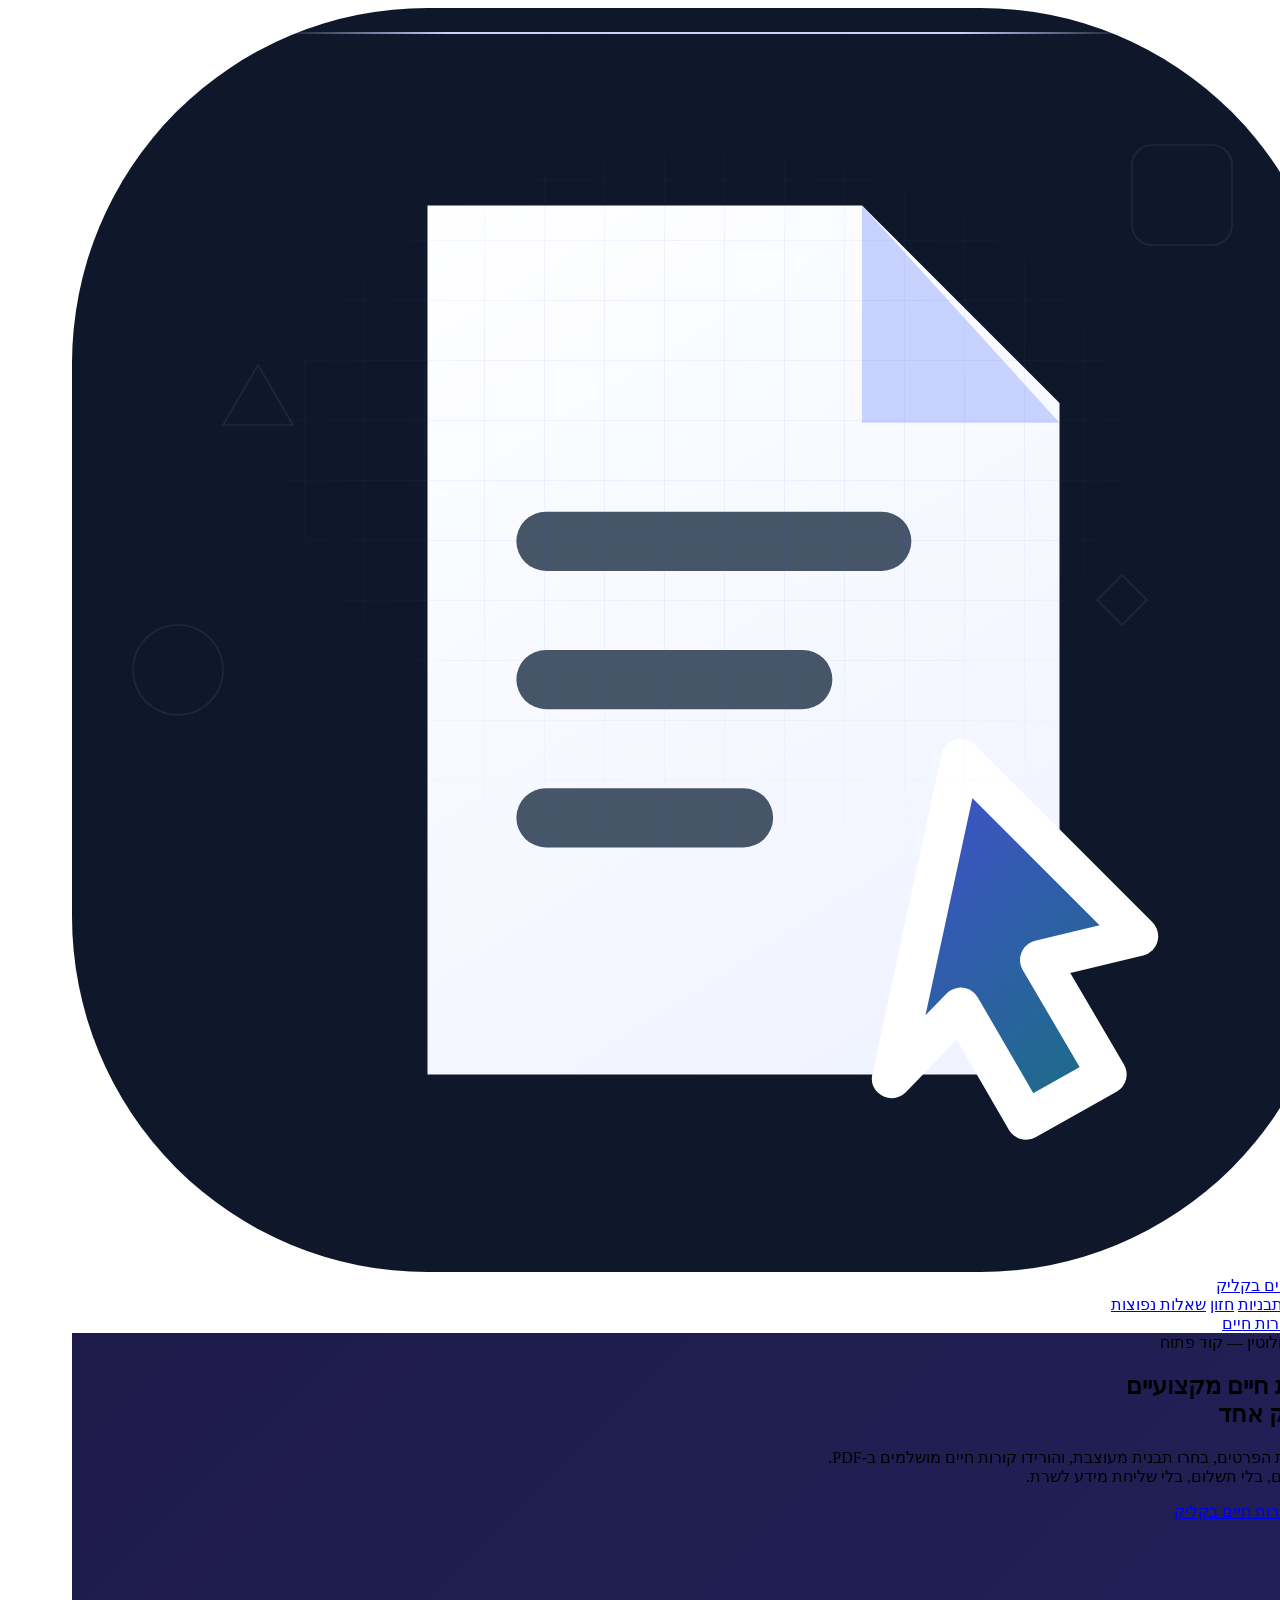
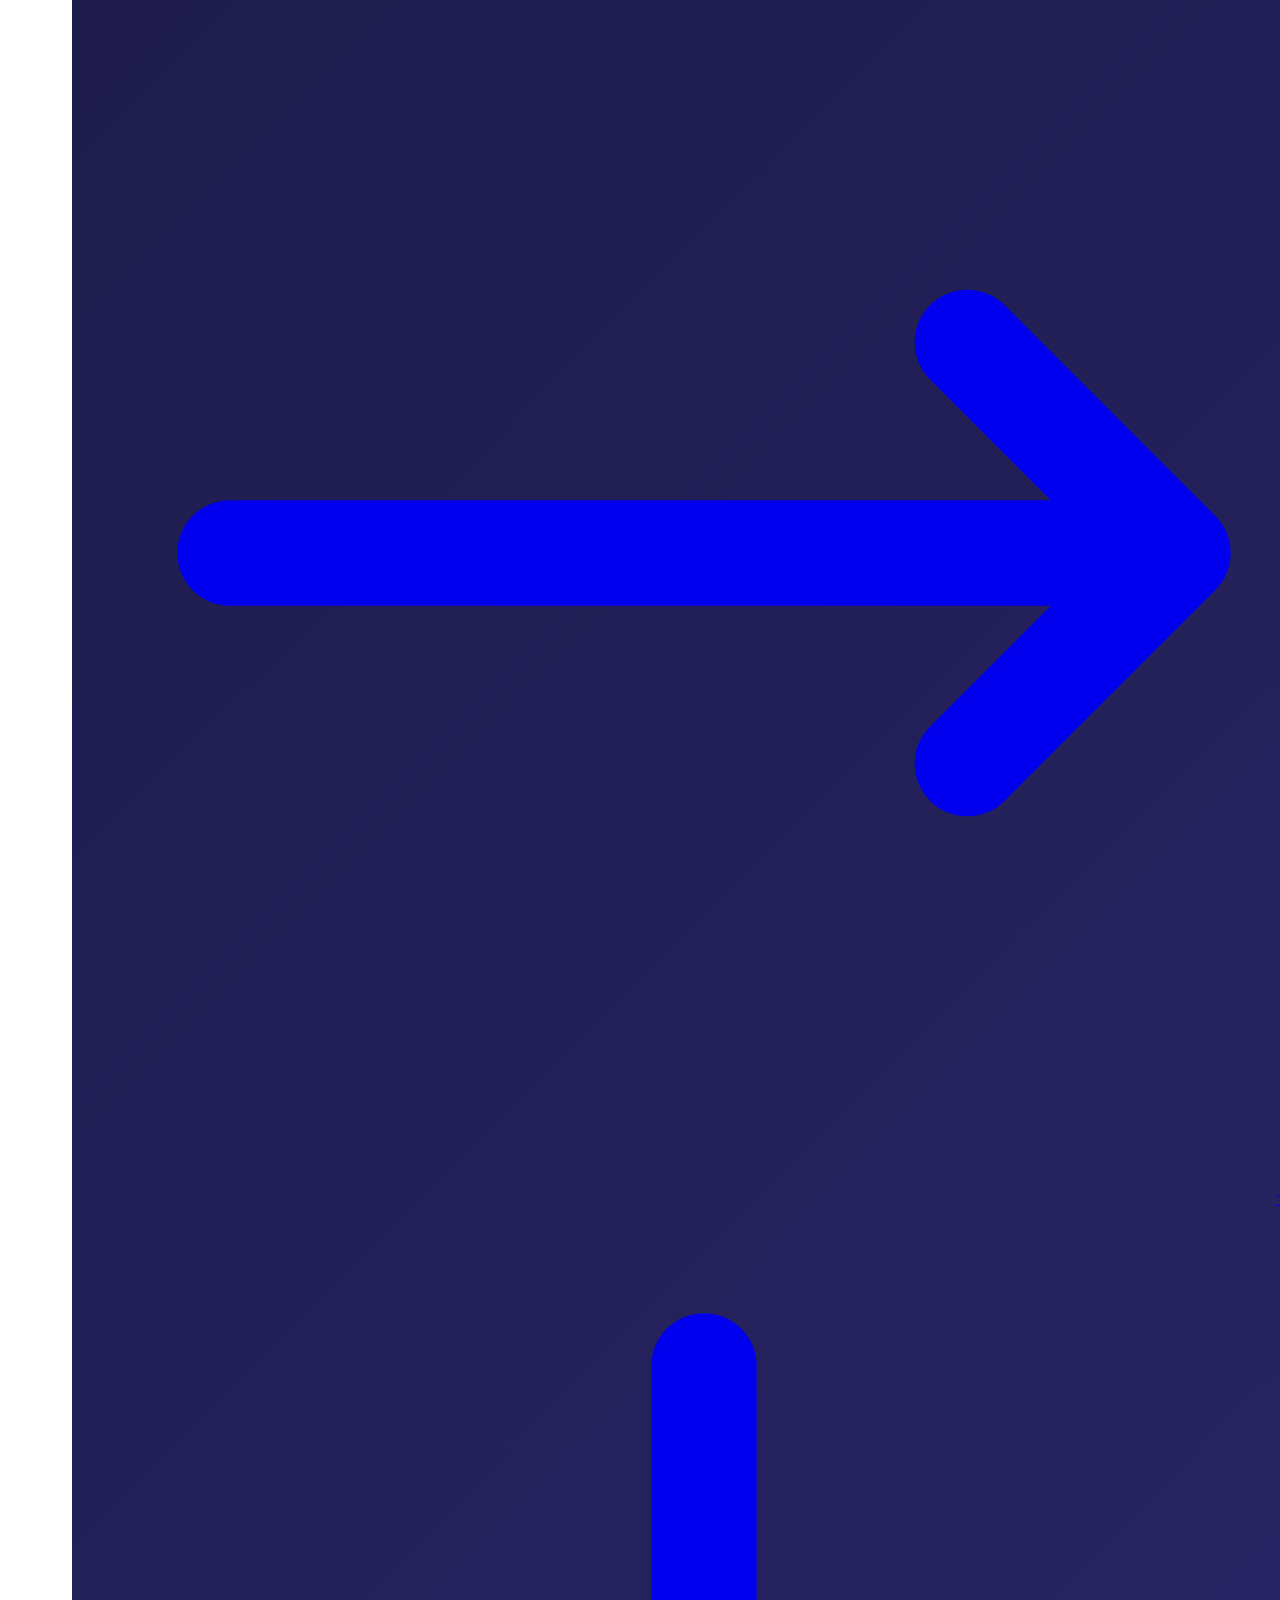
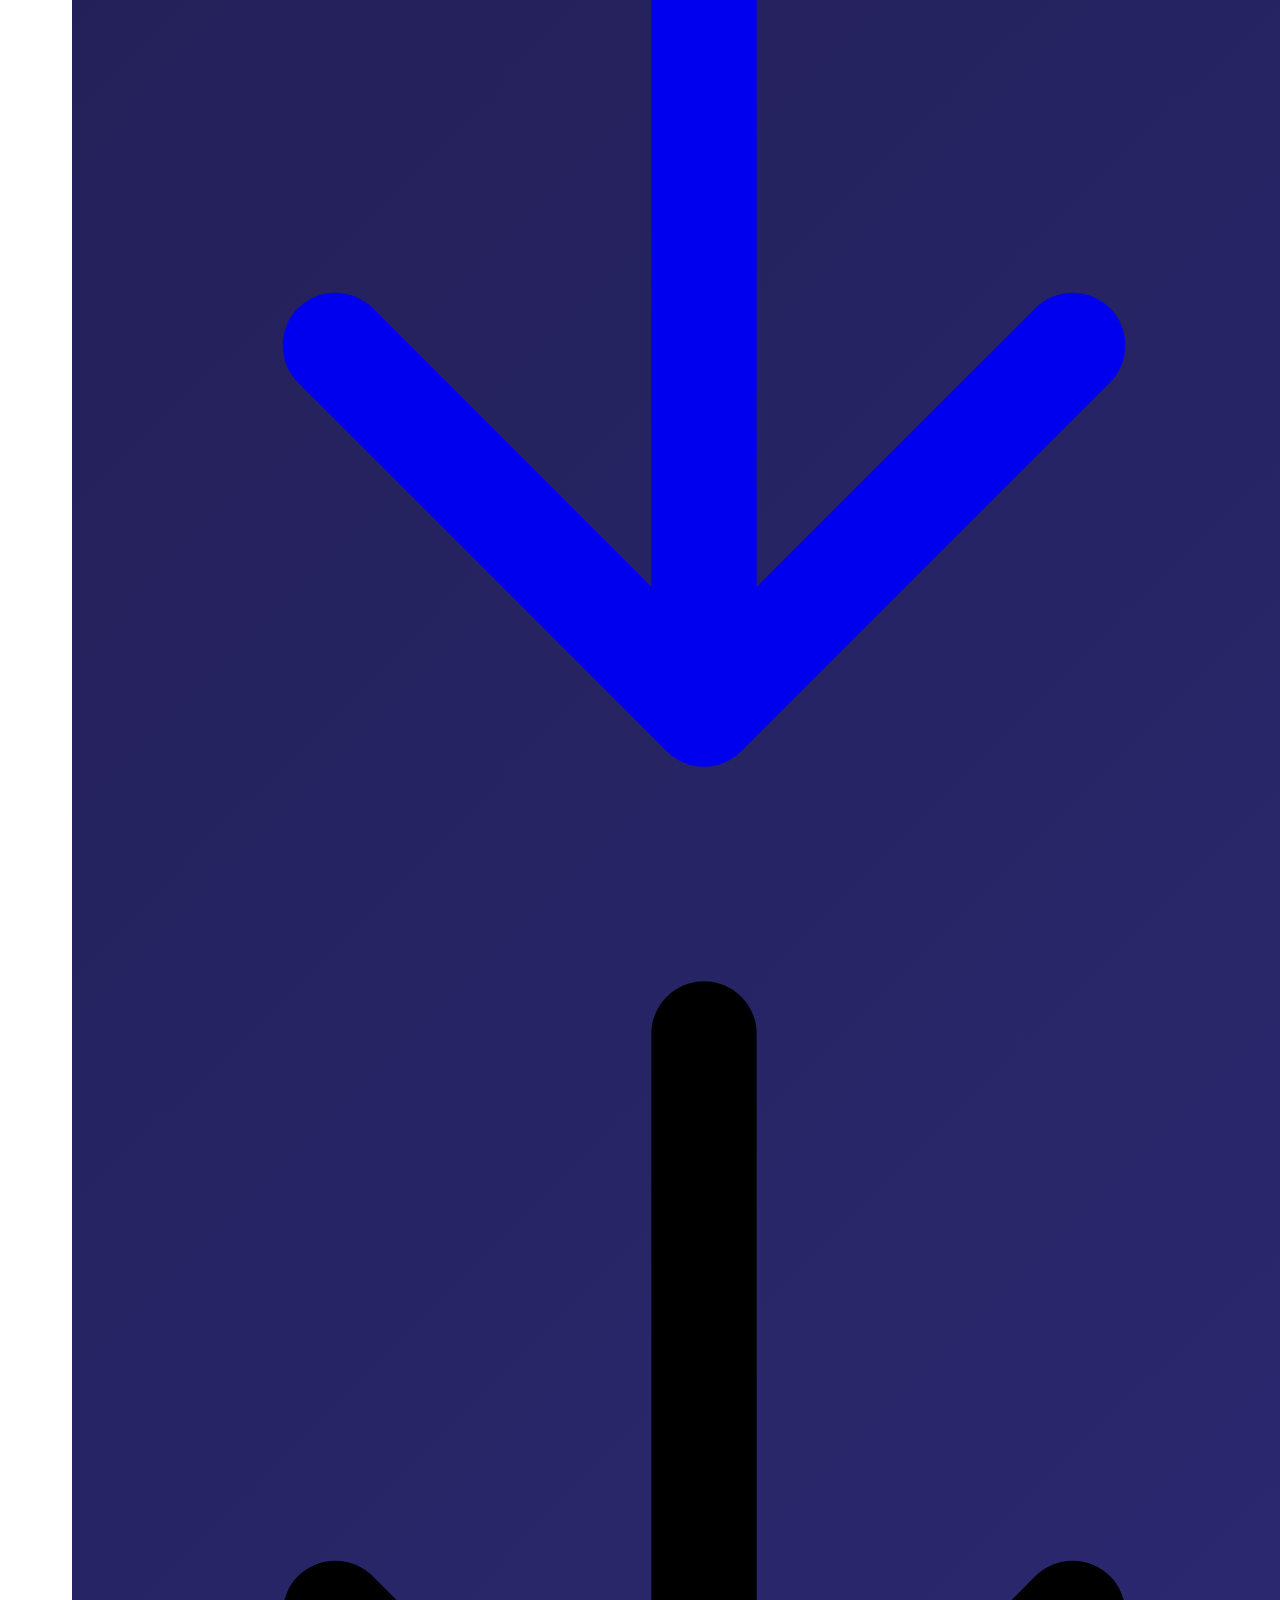
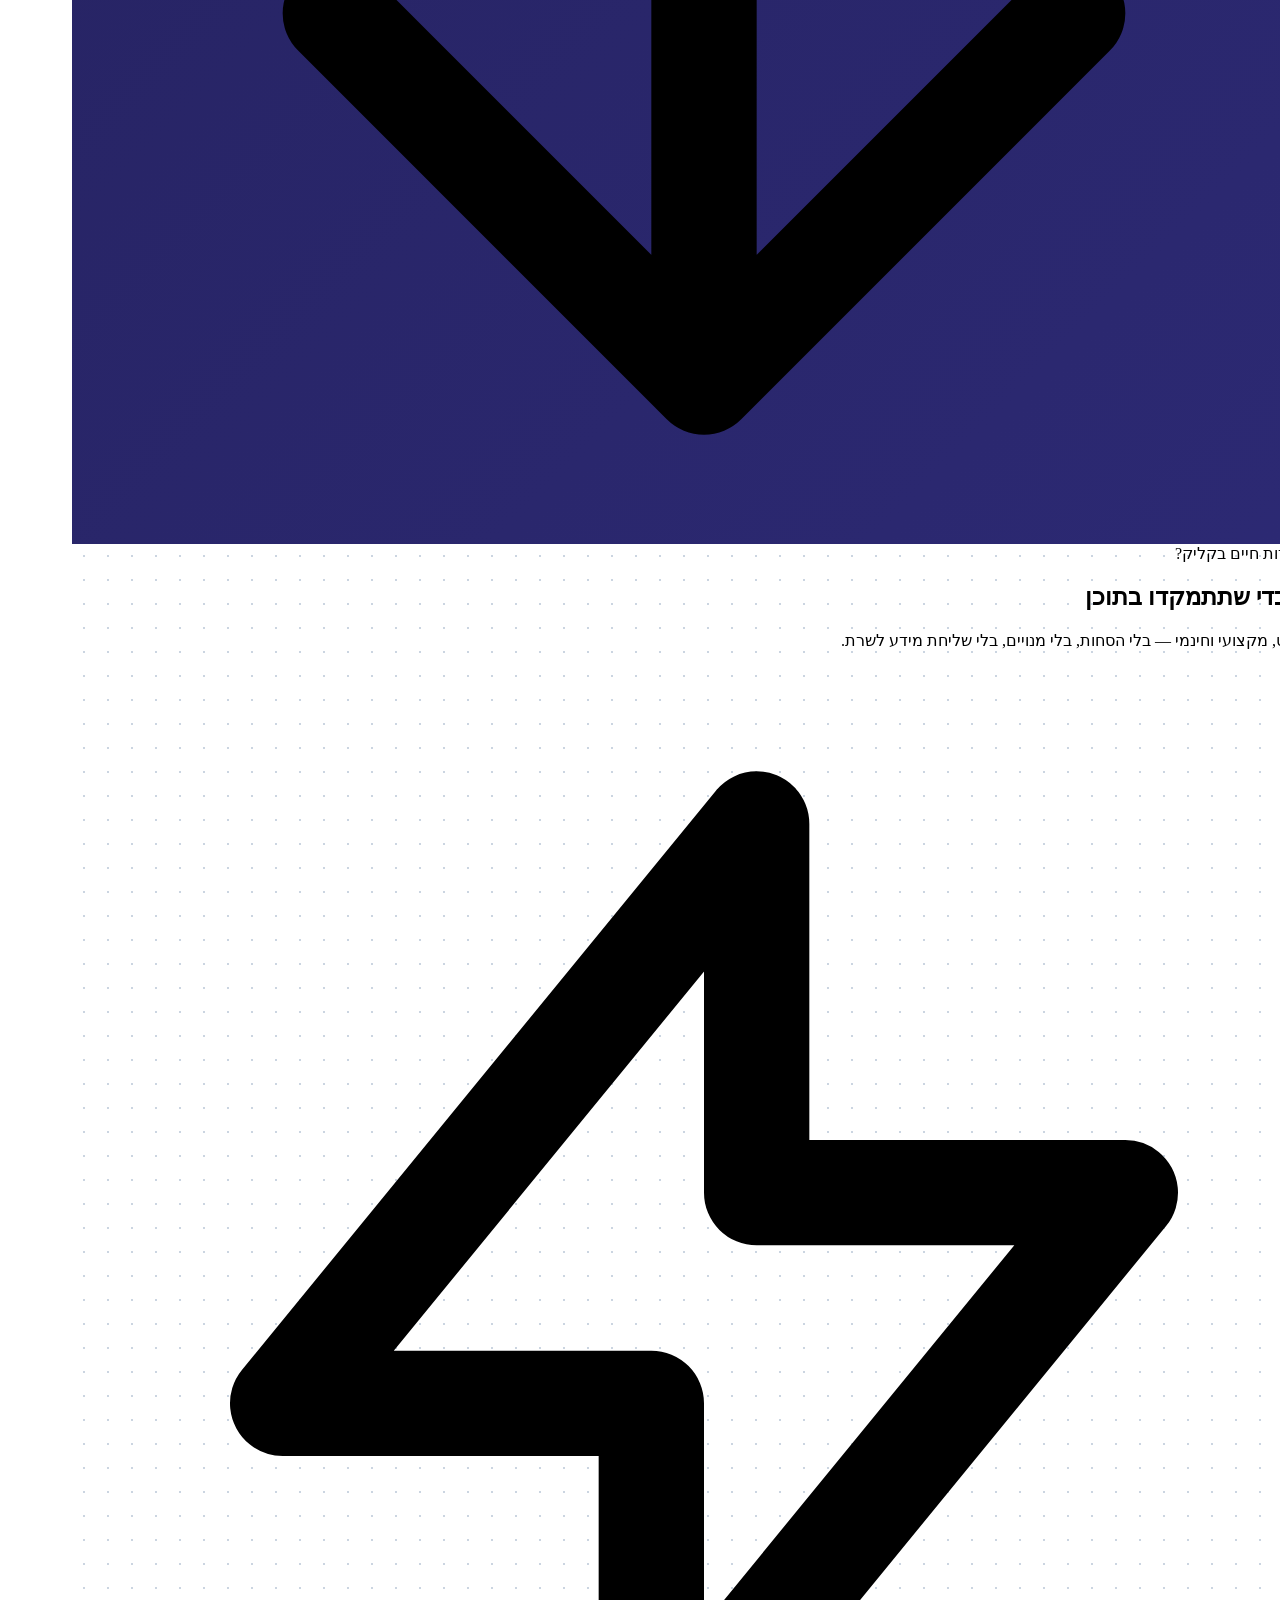
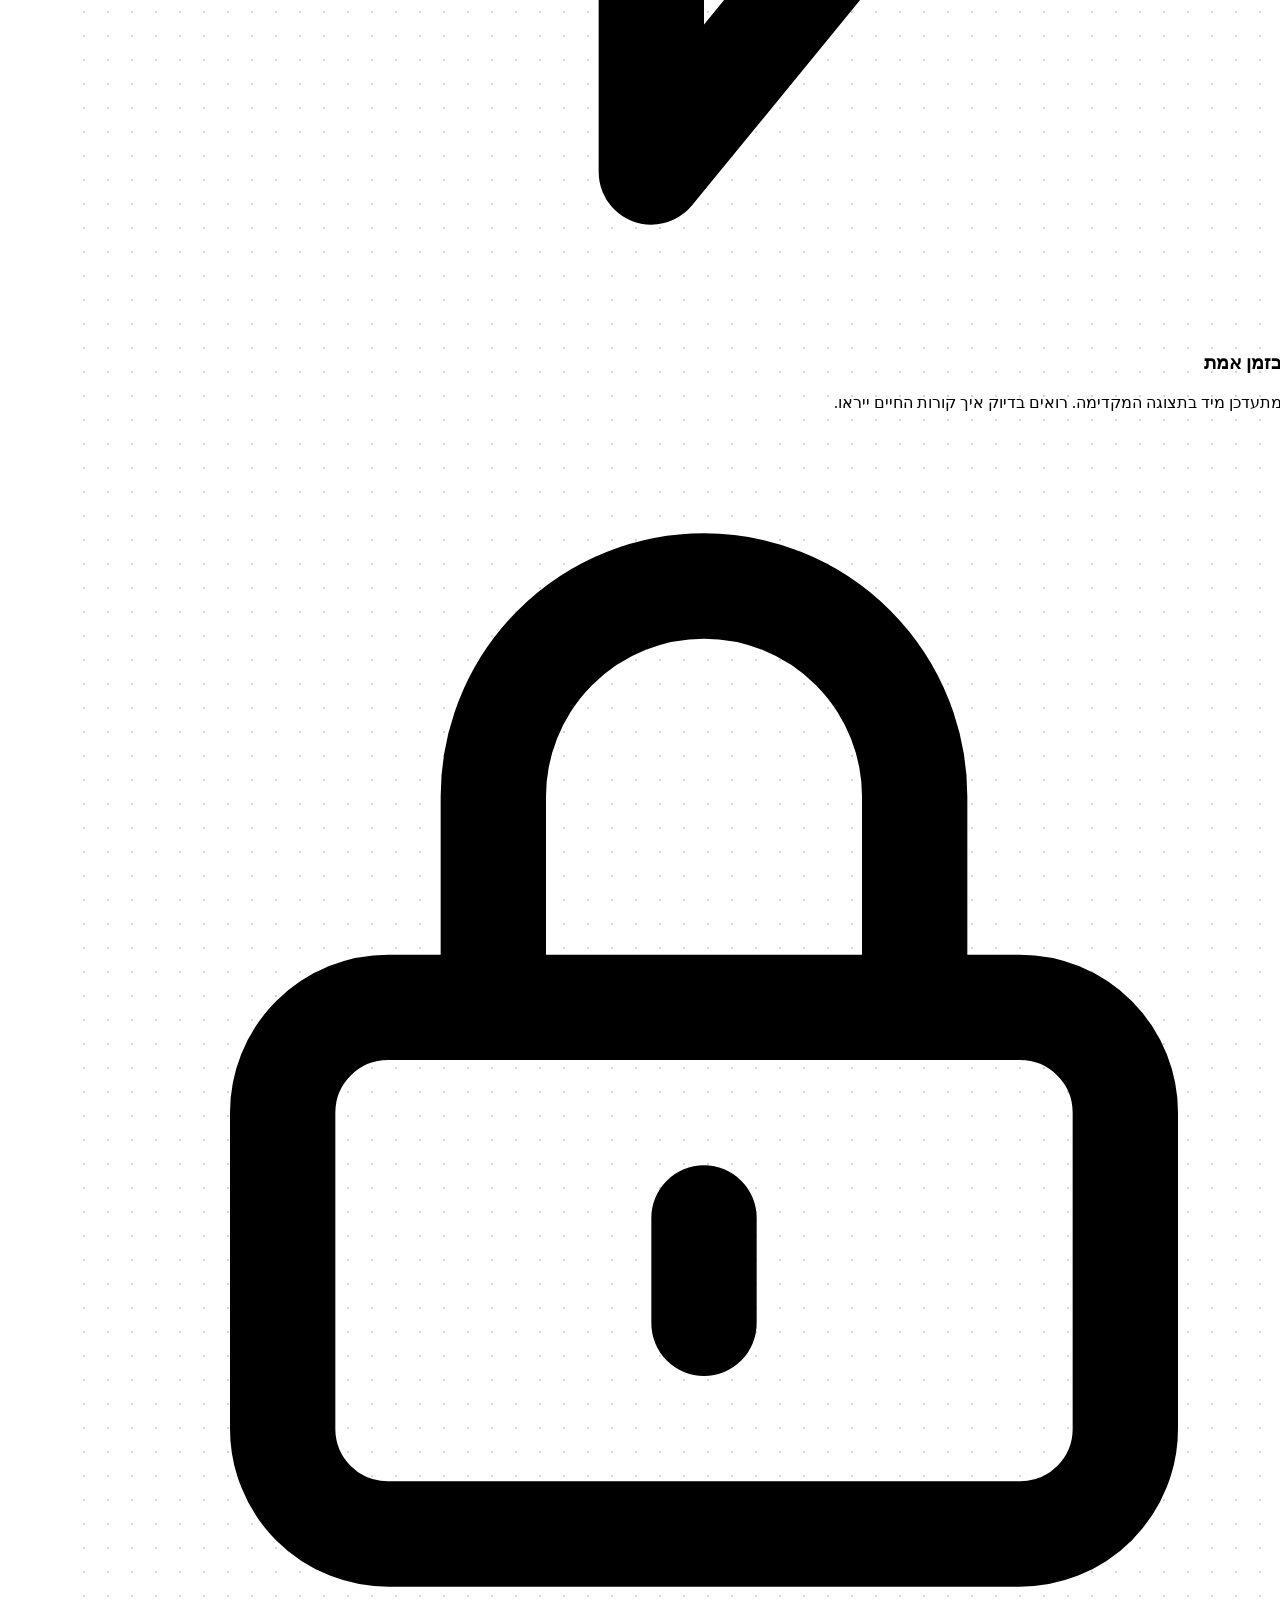
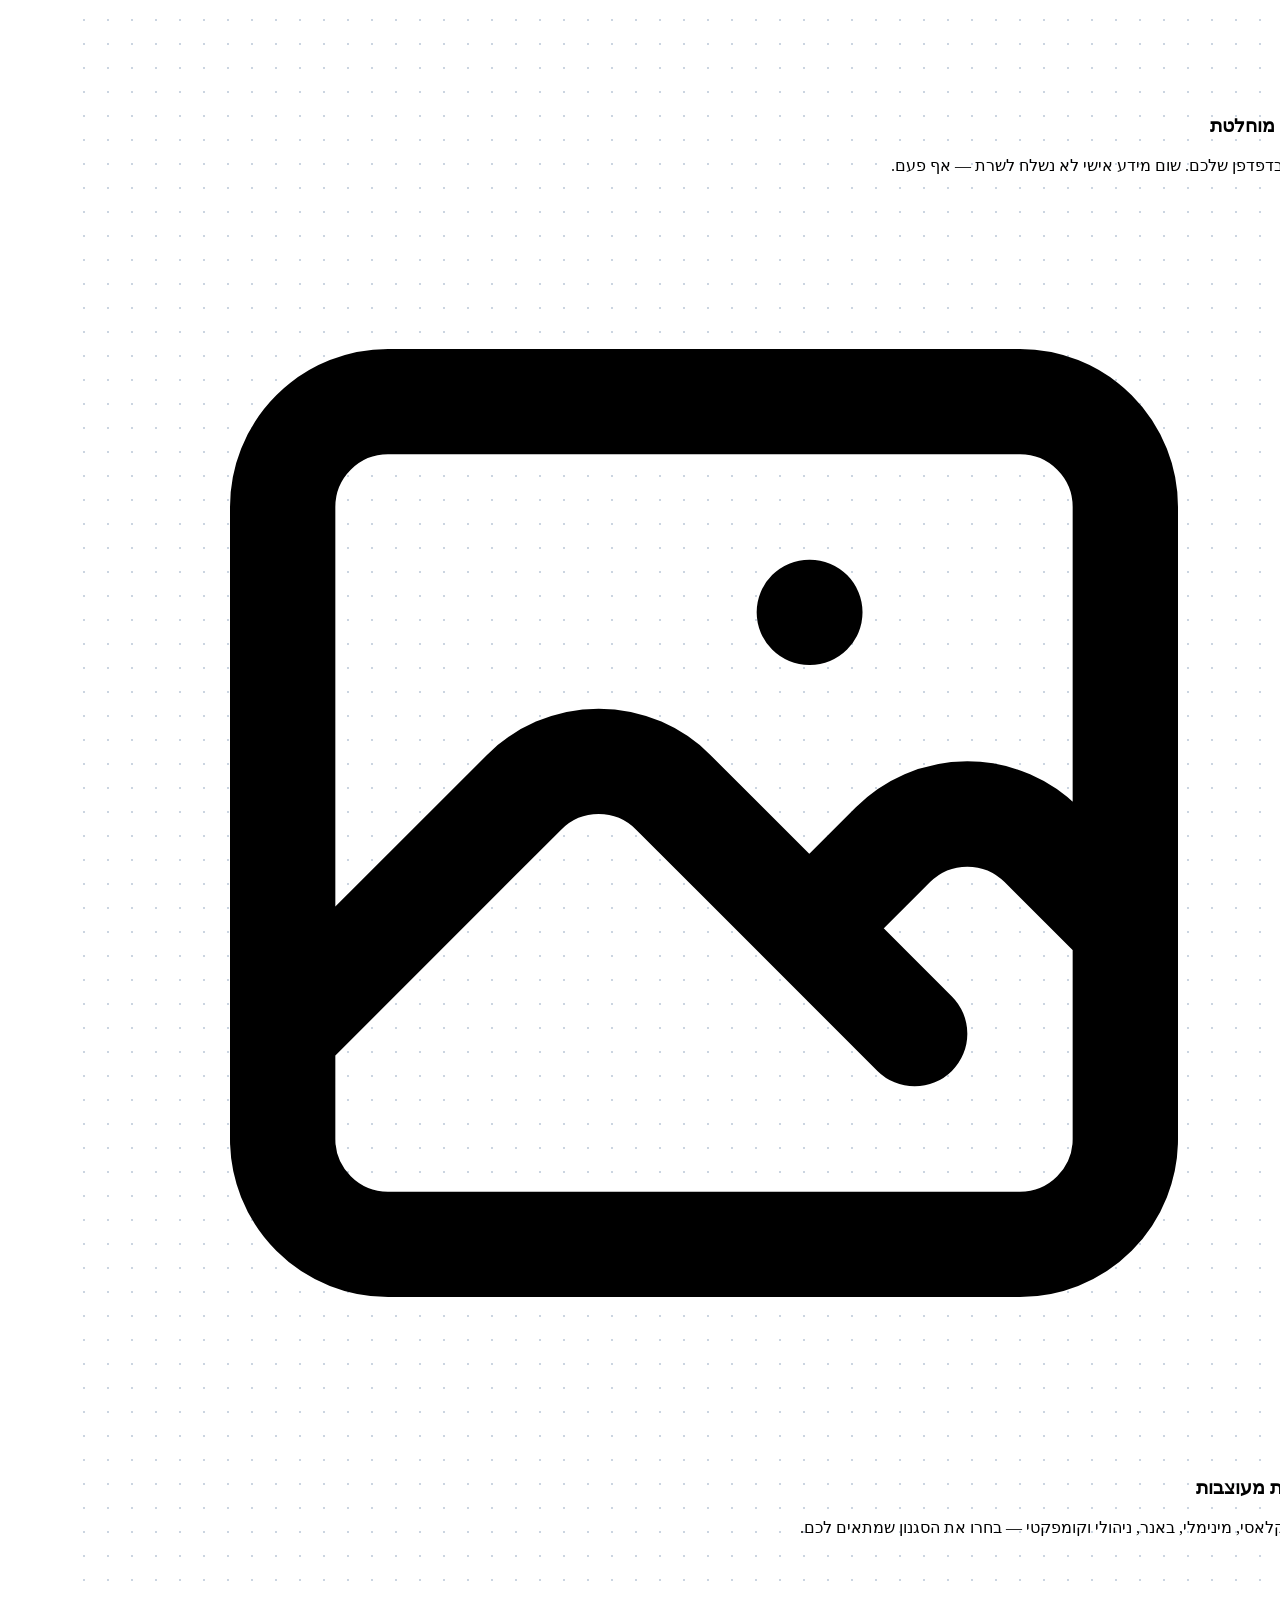
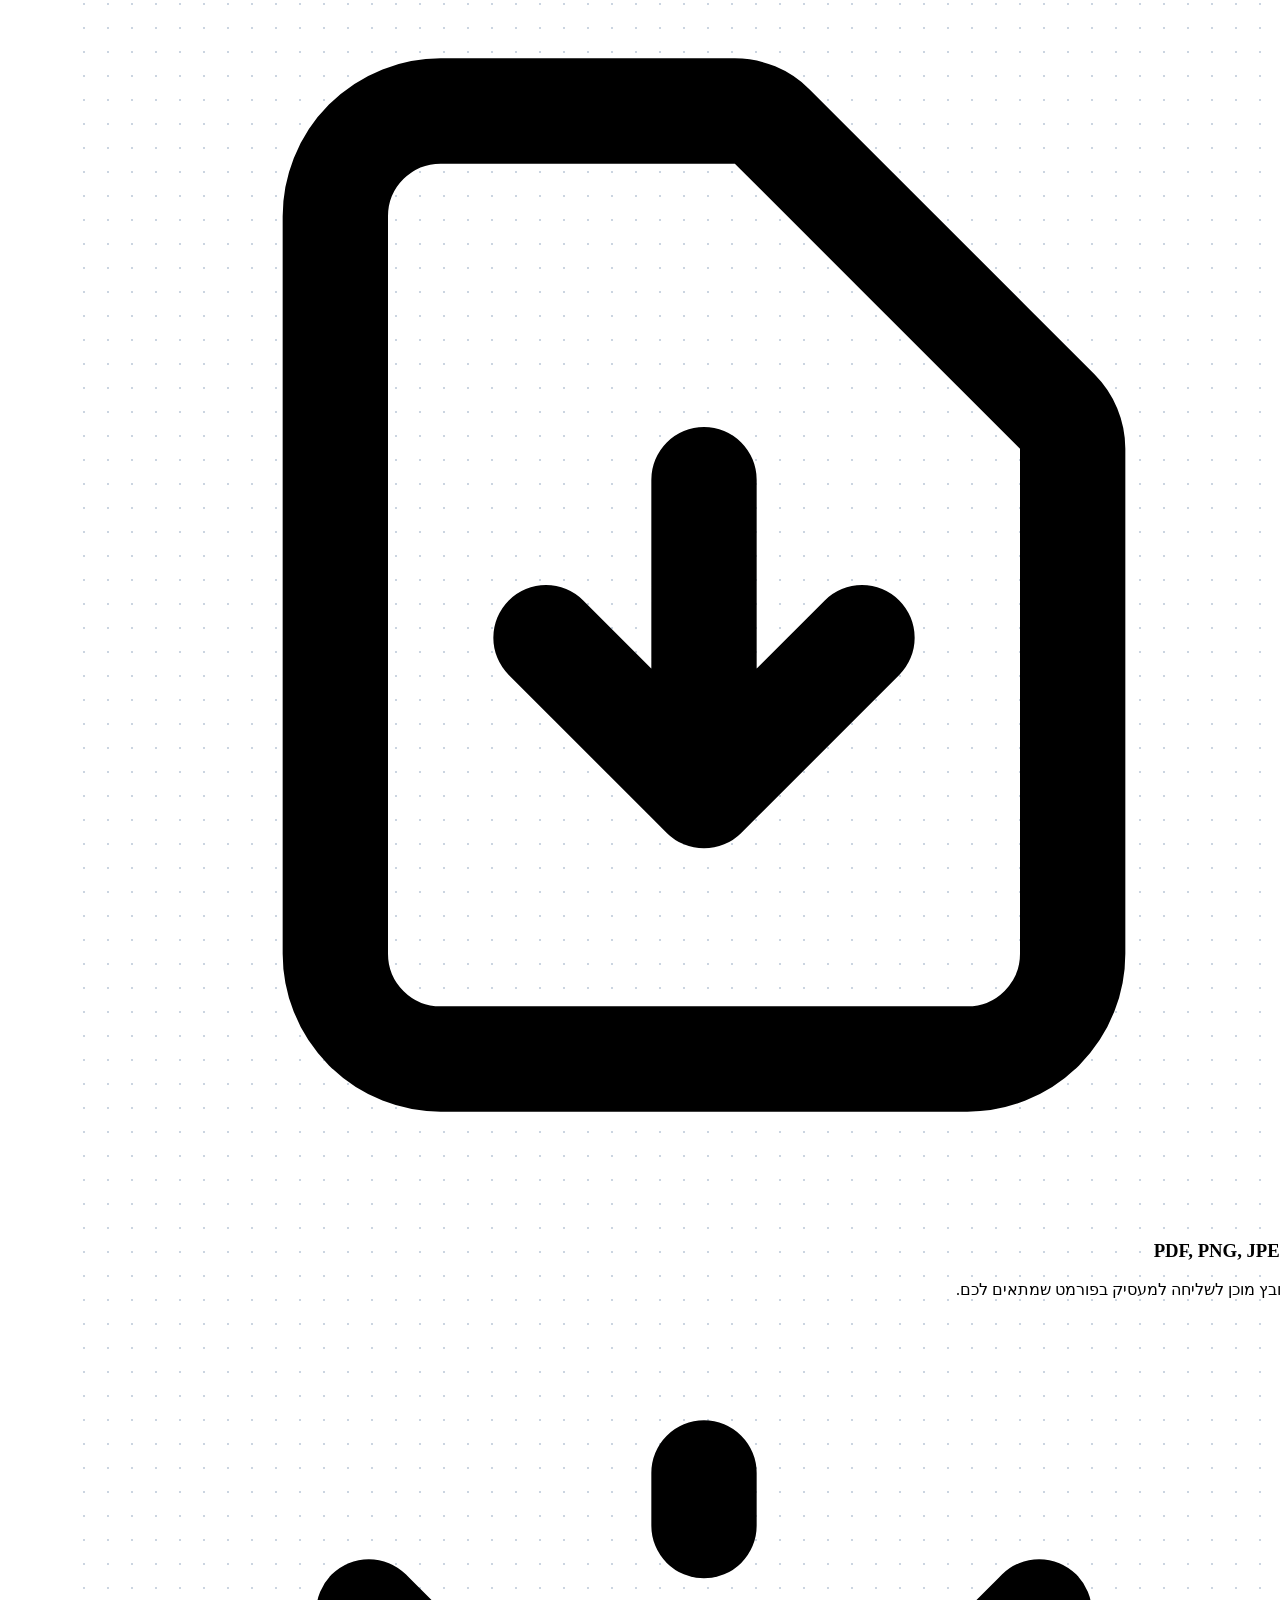
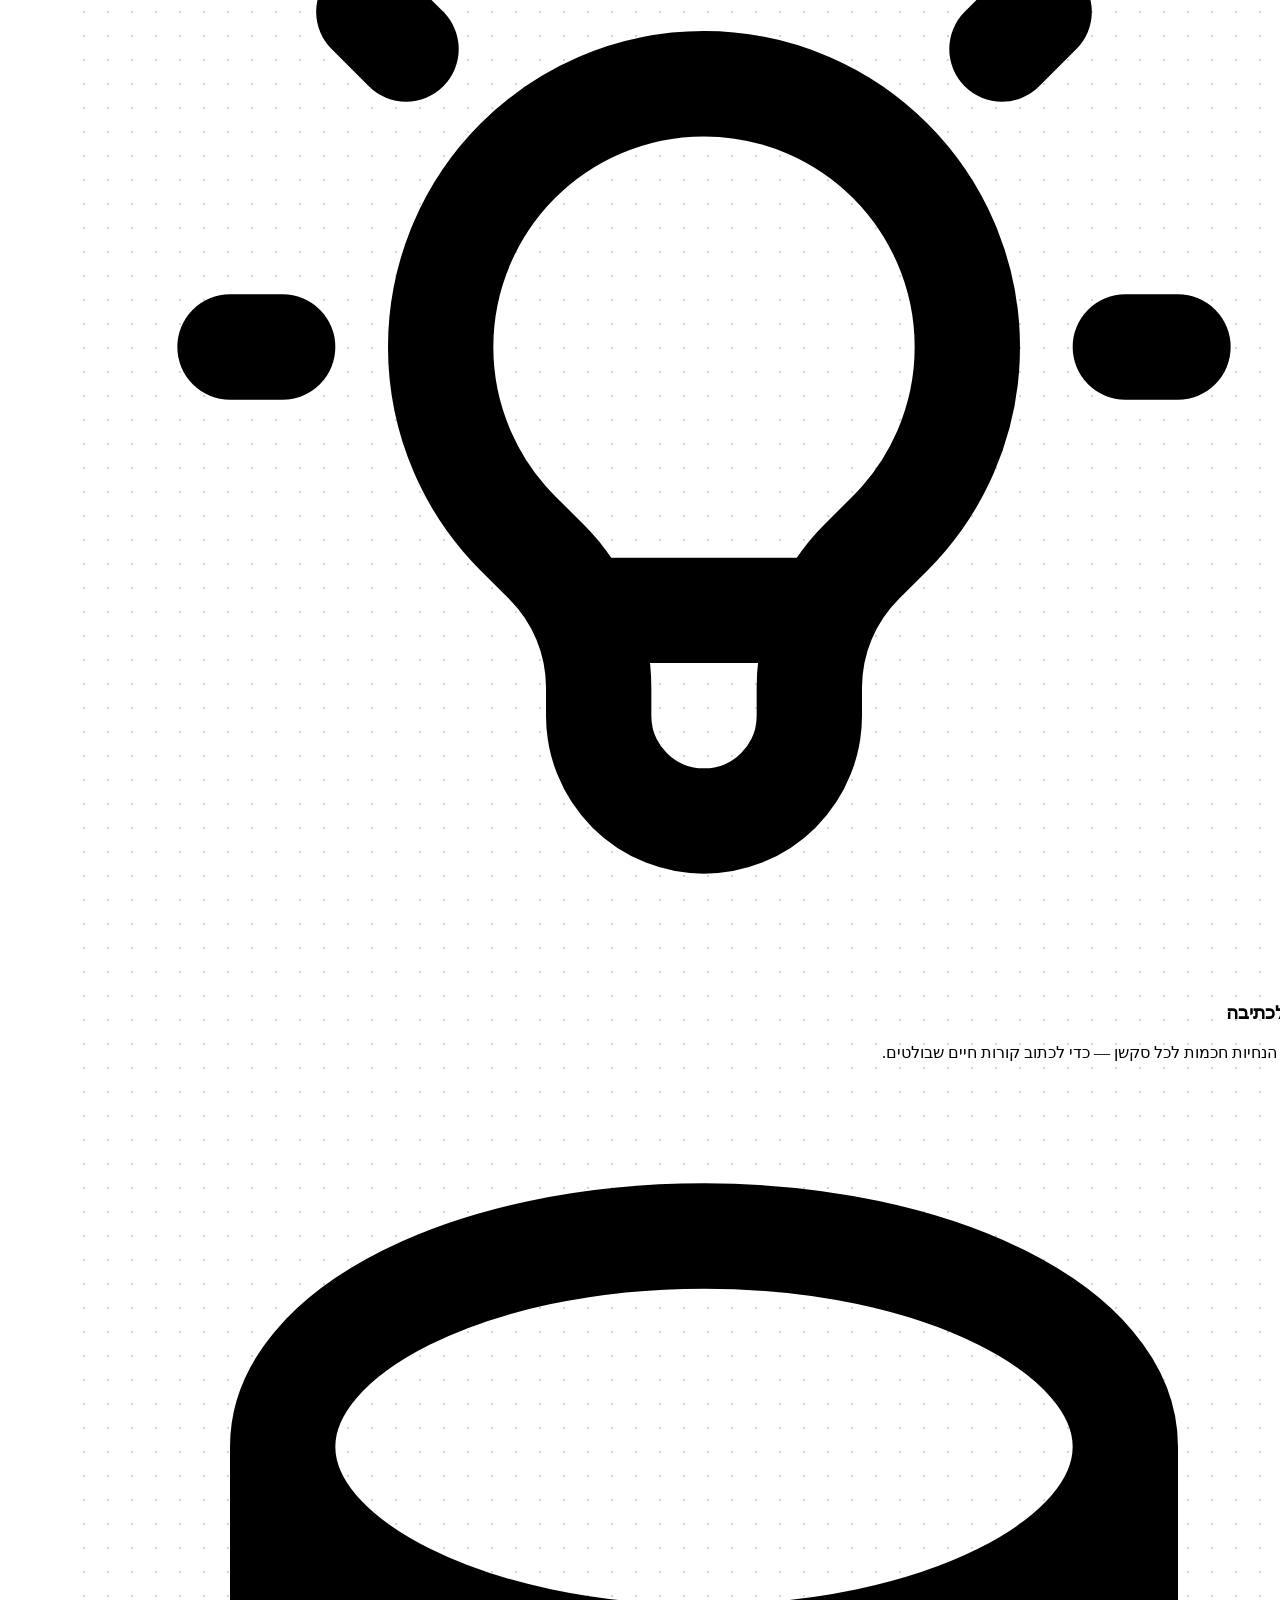
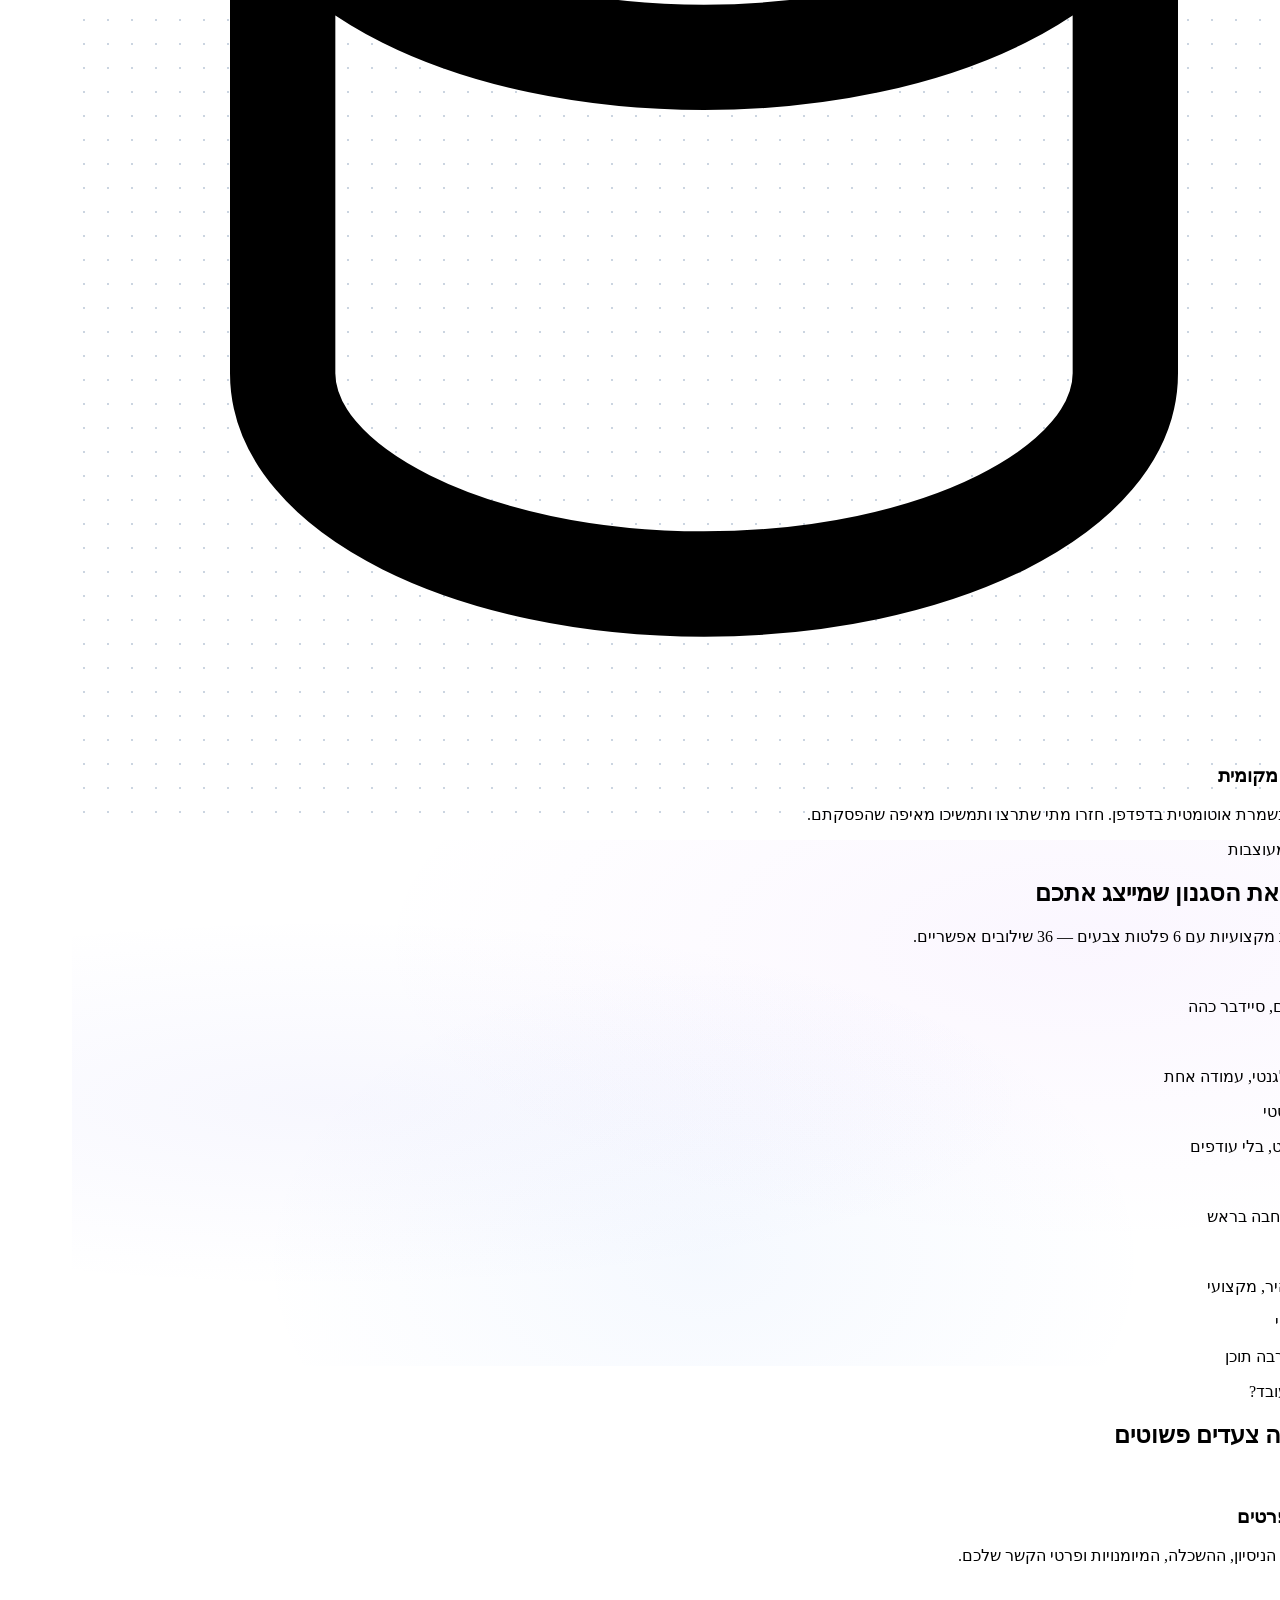
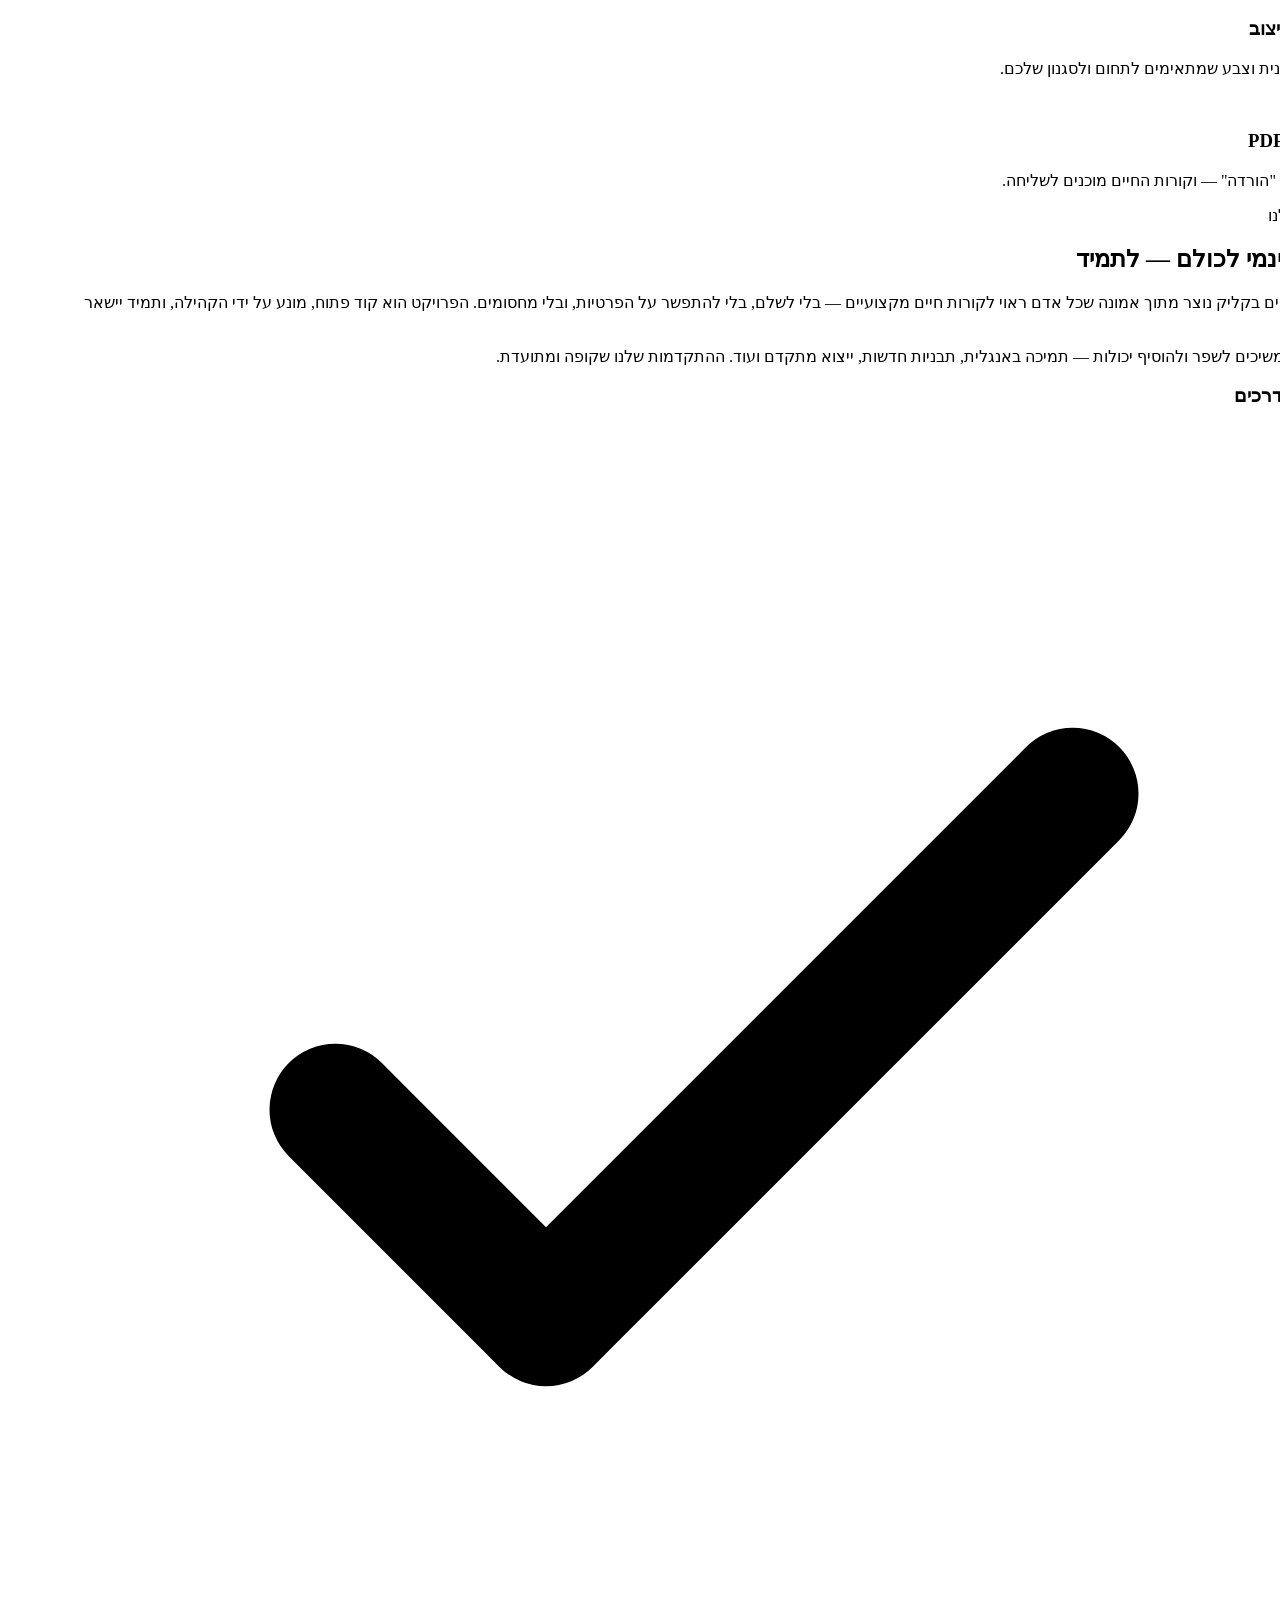
==== index.html @ f87c7bf4 "feat: add LHU Tech footer credit + animated backgrounds - Footer: 'נבנה ע״י LHU Tech' with logo link" ====
<!DOCTYPE html>
<html lang="he" dir="rtl">
<head>
    <meta charset="UTF-8">
    <meta name="viewport" content="width=device-width, initial-scale=1.0">
    <title>קורות חיים בקליק | מחולל קורות חיים חינמי בעברית</title>
    <meta name="description" content="קורות חיים בקליק — מחולל קורות חיים חינמי בעברית. בנו קורות חיים מקצועיים בדקות, עם תבניות מעוצבות, ייצוא PDF ושמירה מקומית. בלי רישום, בלי תשלום.">
    <link rel="icon" href="assets/logo-mark.svg" type="image/svg+xml">
    <link rel="manifest" href="site.webmanifest">
    <meta name="theme-color" content="#0f172a">
    <meta property="og:title" content="קורות חיים בקליק — מחולל קורות חיים חינמי בעברית">
    <meta property="og:description" content="בנו קורות חיים מקצועיים בדקות, עם תבניות מעוצבות, ייצוא PDF ושמירה מקומית. בלי רישום, בלי תשלום.">
    <meta property="og:type" content="website">
    <meta property="og:url" content="https://clicresume.com">
    <meta property="og:image" content="assets/logo.svg">
    <link rel="canonical" href="https://clicresume.com">

    <script src="https://cdn.tailwindcss.com"></script>
    <link rel="preconnect" href="https://fonts.googleapis.com">
    <link rel="preconnect" href="https://fonts.gstatic.com" crossorigin>
    <link href="https://fonts.googleapis.com/css2?family=Assistant:wght@300;400;500;600;700;800&family=Heebo:wght@300;400;500;700;800;900&display=swap" rel="stylesheet">

    <script>
        tailwind.config = {
            theme: {
                extend: {
                    fontFamily: {
                        sans: ['Assistant', 'sans-serif'],
                        display: ['Heebo', 'sans-serif'],
                    }
                }
            }
        }
    </script>

    <style>
        /* Scroll animations */
        .reveal {
            opacity: 0;
            transform: translateY(30px);
            transition: opacity 0.7s ease, transform 0.7s ease;
        }
        .reveal.visible {
            opacity: 1;
            transform: translateY(0);
        }
        .reveal-delay-1 { transition-delay: 0.1s; }
        .reveal-delay-2 { transition-delay: 0.2s; }
        .reveal-delay-3 { transition-delay: 0.3s; }
        .reveal-delay-4 { transition-delay: 0.4s; }

        /* Hero gradient animation */
        .hero-gradient {
            background: linear-gradient(-45deg, #0f172a, #1e293b, #312e81, #1e1b4b);
            background-size: 400% 400%;
            animation: gradientMove 12s ease infinite;
        }
        @keyframes gradientMove {
            0% { background-position: 0% 50%; }
            50% { background-position: 100% 50%; }
            100% { background-position: 0% 50%; }
        }

        /* Floating particles */
        .particles {
            position: absolute;
            inset: 0;
            overflow: hidden;
            pointer-events: none;
        }
        .particle {
            position: absolute;
            border-radius: 50%;
            opacity: 0;
            animation: particleFloat linear infinite;
        }
        @keyframes particleFloat {
            0% { opacity: 0; transform: translateY(100vh) scale(0); }
            10% { opacity: 1; }
            90% { opacity: 1; }
            100% { opacity: 0; transform: translateY(-10vh) scale(1); }
        }

        /* Animated grid */
        .hero-grid {
            position: absolute;
            inset: 0;
            background-image:
                linear-gradient(rgba(99,102,241,0.06) 1px, transparent 1px),
                linear-gradient(90deg, rgba(99,102,241,0.06) 1px, transparent 1px);
            background-size: 60px 60px;
            mask-image: radial-gradient(ellipse 70% 70% at 50% 50%, black 30%, transparent 70%);
            -webkit-mask-image: radial-gradient(ellipse 70% 70% at 50% 50%, black 30%, transparent 70%);
            animation: gridPulse 8s ease-in-out infinite;
        }
        @keyframes gridPulse {
            0%, 100% { opacity: 0.4; }
            50% { opacity: 0.8; }
        }

        /* Floating geometric shapes */
        .geo-shape {
            position: absolute;
            pointer-events: none;
            opacity: 0.07;
        }
        .geo-float-1 { animation: geoFloat1 20s ease-in-out infinite; }
        .geo-float-2 { animation: geoFloat2 25s ease-in-out infinite; }
        .geo-float-3 { animation: geoFloat3 18s ease-in-out infinite; }
        @keyframes geoFloat1 {
            0%, 100% { transform: translate(0, 0) rotate(0deg); }
            33% { transform: translate(30px, -40px) rotate(120deg); }
            66% { transform: translate(-20px, 20px) rotate(240deg); }
        }
        @keyframes geoFloat2 {
            0%, 100% { transform: translate(0, 0) rotate(0deg); }
            33% { transform: translate(-40px, 30px) rotate(-120deg); }
            66% { transform: translate(25px, -25px) rotate(-240deg); }
        }
        @keyframes geoFloat3 {
            0%, 100% { transform: translate(0, 0) rotate(0deg); }
            50% { transform: translate(20px, -30px) rotate(180deg); }
        }

        /* Floating animation */
        .float {
            animation: float 6s ease-in-out infinite;
        }
        @keyframes float {
            0%, 100% { transform: translateY(0px); }
            50% { transform: translateY(-12px); }
        }

        /* Dot pattern background */
        .dot-pattern {
            background-image: radial-gradient(circle, #cbd5e1 1px, transparent 1px);
            background-size: 24px 24px;
        }

        /* Mesh gradient for sections */
        .mesh-gradient {
            background:
                radial-gradient(ellipse at 20% 50%, rgba(99,102,241,0.05) 0%, transparent 50%),
                radial-gradient(ellipse at 80% 20%, rgba(168,85,247,0.05) 0%, transparent 50%),
                radial-gradient(ellipse at 50% 80%, rgba(59,130,246,0.05) 0%, transparent 50%);
        }

        /* Animated border glow for template cards */
        .template-card::before {
            content: '';
            position: absolute;
            inset: -1px;
            border-radius: 1rem;
            background: linear-gradient(135deg, transparent 40%, rgba(99,102,241,0.3) 50%, transparent 60%);
            background-size: 250% 250%;
            z-index: -1;
            opacity: 0;
            transition: opacity 0.4s ease;
            animation: borderShine 4s linear infinite;
        }
        .template-card:hover::before {
            opacity: 1;
        }
        @keyframes borderShine {
            0% { background-position: 200% 200%; }
            100% { background-position: -50% -50%; }
        }

        /* Smooth scroll */
        html { scroll-behavior: smooth; }

        /* Feature card hover */
        .feature-card {
            transition: transform 0.3s ease, box-shadow 0.3s ease;
        }
        .feature-card:hover {
            transform: translateY(-4px);
            box-shadow: 0 20px 40px -12px rgba(0,0,0,0.15);
        }

        /* Template preview card */
        .template-card {
            position: relative;
            transition: transform 0.35s ease, box-shadow 0.35s ease;
        }
        .template-card:hover {
            transform: scale(1.03);
            box-shadow: 0 20px 50px -15px rgba(0,0,0,0.25);
        }

        /* FAQ accordion */
        .faq-answer {
            max-height: 0;
            overflow: hidden;
            transition: max-height 0.4s ease, padding 0.3s ease;
        }
        .faq-answer.open {
            max-height: 300px;
            padding-top: 12px;
            padding-bottom: 4px;
        }

        /* CTA pulse */
        .cta-pulse {
            animation: ctaPulse 2.5s ease-in-out infinite;
        }
        @keyframes ctaPulse {
            0%, 100% { box-shadow: 0 0 0 0 rgba(99, 102, 241, 0.4); }
            50% { box-shadow: 0 0 0 12px rgba(99, 102, 241, 0); }
        }

        /* Connecting line for steps */
        .steps-connector {
            position: absolute;
            top: 32px;
            left: 16.66%;
            right: 16.66%;
            height: 2px;
            background: linear-gradient(90deg, transparent, #c7d2fe 20%, #c7d2fe 80%, transparent);
        }

        /* Shimmer effect */
        .shimmer {
            background: linear-gradient(90deg, transparent 0%, rgba(255,255,255,0.03) 50%, transparent 100%);
            background-size: 200% 100%;
            animation: shimmer 3s ease-in-out infinite;
        }
        @keyframes shimmer {
            0% { background-position: 200% 0; }
            100% { background-position: -200% 0; }
        }

        /* Glowing orbs */
        .glow-orb {
            position: absolute;
            border-radius: 50%;
            filter: blur(80px);
            pointer-events: none;
            animation: orbPulse 6s ease-in-out infinite alternate;
        }
        @keyframes orbPulse {
            0% { opacity: 0.3; transform: scale(1); }
            100% { opacity: 0.6; transform: scale(1.15); }
        }
    </style>
</head>
<body class="bg-white text-slate-800 font-sans antialiased">

    <!-- ==================== NAVBAR ==================== -->
    <nav class="fixed top-0 inset-x-0 z-50 transition-all duration-300" id="navbar">
        <div class="max-w-6xl mx-auto px-6 py-4 flex items-center justify-between">
            <a href="/" class="flex items-center gap-2.5">
                <img src="assets/logo-mark.svg" alt="קורות חיים בקליק" class="w-9 h-9 rounded-xl">
                <span class="text-lg font-display font-extrabold text-white">קורות חיים בקליק</span>
            </a>
            <div class="hidden md:flex items-center gap-8 text-sm font-medium text-white/80">
                <a href="#features" class="hover:text-white transition">יתרונות</a>
                <a href="#templates" class="hover:text-white transition">תבניות</a>
                <a href="#vision" class="hover:text-white transition">חזון</a>
                <a href="#faq" class="hover:text-white transition">שאלות נפוצות</a>
            </div>
            <a href="builder.html" class="bg-white/10 hover:bg-white/20 backdrop-blur text-white font-semibold py-2.5 px-5 rounded-xl text-sm border border-white/20 transition">
                יצירת קורות חיים
            </a>
        </div>
    </nav>

    <!-- ==================== HERO ==================== -->
    <section class="hero-gradient min-h-screen flex items-center justify-center relative overflow-hidden">
        <!-- Animated grid -->
        <div class="hero-grid"></div>

        <!-- Floating particles -->
        <div class="particles" id="particles"></div>

        <!-- Floating geometric shapes -->
        <svg class="geo-shape geo-float-1" style="top:15%;right:8%;width:120px;height:120px" viewBox="0 0 120 120" fill="none">
            <rect x="10" y="10" width="100" height="100" rx="20" stroke="white" stroke-width="1.5"/>
        </svg>
        <svg class="geo-shape geo-float-2" style="bottom:20%;left:5%;width:100px;height:100px" viewBox="0 0 100 100" fill="none">
            <circle cx="50" cy="50" r="45" stroke="white" stroke-width="1.5"/>
        </svg>
        <svg class="geo-shape geo-float-3" style="top:40%;left:12%;width:80px;height:80px" viewBox="0 0 80 80" fill="none">
            <polygon points="40,5 75,65 5,65" stroke="white" stroke-width="1.5"/>
        </svg>
        <svg class="geo-shape geo-float-1" style="bottom:30%;right:15%;width:60px;height:60px" viewBox="0 0 60 60" fill="none">
            <path d="M30 5 L55 30 L30 55 L5 30 Z" stroke="white" stroke-width="1.5"/>
        </svg>

        <!-- Glowing orbs -->
        <div class="glow-orb bg-indigo-500/20" style="top:10%;right:20%;width:300px;height:300px"></div>
        <div class="glow-orb bg-purple-600/15" style="bottom:15%;left:10%;width:400px;height:400px;animation-delay:-3s"></div>
        <div class="glow-orb bg-blue-500/10" style="top:50%;left:40%;width:250px;height:250px;animation-delay:-1.5s"></div>

        <!-- Shimmer overlay -->
        <div class="shimmer absolute inset-0 pointer-events-none"></div>

        <div class="relative z-10 max-w-4xl mx-auto px-6 text-center pt-24 pb-16">
            <div class="inline-flex items-center gap-2 rounded-full border border-emerald-400/30 bg-emerald-400/10 px-4 py-1.5 text-sm font-semibold text-emerald-300 mb-8">
                <span class="w-2 h-2 rounded-full bg-emerald-300 animate-pulse"></span>
                חינמי לחלוטין — קוד פתוח
            </div>

            <h1 class="text-4xl sm:text-5xl md:text-6xl font-display font-black text-white leading-tight mb-6">
                קורות חיים מקצועיים
                <br>
                <span class="bg-gradient-to-l from-indigo-400 to-purple-400 bg-clip-text text-transparent">בקליק אחד</span>
            </h1>

            <p class="text-lg sm:text-xl text-slate-300 max-w-2xl mx-auto mb-10 leading-relaxed">
                מלאו את הפרטים, בחרו תבנית מעוצבת, והורידו קורות חיים מושלמים ב-PDF.
                <br class="hidden sm:block">
                בלי רישום, בלי תשלום, בלי שליחת מידע לשרת.
            </p>

            <div class="flex flex-col sm:flex-row items-center justify-center gap-4">
                <a href="builder.html" class="cta-pulse bg-indigo-600 hover:bg-indigo-500 text-white font-bold py-4 px-10 rounded-2xl text-lg shadow-xl shadow-indigo-500/25 transition-all duration-300 hover:scale-105 flex items-center gap-3">
                    <span>יצירת קורות חיים בקליק</span>
                    <svg class="w-5 h-5 rotate-180" fill="none" stroke="currentColor" viewBox="0 0 24 24"><path stroke-linecap="round" stroke-linejoin="round" stroke-width="2" d="M17 8l4 4m0 0l-4 4m4-4H3"/></svg>
                </a>
                <a href="#features" class="text-white/70 hover:text-white font-medium py-4 px-6 rounded-2xl text-sm border border-white/10 hover:border-white/30 transition flex items-center gap-2">
                    למדו עוד
                    <svg class="w-4 h-4" fill="none" stroke="currentColor" viewBox="0 0 24 24"><path stroke-linecap="round" stroke-linejoin="round" stroke-width="2" d="M19 14l-7 7m0 0l-7-7m7 7V3"/></svg>
                </a>
            </div>

            <!-- Mini mockup -->
            <div class="mt-16 float">
                <div class="max-w-lg mx-auto bg-white/5 backdrop-blur-sm rounded-2xl border border-white/10 p-6 shadow-2xl">
                    <div class="flex gap-1.5 mb-4">
                        <div class="w-2.5 h-2.5 rounded-full bg-red-400/60"></div>
                        <div class="w-2.5 h-2.5 rounded-full bg-amber-400/60"></div>
                        <div class="w-2.5 h-2.5 rounded-full bg-emerald-400/60"></div>
                    </div>
                    <div class="flex gap-4">
                        <div class="w-1/3 bg-indigo-900/40 rounded-lg p-3 space-y-2">
                            <div class="w-12 h-12 mx-auto rounded-full bg-indigo-500/30"></div>
                            <div class="h-2 bg-white/20 rounded w-3/4 mx-auto"></div>
                            <div class="h-1.5 bg-white/10 rounded w-1/2 mx-auto"></div>
                            <div class="mt-4 space-y-1.5">
                                <div class="h-1.5 bg-white/10 rounded"></div>
                                <div class="h-1.5 bg-white/10 rounded w-4/5"></div>
                                <div class="h-1.5 bg-white/10 rounded w-3/5"></div>
                            </div>
                        </div>
                        <div class="w-2/3 space-y-3">
                            <div class="h-2.5 bg-indigo-400/20 rounded w-2/3"></div>
                            <div class="space-y-1.5">
                                <div class="h-1.5 bg-white/15 rounded"></div>
                                <div class="h-1.5 bg-white/15 rounded w-5/6"></div>
                                <div class="h-1.5 bg-white/15 rounded w-4/6"></div>
                            </div>
                            <div class="h-2.5 bg-indigo-400/20 rounded w-1/2 mt-4"></div>
                            <div class="space-y-1.5">
                                <div class="h-1.5 bg-white/15 rounded w-5/6"></div>
                                <div class="h-1.5 bg-white/15 rounded w-3/6"></div>
                            </div>
                        </div>
                    </div>
                </div>
            </div>
        </div>

        <!-- Scroll indicator -->
        <div class="absolute bottom-8 left-1/2 -translate-x-1/2 text-white/40 animate-bounce">
            <svg class="w-6 h-6" fill="none" stroke="currentColor" viewBox="0 0 24 24"><path stroke-linecap="round" stroke-linejoin="round" stroke-width="2" d="M19 14l-7 7m0 0l-7-7m7 7V3"/></svg>
        </div>
    </section>

    <!-- ==================== FEATURES ==================== -->
    <section id="features" class="py-24 bg-slate-50 dot-pattern relative">
        <div class="max-w-6xl mx-auto px-6">
            <div class="text-center mb-16 reveal">
                <span class="inline-block text-indigo-600 font-bold text-sm tracking-wide mb-3">למה קורות חיים בקליק?</span>
                <h2 class="text-3xl sm:text-4xl font-display font-extrabold text-slate-900 mb-4">הכל כדי שתתמקדו בתוכן</h2>
                <p class="text-slate-500 max-w-xl mx-auto">כלי פשוט, מקצועי וחינמי — בלי הסחות, בלי מנויים, בלי שליחת מידע לשרת.</p>
            </div>

            <div class="grid md:grid-cols-2 lg:grid-cols-3 gap-6">
                <!-- Feature 1 -->
                <div class="feature-card bg-white rounded-2xl p-7 border border-slate-100 shadow-sm reveal reveal-delay-1">
                    <div class="w-12 h-12 bg-indigo-50 rounded-xl flex items-center justify-center mb-4">
                        <svg class="w-6 h-6 text-indigo-600" fill="none" stroke="currentColor" viewBox="0 0 24 24"><path stroke-linecap="round" stroke-linejoin="round" stroke-width="2" d="M13 10V3L4 14h7v7l9-11h-7z"/></svg>
                    </div>
                    <h3 class="font-bold text-lg text-slate-900 mb-2">עריכה בזמן אמת</h3>
                    <p class="text-sm text-slate-500 leading-relaxed">כל שינוי מתעדכן מיד בתצוגה המקדימה. רואים בדיוק איך קורות החיים ייראו.</p>
                </div>

                <!-- Feature 2 -->
                <div class="feature-card bg-white rounded-2xl p-7 border border-slate-100 shadow-sm reveal reveal-delay-2">
                    <div class="w-12 h-12 bg-emerald-50 rounded-xl flex items-center justify-center mb-4">
                        <svg class="w-6 h-6 text-emerald-600" fill="none" stroke="currentColor" viewBox="0 0 24 24"><path stroke-linecap="round" stroke-linejoin="round" stroke-width="2" d="M12 15v2m-6 4h12a2 2 0 002-2v-6a2 2 0 00-2-2H6a2 2 0 00-2 2v6a2 2 0 002 2zm10-10V7a4 4 0 00-8 0v4h8z"/></svg>
                    </div>
                    <h3 class="font-bold text-lg text-slate-900 mb-2">פרטיות מוחלטת</h3>
                    <p class="text-sm text-slate-500 leading-relaxed">הכל רץ בדפדפן שלכם. שום מידע אישי לא נשלח לשרת — אף פעם.</p>
                </div>

                <!-- Feature 3 -->
                <div class="feature-card bg-white rounded-2xl p-7 border border-slate-100 shadow-sm reveal reveal-delay-3">
                    <div class="w-12 h-12 bg-purple-50 rounded-xl flex items-center justify-center mb-4">
                        <svg class="w-6 h-6 text-purple-600" fill="none" stroke="currentColor" viewBox="0 0 24 24"><path stroke-linecap="round" stroke-linejoin="round" stroke-width="2" d="M4 16l4.586-4.586a2 2 0 012.828 0L16 16m-2-2l1.586-1.586a2 2 0 012.828 0L20 14m-6-6h.01M6 20h12a2 2 0 002-2V6a2 2 0 00-2-2H6a2 2 0 00-2 2v12a2 2 0 002 2z"/></svg>
                    </div>
                    <h3 class="font-bold text-lg text-slate-900 mb-2">6 תבניות מעוצבות</h3>
                    <p class="text-sm text-slate-500 leading-relaxed">מודרני, קלאסי, מינימלי, באנר, ניהולי וקומפקטי — בחרו את הסגנון שמתאים לכם.</p>
                </div>

                <!-- Feature 4 -->
                <div class="feature-card bg-white rounded-2xl p-7 border border-slate-100 shadow-sm reveal reveal-delay-1">
                    <div class="w-12 h-12 bg-amber-50 rounded-xl flex items-center justify-center mb-4">
                        <svg class="w-6 h-6 text-amber-600" fill="none" stroke="currentColor" viewBox="0 0 24 24"><path stroke-linecap="round" stroke-linejoin="round" stroke-width="2" d="M12 10v6m0 0l-3-3m3 3l3-3m2 8H7a2 2 0 01-2-2V5a2 2 0 012-2h5.586a1 1 0 01.707.293l5.414 5.414a1 1 0 01.293.707V19a2 2 0 01-2 2z"/></svg>
                    </div>
                    <h3 class="font-bold text-lg text-slate-900 mb-2">ייצוא PDF, PNG, JPEG</h3>
                    <p class="text-sm text-slate-500 leading-relaxed">הורידו קובץ מוכן לשליחה למעסיק בפורמט שמתאים לכם.</p>
                </div>

                <!-- Feature 5 -->
                <div class="feature-card bg-white rounded-2xl p-7 border border-slate-100 shadow-sm reveal reveal-delay-2">
                    <div class="w-12 h-12 bg-rose-50 rounded-xl flex items-center justify-center mb-4">
                        <svg class="w-6 h-6 text-rose-600" fill="none" stroke="currentColor" viewBox="0 0 24 24"><path stroke-linecap="round" stroke-linejoin="round" stroke-width="2" d="M9.663 17h4.673M12 3v1m6.364 1.636l-.707.707M21 12h-1M4 12H3m3.343-5.657l-.707-.707m2.828 9.9a5 5 0 117.072 0l-.548.547A3.374 3.374 0 0014 18.469V19a2 2 0 11-4 0v-.531c0-.895-.356-1.754-.988-2.386l-.548-.547z"/></svg>
                    </div>
                    <h3 class="font-bold text-lg text-slate-900 mb-2">טיפים לכתיבה</h3>
                    <p class="text-sm text-slate-500 leading-relaxed">מקבלים הנחיות חכמות לכל סקשן — כדי לכתוב קורות חיים שבולטים.</p>
                </div>

                <!-- Feature 6 -->
                <div class="feature-card bg-white rounded-2xl p-7 border border-slate-100 shadow-sm reveal reveal-delay-3">
                    <div class="w-12 h-12 bg-teal-50 rounded-xl flex items-center justify-center mb-4">
                        <svg class="w-6 h-6 text-teal-600" fill="none" stroke="currentColor" viewBox="0 0 24 24"><path stroke-linecap="round" stroke-linejoin="round" stroke-width="2" d="M4 7v10c0 2.21 3.582 4 8 4s8-1.79 8-4V7M4 7c0 2.21 3.582 4 8 4s8-1.79 8-4M4 7c0-2.21 3.582-4 8-4s8 1.79 8 4"/></svg>
                    </div>
                    <h3 class="font-bold text-lg text-slate-900 mb-2">שמירה מקומית</h3>
                    <p class="text-sm text-slate-500 leading-relaxed">הטיוטה נשמרת אוטומטית בדפדפן. חזרו מתי שתרצו ותמשיכו מאיפה שהפסקתם.</p>
                </div>
            </div>
        </div>
    </section>

    <!-- ==================== TEMPLATES PREVIEW ==================== -->
    <section id="templates" class="py-24 bg-white mesh-gradient relative">
        <div class="max-w-6xl mx-auto px-6">
            <div class="text-center mb-16 reveal">
                <span class="inline-block text-indigo-600 font-bold text-sm tracking-wide mb-3">תבניות מעוצבות</span>
                <h2 class="text-3xl sm:text-4xl font-display font-extrabold text-slate-900 mb-4">בחרו את הסגנון שמייצג אתכם</h2>
                <p class="text-slate-500 max-w-xl mx-auto">6 תבניות מקצועיות עם 6 פלטות צבעים — 36 שילובים אפשריים.</p>
            </div>

            <div class="grid grid-cols-2 md:grid-cols-3 gap-6">
                <div class="template-card bg-slate-50 rounded-2xl overflow-hidden border border-slate-100 reveal reveal-delay-1">
                    <div class="aspect-[210/297] bg-white p-4 flex">
                        <div class="w-1/3 bg-indigo-900 rounded-lg"></div>
                        <div class="w-2/3 p-3 space-y-2">
                            <div class="h-2 bg-indigo-200 rounded w-3/4"></div>
                            <div class="h-1.5 bg-slate-100 rounded"></div>
                            <div class="h-1.5 bg-slate-100 rounded w-4/5"></div>
                            <div class="h-2 bg-indigo-100 rounded w-1/2 mt-3"></div>
                            <div class="h-1.5 bg-slate-100 rounded"></div>
                            <div class="h-1.5 bg-slate-100 rounded w-3/5"></div>
                        </div>
                    </div>
                    <div class="p-4 text-center">
                        <span class="font-bold text-sm text-slate-800">מודרני</span>
                        <p class="text-xs text-slate-400">שני טורים, סיידבר כהה</p>
                    </div>
                </div>

                <div class="template-card bg-slate-50 rounded-2xl overflow-hidden border border-slate-100 reveal reveal-delay-2">
                    <div class="aspect-[210/297] bg-white p-4 space-y-2">
                        <div class="text-center space-y-1 pb-2 border-b border-slate-200">
                            <div class="h-2.5 bg-rose-200 rounded w-1/2 mx-auto"></div>
                            <div class="h-1.5 bg-slate-100 rounded w-1/3 mx-auto"></div>
                        </div>
                        <div class="h-2 bg-rose-100 rounded w-1/3 mt-3"></div>
                        <div class="h-1.5 bg-slate-100 rounded"></div>
                        <div class="h-1.5 bg-slate-100 rounded w-5/6"></div>
                        <div class="h-2 bg-rose-100 rounded w-1/4 mt-2"></div>
                        <div class="h-1.5 bg-slate-100 rounded w-4/5"></div>
                    </div>
                    <div class="p-4 text-center">
                        <span class="font-bold text-sm text-slate-800">קלאסי</span>
                        <p class="text-xs text-slate-400">סריף אלגנטי, עמודה אחת</p>
                    </div>
                </div>

                <div class="template-card bg-slate-50 rounded-2xl overflow-hidden border border-slate-100 reveal reveal-delay-3">
                    <div class="aspect-[210/297] bg-white p-4 space-y-2">
                        <div class="h-2.5 bg-slate-700 rounded w-2/5"></div>
                        <div class="h-1.5 bg-slate-200 rounded w-1/4"></div>
                        <div class="border-t border-slate-100 mt-3 pt-2 space-y-1.5">
                            <div class="h-1.5 bg-slate-100 rounded"></div>
                            <div class="h-1.5 bg-slate-100 rounded w-5/6"></div>
                            <div class="h-1.5 bg-slate-100 rounded w-3/6"></div>
                        </div>
                        <div class="h-2 bg-slate-200 rounded w-1/3 mt-2"></div>
                        <div class="h-1.5 bg-slate-100 rounded w-4/5"></div>
                    </div>
                    <div class="p-4 text-center">
                        <span class="font-bold text-sm text-slate-800">מינימליסטי</span>
                        <p class="text-xs text-slate-400">נקי ופשוט, בלי עודפים</p>
                    </div>
                </div>

                <div class="template-card bg-slate-50 rounded-2xl overflow-hidden border border-slate-100 reveal reveal-delay-1">
                    <div class="aspect-[210/297] bg-white p-4 space-y-2">
                        <div class="bg-emerald-800 rounded-lg p-3 mb-2">
                            <div class="h-2 bg-white/30 rounded w-1/2 mx-auto"></div>
                            <div class="h-1.5 bg-white/15 rounded w-1/3 mx-auto mt-1"></div>
                        </div>
                        <div class="h-2 bg-emerald-100 rounded w-1/3"></div>
                        <div class="h-1.5 bg-slate-100 rounded"></div>
                        <div class="h-1.5 bg-slate-100 rounded w-4/5"></div>
                    </div>
                    <div class="p-4 text-center">
                        <span class="font-bold text-sm text-slate-800">באנר</span>
                        <p class="text-xs text-slate-400">כותרת רחבה בראש</p>
                    </div>
                </div>

                <div class="template-card bg-slate-50 rounded-2xl overflow-hidden border border-slate-100 reveal reveal-delay-2">
                    <div class="aspect-[210/297] bg-white p-4 flex">
                        <div class="w-1/4 bg-amber-50 rounded-lg p-2 space-y-2">
                            <div class="h-1.5 bg-amber-200 rounded"></div>
                            <div class="h-1 bg-amber-100 rounded"></div>
                            <div class="h-1 bg-amber-100 rounded w-3/4"></div>
                        </div>
                        <div class="w-3/4 p-3 space-y-2">
                            <div class="h-2 bg-amber-200 rounded w-2/3"></div>
                            <div class="h-1.5 bg-slate-100 rounded"></div>
                            <div class="h-1.5 bg-slate-100 rounded w-5/6"></div>
                            <div class="h-2 bg-amber-100 rounded w-1/2 mt-2"></div>
                            <div class="h-1.5 bg-slate-100 rounded w-4/5"></div>
                        </div>
                    </div>
                    <div class="p-4 text-center">
                        <span class="font-bold text-sm text-slate-800">ניהולי</span>
                        <p class="text-xs text-slate-400">סרגל בהיר, מקצועי</p>
                    </div>
                </div>

                <div class="template-card bg-slate-50 rounded-2xl overflow-hidden border border-slate-100 reveal reveal-delay-3">
                    <div class="aspect-[210/297] bg-white p-4 space-y-1.5">
                        <div class="h-2 bg-teal-700 rounded w-2/5"></div>
                        <div class="h-1 bg-slate-200 rounded w-full"></div>
                        <div class="grid grid-cols-2 gap-2 mt-2">
                            <div class="space-y-1">
                                <div class="h-1.5 bg-teal-100 rounded w-3/4"></div>
                                <div class="h-1 bg-slate-100 rounded"></div>
                                <div class="h-1 bg-slate-100 rounded w-4/5"></div>
                            </div>
                            <div class="space-y-1">
                                <div class="h-1.5 bg-teal-100 rounded w-3/4"></div>
                                <div class="h-1 bg-slate-100 rounded"></div>
                                <div class="h-1 bg-slate-100 rounded w-3/5"></div>
                            </div>
                        </div>
                    </div>
                    <div class="p-4 text-center">
                        <span class="font-bold text-sm text-slate-800">קומפקטי</span>
                        <p class="text-xs text-slate-400">צפוף, הרבה תוכן</p>
                    </div>
                </div>
            </div>
        </div>
    </section>

    <!-- ==================== HOW IT WORKS ==================== -->
    <section class="py-24 bg-slate-50">
        <div class="max-w-4xl mx-auto px-6">
            <div class="text-center mb-16 reveal">
                <span class="inline-block text-indigo-600 font-bold text-sm tracking-wide mb-3">איך זה עובד?</span>
                <h2 class="text-3xl sm:text-4xl font-display font-extrabold text-slate-900">שלושה צעדים פשוטים</h2>
            </div>

            <div class="grid md:grid-cols-3 gap-8 relative">
                <div class="steps-connector hidden md:block"></div>
                <div class="text-center reveal reveal-delay-1">
                    <div class="w-16 h-16 bg-indigo-600 text-white rounded-2xl flex items-center justify-center text-2xl font-black mx-auto mb-5 shadow-lg shadow-indigo-200">1</div>
                    <h3 class="font-bold text-slate-900 mb-2">מלאו פרטים</h3>
                    <p class="text-sm text-slate-500">הזינו את הניסיון, ההשכלה, המיומנויות ופרטי הקשר שלכם.</p>
                </div>
                <div class="text-center reveal reveal-delay-2">
                    <div class="w-16 h-16 bg-indigo-600 text-white rounded-2xl flex items-center justify-center text-2xl font-black mx-auto mb-5 shadow-lg shadow-indigo-200">2</div>
                    <h3 class="font-bold text-slate-900 mb-2">בחרו עיצוב</h3>
                    <p class="text-sm text-slate-500">בחרו תבנית וצבע שמתאימים לתחום ולסגנון שלכם.</p>
                </div>
                <div class="text-center reveal reveal-delay-3">
                    <div class="w-16 h-16 bg-indigo-600 text-white rounded-2xl flex items-center justify-center text-2xl font-black mx-auto mb-5 shadow-lg shadow-indigo-200">3</div>
                    <h3 class="font-bold text-slate-900 mb-2">הורידו PDF</h3>
                    <p class="text-sm text-slate-500">לחצו על "הורדה" — וקורות החיים מוכנים לשליחה.</p>
                </div>
            </div>
        </div>
    </section>

    <!-- ==================== VISION ==================== -->
    <section id="vision" class="py-24 bg-white relative overflow-hidden">
        <div class="glow-orb bg-indigo-400/5" style="top:-10%;left:-5%;width:400px;height:400px"></div>
        <div class="glow-orb bg-purple-400/5" style="bottom:-10%;right:-5%;width:350px;height:350px;animation-delay:-2s"></div>
        <div class="max-w-5xl mx-auto px-6">
            <div class="grid md:grid-cols-2 gap-16 items-center">
                <div class="reveal">
                    <span class="inline-block text-indigo-600 font-bold text-sm tracking-wide mb-3">החזון שלנו</span>
                    <h2 class="text-3xl sm:text-4xl font-display font-extrabold text-slate-900 mb-6">כלי חינמי לכולם — לתמיד</h2>
                    <p class="text-slate-600 leading-relaxed mb-6">
                        קורות חיים בקליק נוצר מתוך אמונה שכל אדם ראוי לקורות חיים מקצועיים — בלי לשלם, בלי להתפשר על הפרטיות, ובלי מחסומים. הפרויקט הוא קוד פתוח, מונע על ידי הקהילה, ותמיד יישאר חינמי.
                    </p>
                    <p class="text-slate-600 leading-relaxed">
                        אנחנו ממשיכים לשפר ולהוסיף יכולות — תמיכה באנגלית, תבניות חדשות, ייצוא מתקדם ועוד. ההתקדמות שלנו שקופה ומתועדת.
                    </p>
                </div>
                <div class="reveal reveal-delay-2">
                    <div class="bg-slate-50 rounded-2xl border border-slate-100 p-8">
                        <h3 class="font-bold text-slate-900 mb-6 text-lg">מפת הדרכים</h3>
                        <div class="space-y-5">
                            <div class="flex gap-4">
                                <div class="w-8 h-8 rounded-full bg-emerald-100 text-emerald-600 flex items-center justify-center shrink-0 mt-0.5">
                                    <svg class="w-4 h-4" fill="none" stroke="currentColor" viewBox="0 0 24 24"><path stroke-linecap="round" stroke-linejoin="round" stroke-width="2.5" d="M5 13l4 4L19 7"/></svg>
                                </div>
                                <div>
                                    <p class="font-bold text-sm text-slate-800">שלב 1 — בסיס לפרסום</p>
                                    <p class="text-xs text-slate-400">אתר, תבניות, ייצוא, שמירה מקומית</p>
                                </div>
                            </div>
                            <div class="flex gap-4">
                                <div class="w-8 h-8 rounded-full bg-emerald-100 text-emerald-600 flex items-center justify-center shrink-0 mt-0.5">
                                    <svg class="w-4 h-4" fill="none" stroke="currentColor" viewBox="0 0 24 24"><path stroke-linecap="round" stroke-linejoin="round" stroke-width="2.5" d="M5 13l4 4L19 7"/></svg>
                                </div>
                                <div>
                                    <p class="font-bold text-sm text-slate-800">שלב 2 — ארכיטקטורה מודולרית</p>
                                    <p class="text-xs text-slate-400">סקציות דינמיות, JSON, drag & drop</p>
                                </div>
                            </div>
                            <div class="flex gap-4">
                                <div class="w-8 h-8 rounded-full bg-indigo-100 text-indigo-600 flex items-center justify-center shrink-0 mt-0.5 ring-2 ring-indigo-200">
                                    <svg class="w-4 h-4" fill="none" stroke="currentColor" viewBox="0 0 24 24"><path stroke-linecap="round" stroke-linejoin="round" stroke-width="2" d="M12 8v4l3 3m6-3a9 9 0 11-18 0 9 9 0 0118 0z"/></svg>
                                </div>
                                <div>
                                    <p class="font-bold text-sm text-indigo-700">שלב 3 — שיפור חוויית כתיבה</p>
                                    <p class="text-xs text-slate-400">טיפים מתקדמים, נגישות, מצב מדריך</p>
                                </div>
                            </div>
                            <div class="flex gap-4">
                                <div class="w-8 h-8 rounded-full bg-slate-100 text-slate-400 flex items-center justify-center shrink-0 mt-0.5">
                                    <span class="text-xs font-bold">4</span>
                                </div>
                                <div>
                                    <p class="font-bold text-sm text-slate-500">שלב 4 — שפות ותבניות</p>
                                    <p class="text-xs text-slate-400">אנגלית, LTR, תבניות לפי ענף</p>
                                </div>
                            </div>
                            <div class="flex gap-4">
                                <div class="w-8 h-8 rounded-full bg-slate-100 text-slate-400 flex items-center justify-center shrink-0 mt-0.5">
                                    <span class="text-xs font-bold">5</span>
                                </div>
                                <div>
                                    <p class="font-bold text-sm text-slate-500">שלב 5 — ייצוא מתקדם</p>
                                    <p class="text-xs text-slate-400">PDF עם טקסט בחירה, DOCX</p>
                                </div>
                            </div>
                        </div>
                    </div>
                </div>
            </div>
        </div>
    </section>

    <!-- ==================== FAQ ==================== -->
    <section id="faq" class="py-24 bg-slate-50 dot-pattern relative">
        <div class="max-w-3xl mx-auto px-6">
            <div class="text-center mb-16 reveal">
                <span class="inline-block text-indigo-600 font-bold text-sm tracking-wide mb-3">שאלות נפוצות</span>
                <h2 class="text-3xl sm:text-4xl font-display font-extrabold text-slate-900">יש שאלות? יש תשובות</h2>
            </div>

            <div class="space-y-3 reveal">
                <div class="bg-white rounded-xl border border-slate-100 overflow-hidden">
                    <button onclick="this.nextElementSibling.classList.toggle('open'); this.querySelector('svg').classList.toggle('rotate-180')" class="w-full flex items-center justify-between p-5 text-right">
                        <span class="font-bold text-slate-800">האם זה באמת חינמי?</span>
                        <svg class="w-5 h-5 text-slate-400 transition-transform duration-300" fill="none" stroke="currentColor" viewBox="0 0 24 24"><path stroke-linecap="round" stroke-linejoin="round" stroke-width="2" d="M19 9l-7 7-7-7"/></svg>
                    </button>
                    <div class="faq-answer px-5 text-sm text-slate-600 leading-relaxed">
                        כן, לחלוטין. אין מנויים, אין תכונות נעולות, אין תשלום. הפרויקט הוא קוד פתוח ותמיד יישאר חינמי.
                    </div>
                </div>

                <div class="bg-white rounded-xl border border-slate-100 overflow-hidden">
                    <button onclick="this.nextElementSibling.classList.toggle('open'); this.querySelector('svg').classList.toggle('rotate-180')" class="w-full flex items-center justify-between p-5 text-right">
                        <span class="font-bold text-slate-800">האם המידע שלי נשמר באיזשהו שרת?</span>
                        <svg class="w-5 h-5 text-slate-400 transition-transform duration-300" fill="none" stroke="currentColor" viewBox="0 0 24 24"><path stroke-linecap="round" stroke-linejoin="round" stroke-width="2" d="M19 9l-7 7-7-7"/></svg>
                    </button>
                    <div class="faq-answer px-5 text-sm text-slate-600 leading-relaxed">
                        לא. הכל רץ בדפדפן שלכם בלבד. שום מידע אישי, שם, טלפון או תוכן קורות החיים לא נשלח לשרת — אף פעם.
                    </div>
                </div>

                <div class="bg-white rounded-xl border border-slate-100 overflow-hidden">
                    <button onclick="this.nextElementSibling.classList.toggle('open'); this.querySelector('svg').classList.toggle('rotate-180')" class="w-full flex items-center justify-between p-5 text-right">
                        <span class="font-bold text-slate-800">אפשר לשמור ולחזור אחר כך?</span>
                        <svg class="w-5 h-5 text-slate-400 transition-transform duration-300" fill="none" stroke="currentColor" viewBox="0 0 24 24"><path stroke-linecap="round" stroke-linejoin="round" stroke-width="2" d="M19 9l-7 7-7-7"/></svg>
                    </button>
                    <div class="faq-answer px-5 text-sm text-slate-600 leading-relaxed">
                        בהחלט. הטיוטה נשמרת אוטומטית בדפדפן שלכם (localStorage). אפשר גם לייצא ולייבא קובץ JSON.
                    </div>
                </div>

                <div class="bg-white rounded-xl border border-slate-100 overflow-hidden">
                    <button onclick="this.nextElementSibling.classList.toggle('open'); this.querySelector('svg').classList.toggle('rotate-180')" class="w-full flex items-center justify-between p-5 text-right">
                        <span class="font-bold text-slate-800">האם ה-PDF מתאים למערכות ATS?</span>
                        <svg class="w-5 h-5 text-slate-400 transition-transform duration-300" fill="none" stroke="currentColor" viewBox="0 0 24 24"><path stroke-linecap="round" stroke-linejoin="round" stroke-width="2" d="M19 9l-7 7-7-7"/></svg>
                    </button>
                    <div class="faq-answer px-5 text-sm text-slate-600 leading-relaxed">
                        יש אפשרות הדפסה ישירות מהדפדפן שמייצרת PDF עם טקסט ניתן לבחירה — מתאים יותר למערכות סינון אוטומטיות (ATS). אנחנו ממשיכים לשפר את התמיכה בנושא.
                    </div>
                </div>

                <div class="bg-white rounded-xl border border-slate-100 overflow-hidden">
                    <button onclick="this.nextElementSibling.classList.toggle('open'); this.querySelector('svg').classList.toggle('rotate-180')" class="w-full flex items-center justify-between p-5 text-right">
                        <span class="font-bold text-slate-800">אפשר לתרום לפרויקט?</span>
                        <svg class="w-5 h-5 text-slate-400 transition-transform duration-300" fill="none" stroke="currentColor" viewBox="0 0 24 24"><path stroke-linecap="round" stroke-linejoin="round" stroke-width="2" d="M19 9l-7 7-7-7"/></svg>
                    </button>
                    <div class="faq-answer px-5 text-sm text-slate-600 leading-relaxed">
                        בוודאי! הפרויקט הוא קוד פתוח ב-GitHub. אפשר לפתוח Issues, לשלוח Pull Requests, או פשוט לשתף עם מישהו שזקוק לקורות חיים.
                    </div>
                </div>
            </div>
        </div>
    </section>

    <!-- ==================== FINAL CTA ==================== -->
    <section class="py-24 hero-gradient relative overflow-hidden">
        <div class="hero-grid" style="opacity:0.3"></div>
        <div class="shimmer absolute inset-0 pointer-events-none"></div>
        <div class="glow-orb bg-indigo-500/20" style="top:-20%;right:10%;width:350px;height:350px"></div>
        <div class="glow-orb bg-purple-600/15" style="bottom:-20%;left:15%;width:300px;height:300px;animation-delay:-2s"></div>
        <div class="relative z-10 max-w-3xl mx-auto px-6 text-center">
            <h2 class="text-3xl sm:text-4xl font-display font-extrabold text-white mb-6 reveal">
                מוכנים ליצור קורות חיים?
            </h2>
            <p class="text-lg text-slate-300 mb-10 reveal reveal-delay-1">
                ללא רישום. ללא תשלום. פשוט מתחילים.
            </p>
            <a href="builder.html" class="reveal reveal-delay-2 inline-flex items-center gap-3 bg-white text-indigo-700 font-bold py-4 px-10 rounded-2xl text-lg shadow-xl hover:shadow-2xl transition-all duration-300 hover:scale-105">
                <span>יצירת קורות חיים בקליק</span>
                <svg class="w-5 h-5 rotate-180" fill="none" stroke="currentColor" viewBox="0 0 24 24"><path stroke-linecap="round" stroke-linejoin="round" stroke-width="2" d="M17 8l4 4m0 0l-4 4m4-4H3"/></svg>
            </a>
        </div>
    </section>

    <!-- ==================== FOOTER ==================== -->
    <footer class="bg-slate-900 text-slate-400 py-12">
        <div class="max-w-6xl mx-auto px-6">
            <div class="flex flex-col md:flex-row items-center justify-between gap-6">
                <div class="flex items-center gap-3">
                    <img src="assets/logo-mark.svg" alt="" class="w-8 h-8 rounded-lg opacity-70">
                    <div>
                        <span class="font-display font-bold text-white text-sm">קורות חיים בקליק</span>
                        <p class="text-xs text-slate-500">קוד פתוח — חינמי לתמיד</p>
                    </div>
                </div>
                <div class="flex items-center gap-6 text-sm">
                    <a href="builder.html" class="hover:text-white transition">יצירת קורות חיים</a>
                    <a href="#features" class="hover:text-white transition">יתרונות</a>
                    <a href="#faq" class="hover:text-white transition">שאלות נפוצות</a>
                    <a href="https://github.com/shimonamsellem/ClicResume" target="_blank" rel="noopener" class="hover:text-white transition flex items-center gap-1.5">
                        <svg class="w-4 h-4" fill="currentColor" viewBox="0 0 24 24"><path d="M12 0c-6.626 0-12 5.373-12 12 0 5.302 3.438 9.8 8.207 11.387.599.111.793-.261.793-.577v-2.234c-3.338.726-4.033-1.416-4.033-1.416-.546-1.387-1.333-1.756-1.333-1.756-1.089-.745.083-.729.083-.729 1.205.084 1.839 1.237 1.839 1.237 1.07 1.834 2.807 1.304 3.492.997.107-.775.418-1.305.762-1.604-2.665-.305-5.467-1.334-5.467-5.931 0-1.311.469-2.381 1.236-3.221-.124-.303-.535-1.524.117-3.176 0 0 1.008-.322 3.301 1.23.957-.266 1.983-.399 3.003-.404 1.02.005 2.047.138 3.006.404 2.291-1.552 3.297-1.23 3.297-1.23.653 1.653.242 2.874.118 3.176.77.84 1.235 1.911 1.235 3.221 0 4.609-2.807 5.624-5.479 5.921.43.372.823 1.102.823 2.222v3.293c0 .319.192.694.801.576 4.765-1.589 8.199-6.086 8.199-11.386 0-6.627-5.373-12-12-12z"/></svg>
                        GitHub
                    </a>
                </div>
            </div>
            <div class="border-t border-slate-800 mt-8 pt-6 flex flex-col sm:flex-row items-center justify-center gap-2 text-xs text-slate-500">
                <span>נבנה ע״י</span>
                <a href="https://it.lhucorp.com" target="_blank" rel="noopener" class="flex items-center gap-1.5 hover:text-white transition">
                    <img src="https://it.lhucorp.com/logo.png" alt="LHU Tech" class="h-5 opacity-70 hover:opacity-100 transition">
                    <span class="font-semibold text-slate-400 hover:text-white transition">LHU Tech</span>
                </a>
            </div>
        </div>
    </footer>

    <!-- ==================== SCRIPTS ==================== -->
    <script>
        // Scroll reveal
        const observer = new IntersectionObserver((entries) => {
            entries.forEach(entry => {
                if (entry.isIntersecting) {
                    entry.target.classList.add('visible');
                }
            });
        }, { threshold: 0.1, rootMargin: '0px 0px -40px 0px' });

        document.querySelectorAll('.reveal').forEach(el => observer.observe(el));

        // Navbar background on scroll
        const navbar = document.getElementById('navbar');
        window.addEventListener('scroll', () => {
            if (window.scrollY > 60) {
                navbar.classList.add('bg-slate-900/95', 'backdrop-blur-md', 'shadow-lg');
            } else {
                navbar.classList.remove('bg-slate-900/95', 'backdrop-blur-md', 'shadow-lg');
            }
        });

        // Generate floating particles
        (function createParticles() {
            const container = document.getElementById('particles');
            if (!container) return;
            const colors = ['rgba(129,140,248,0.5)', 'rgba(167,139,250,0.4)', 'rgba(96,165,250,0.4)', 'rgba(255,255,255,0.2)'];
            for (let i = 0; i < 35; i++) {
                const p = document.createElement('div');
                p.classList.add('particle');
                const size = Math.random() * 4 + 2;
                p.style.width = size + 'px';
                p.style.height = size + 'px';
                p.style.left = Math.random() * 100 + '%';
                p.style.background = colors[Math.floor(Math.random() * colors.length)];
                p.style.animationDuration = (Math.random() * 15 + 10) + 's';
                p.style.animationDelay = (Math.random() * 15) + 's';
                container.appendChild(p);
            }
        })();
    </script>

</body>
</html>
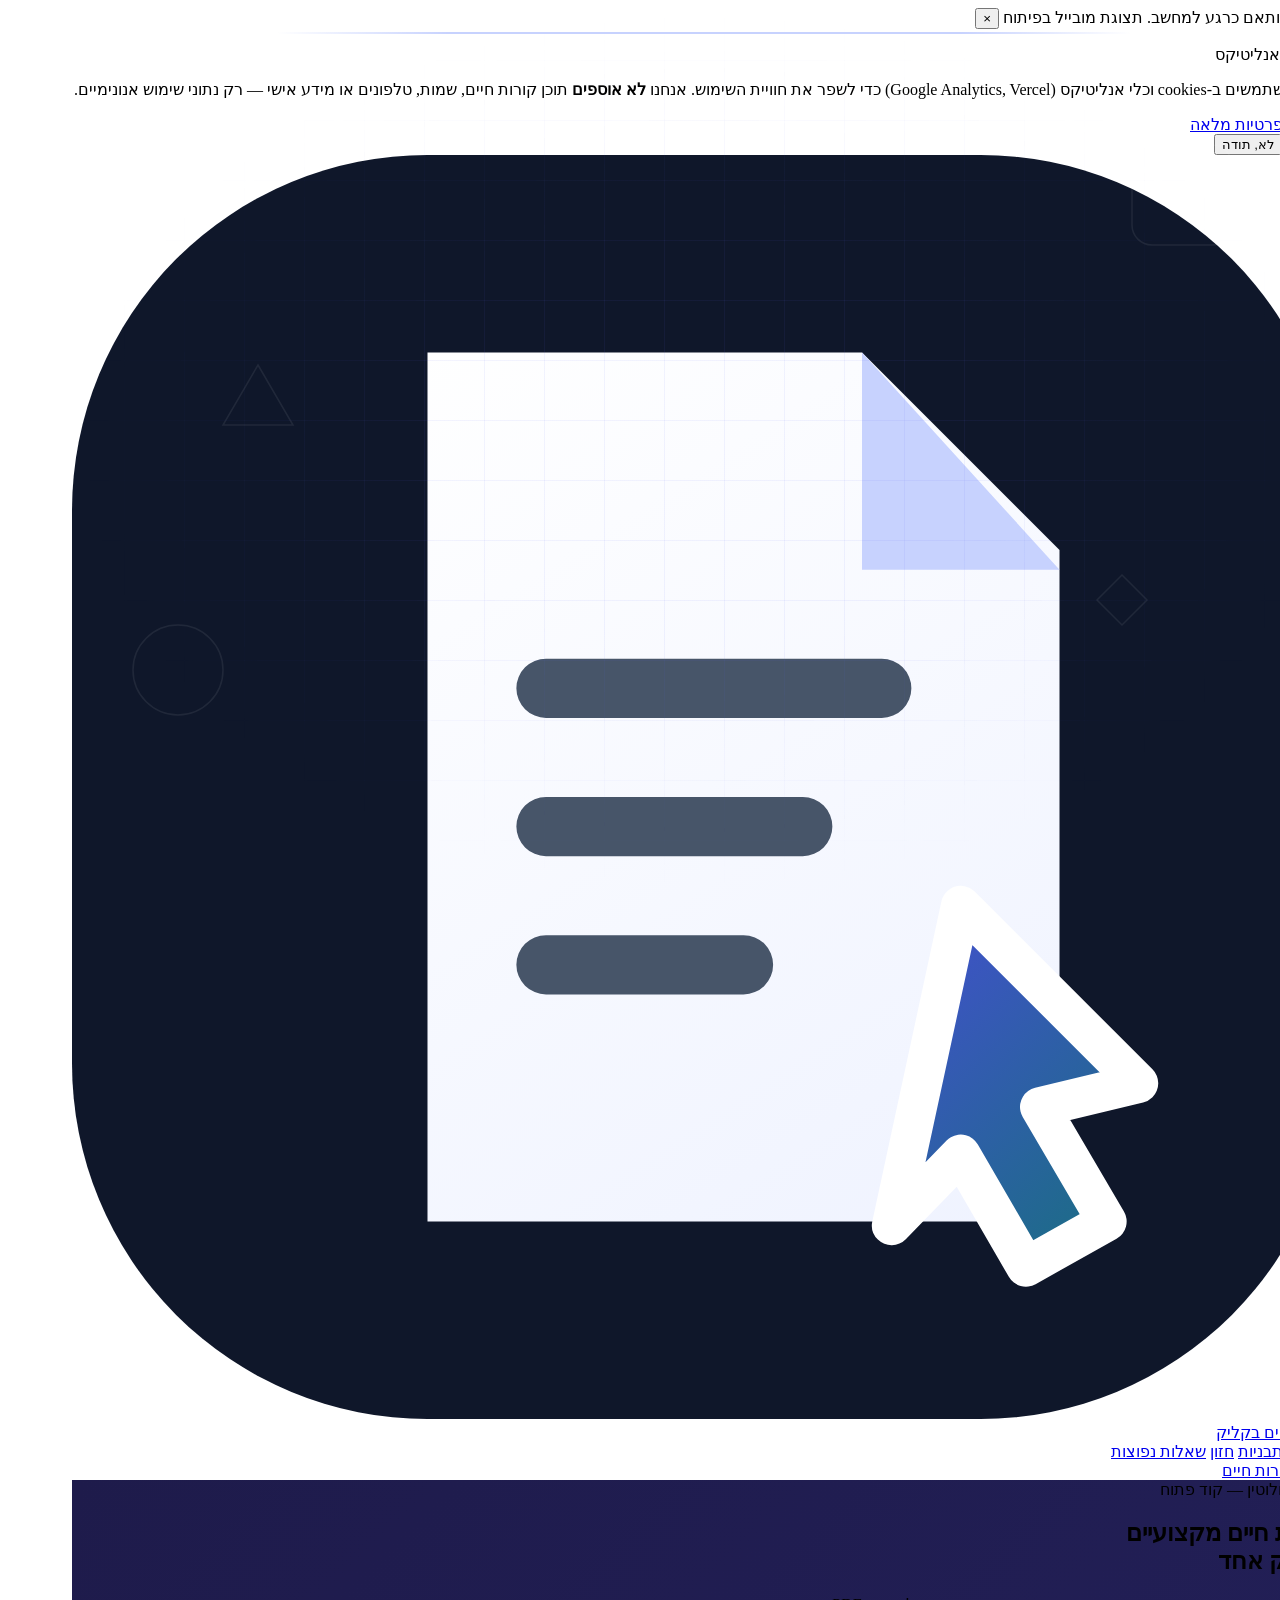
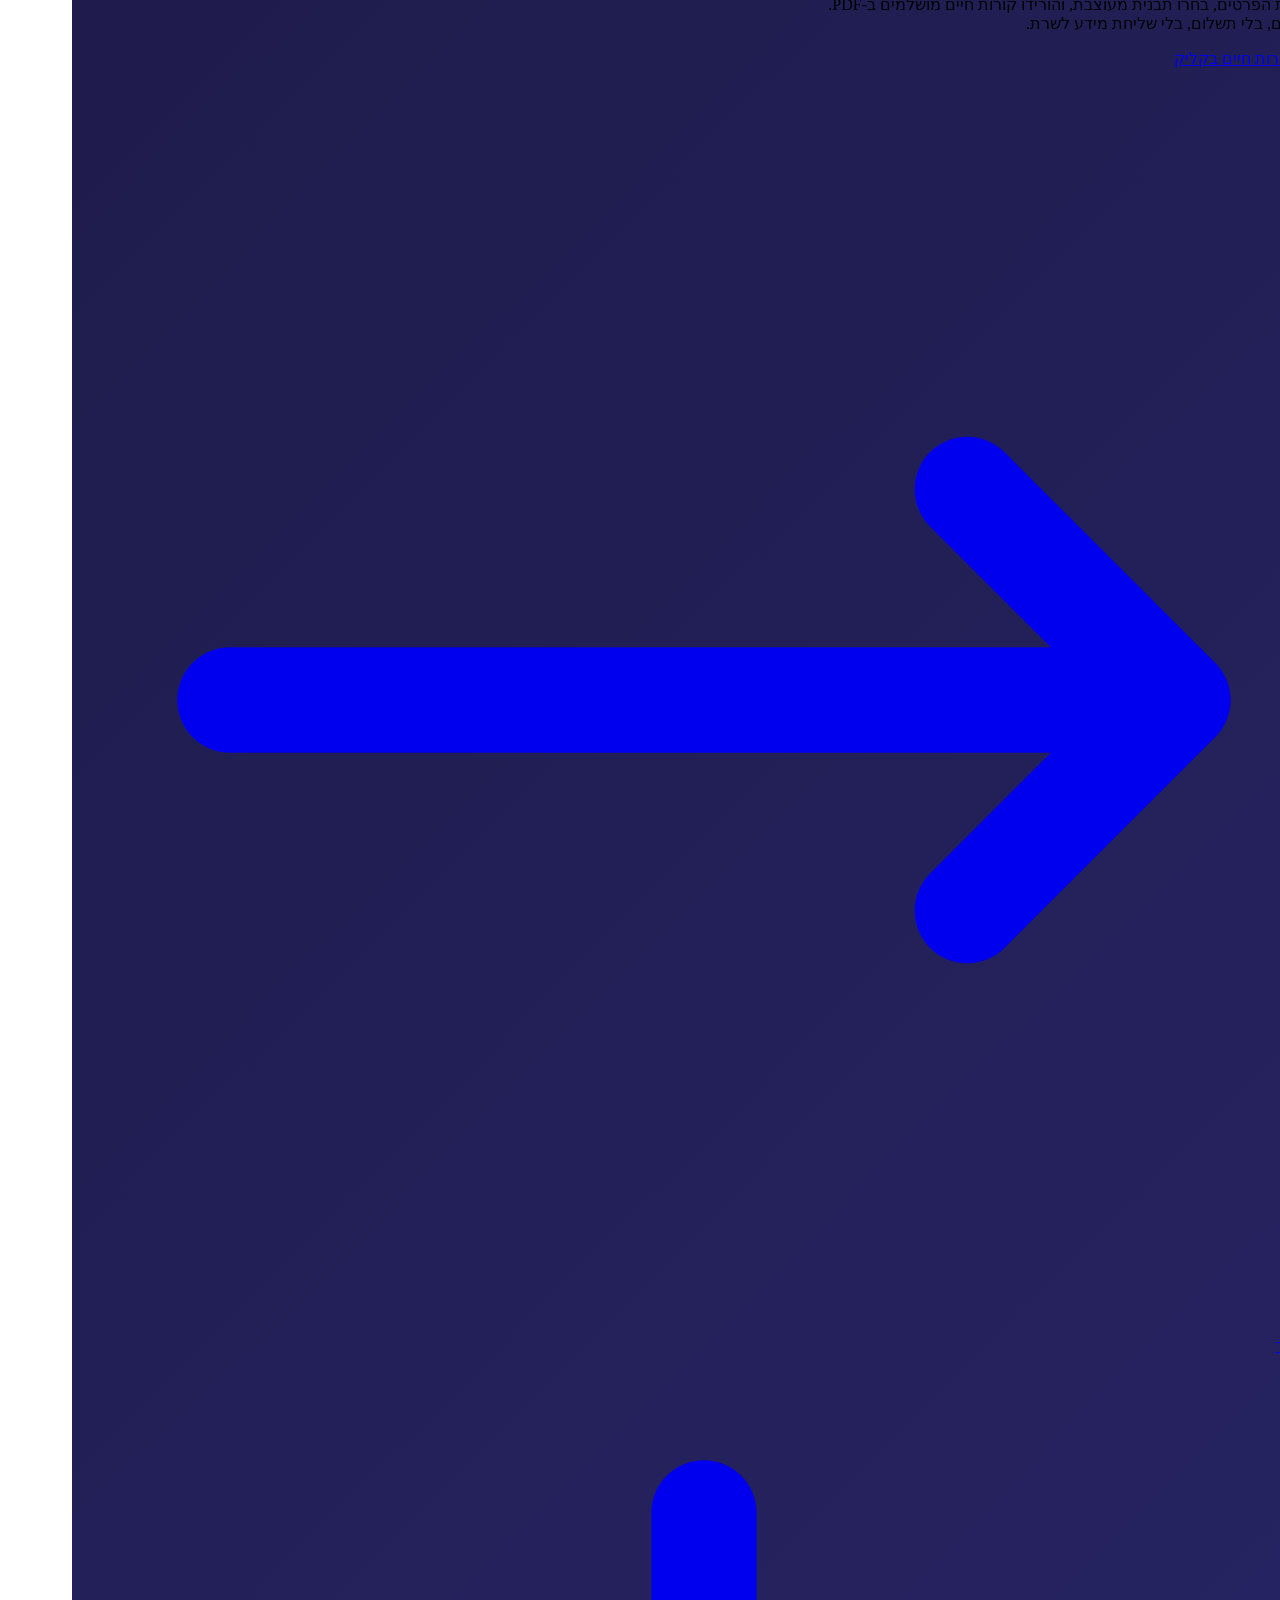
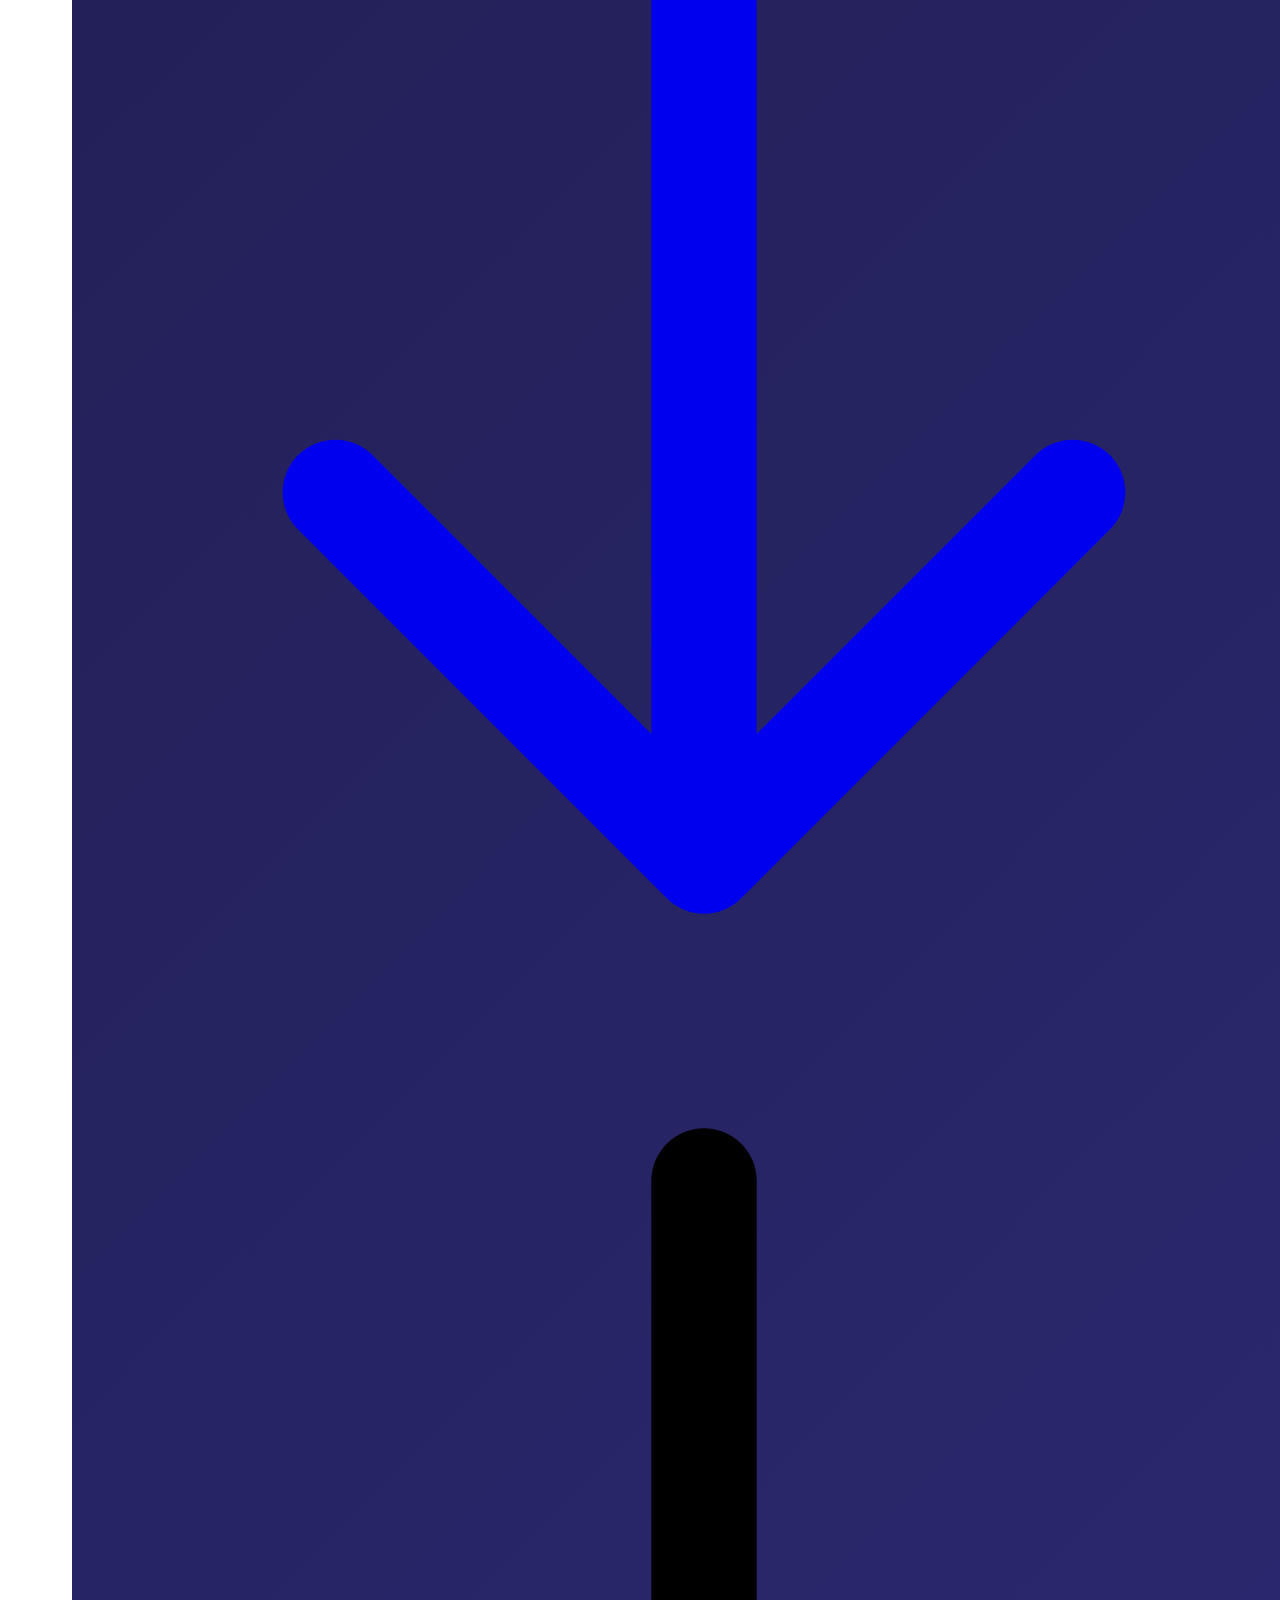
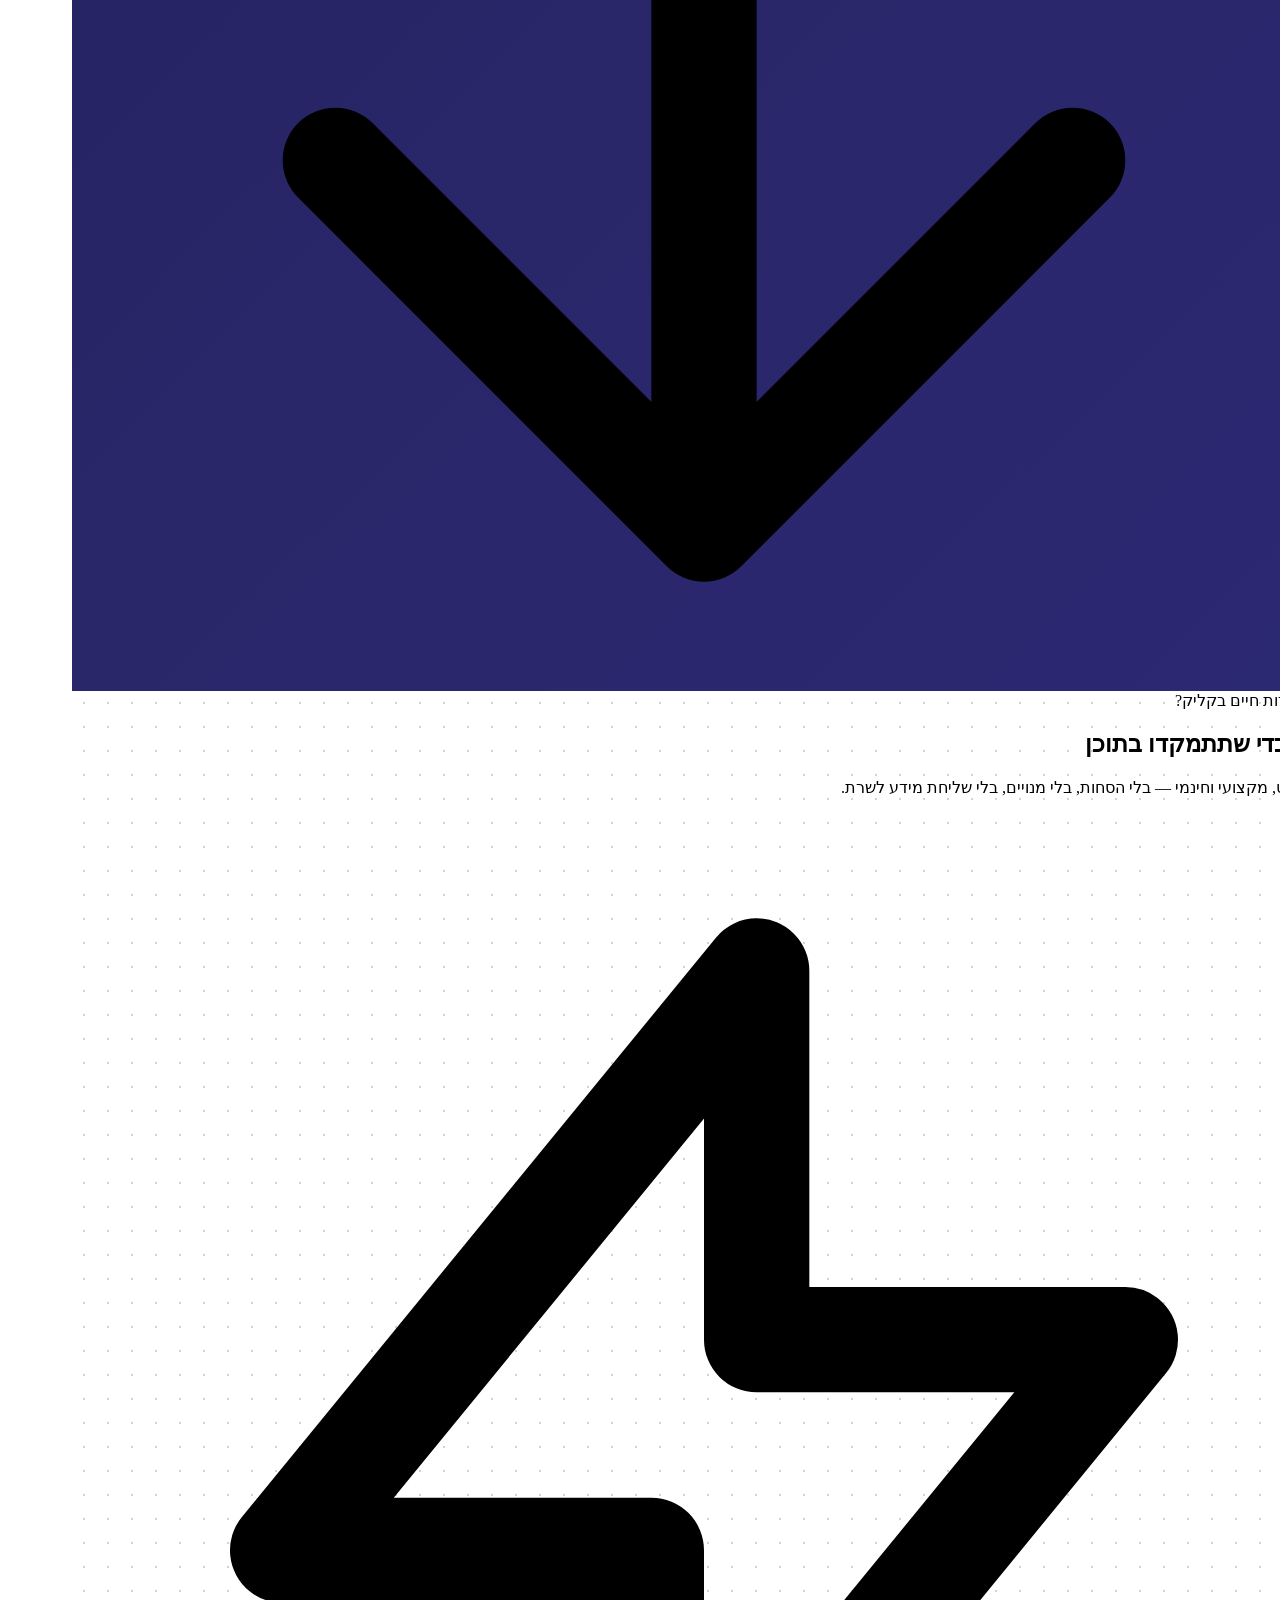
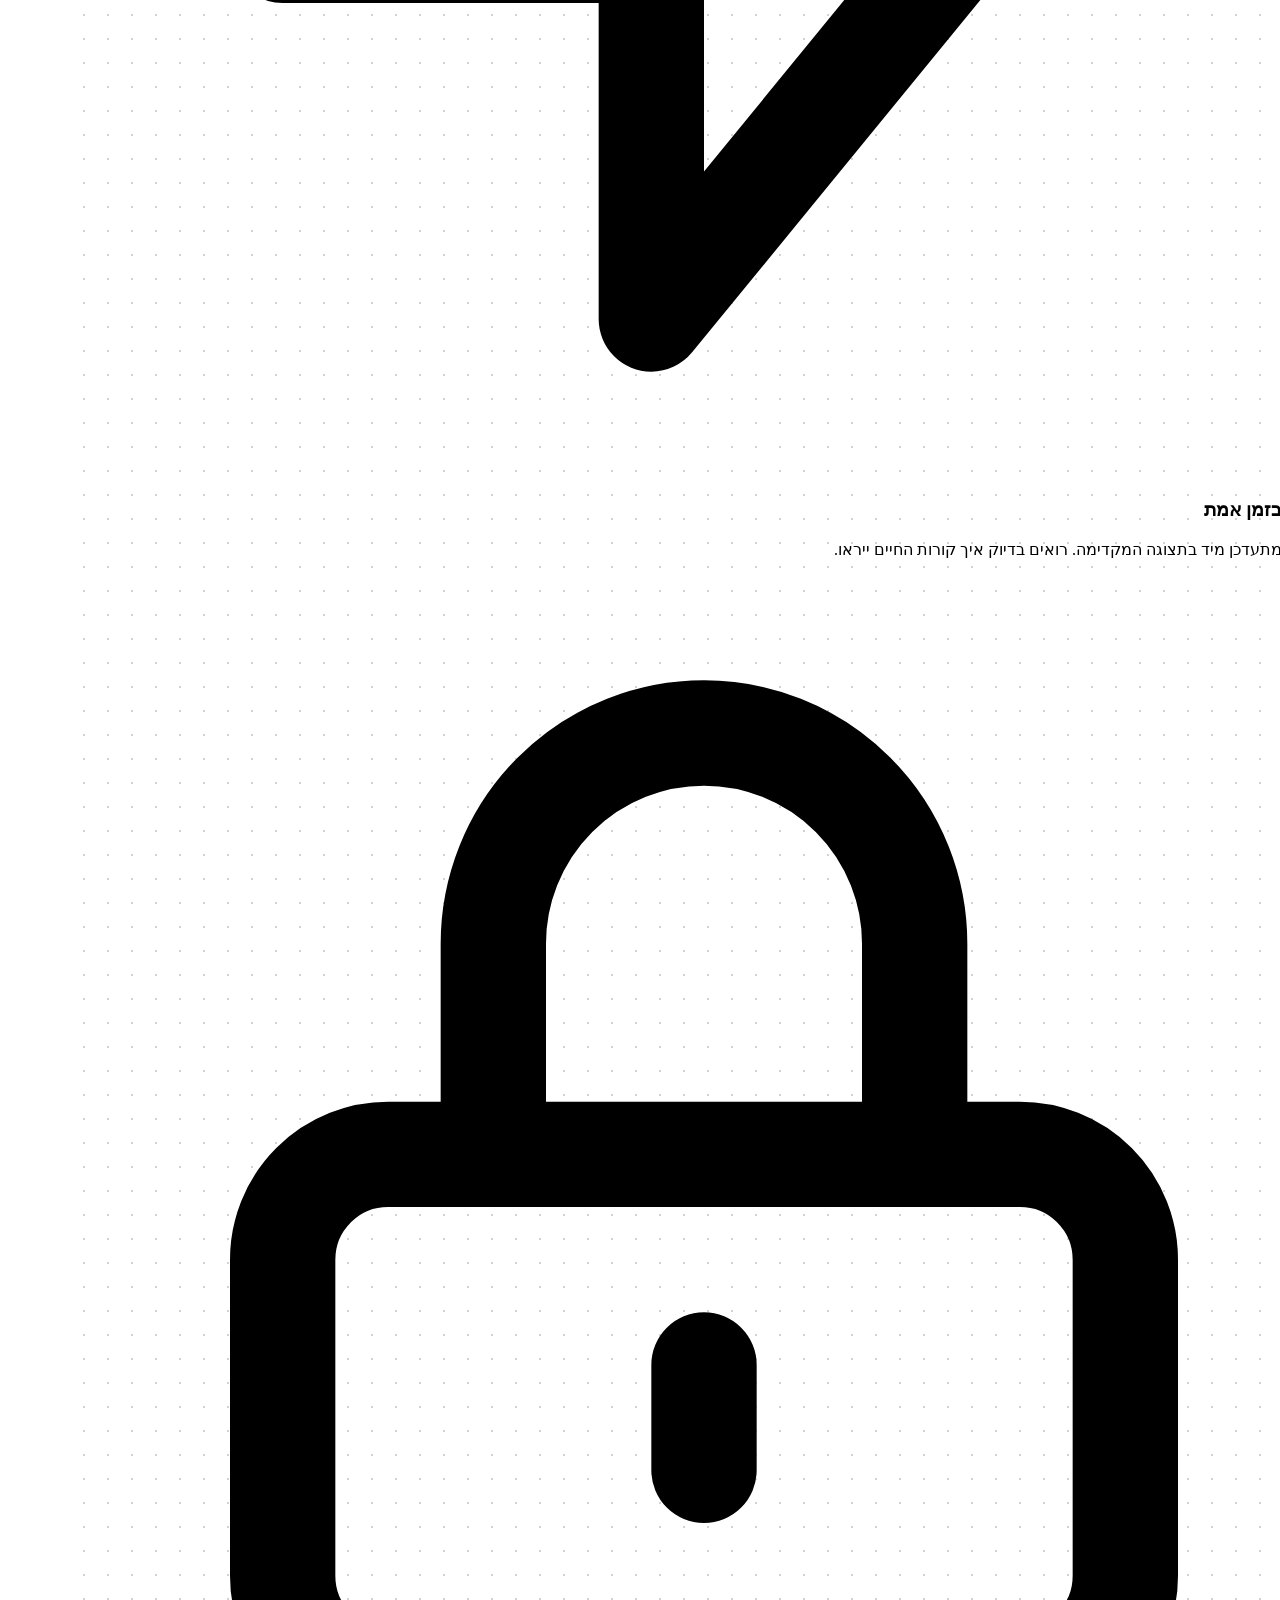
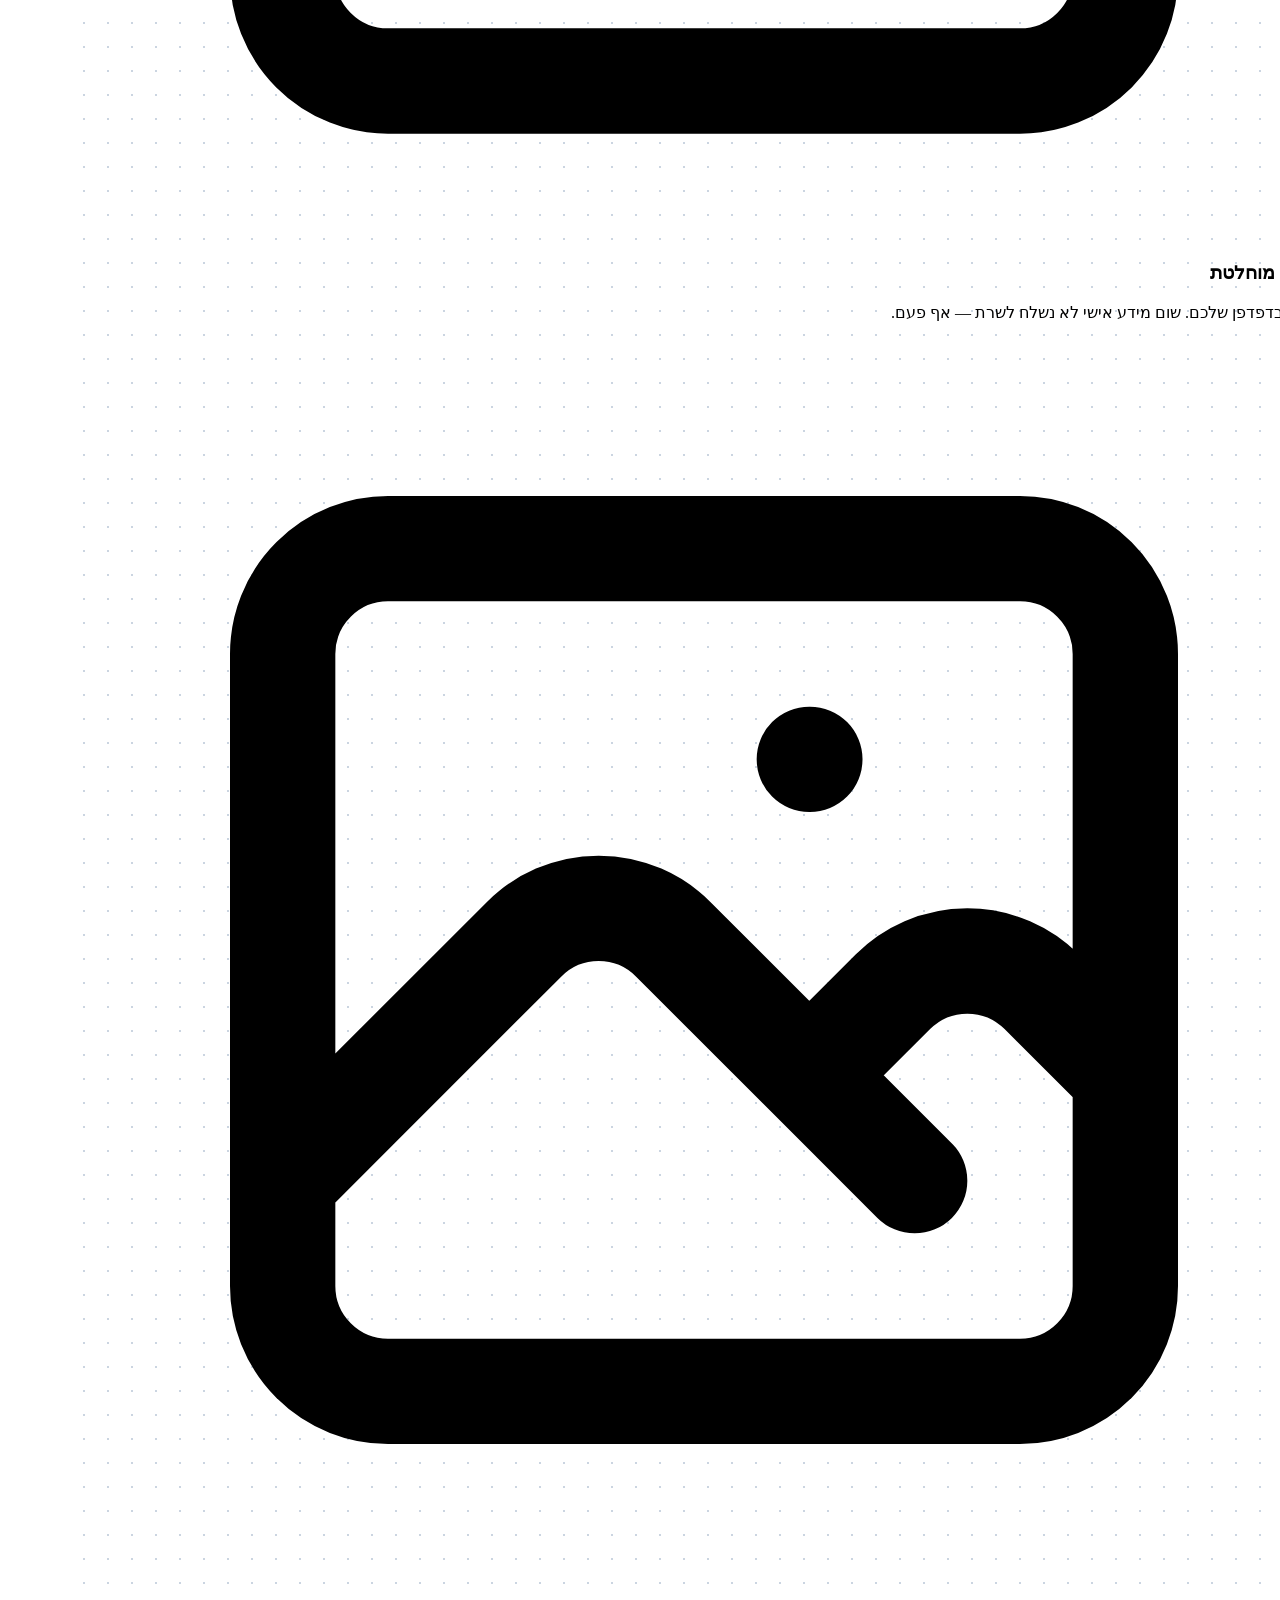
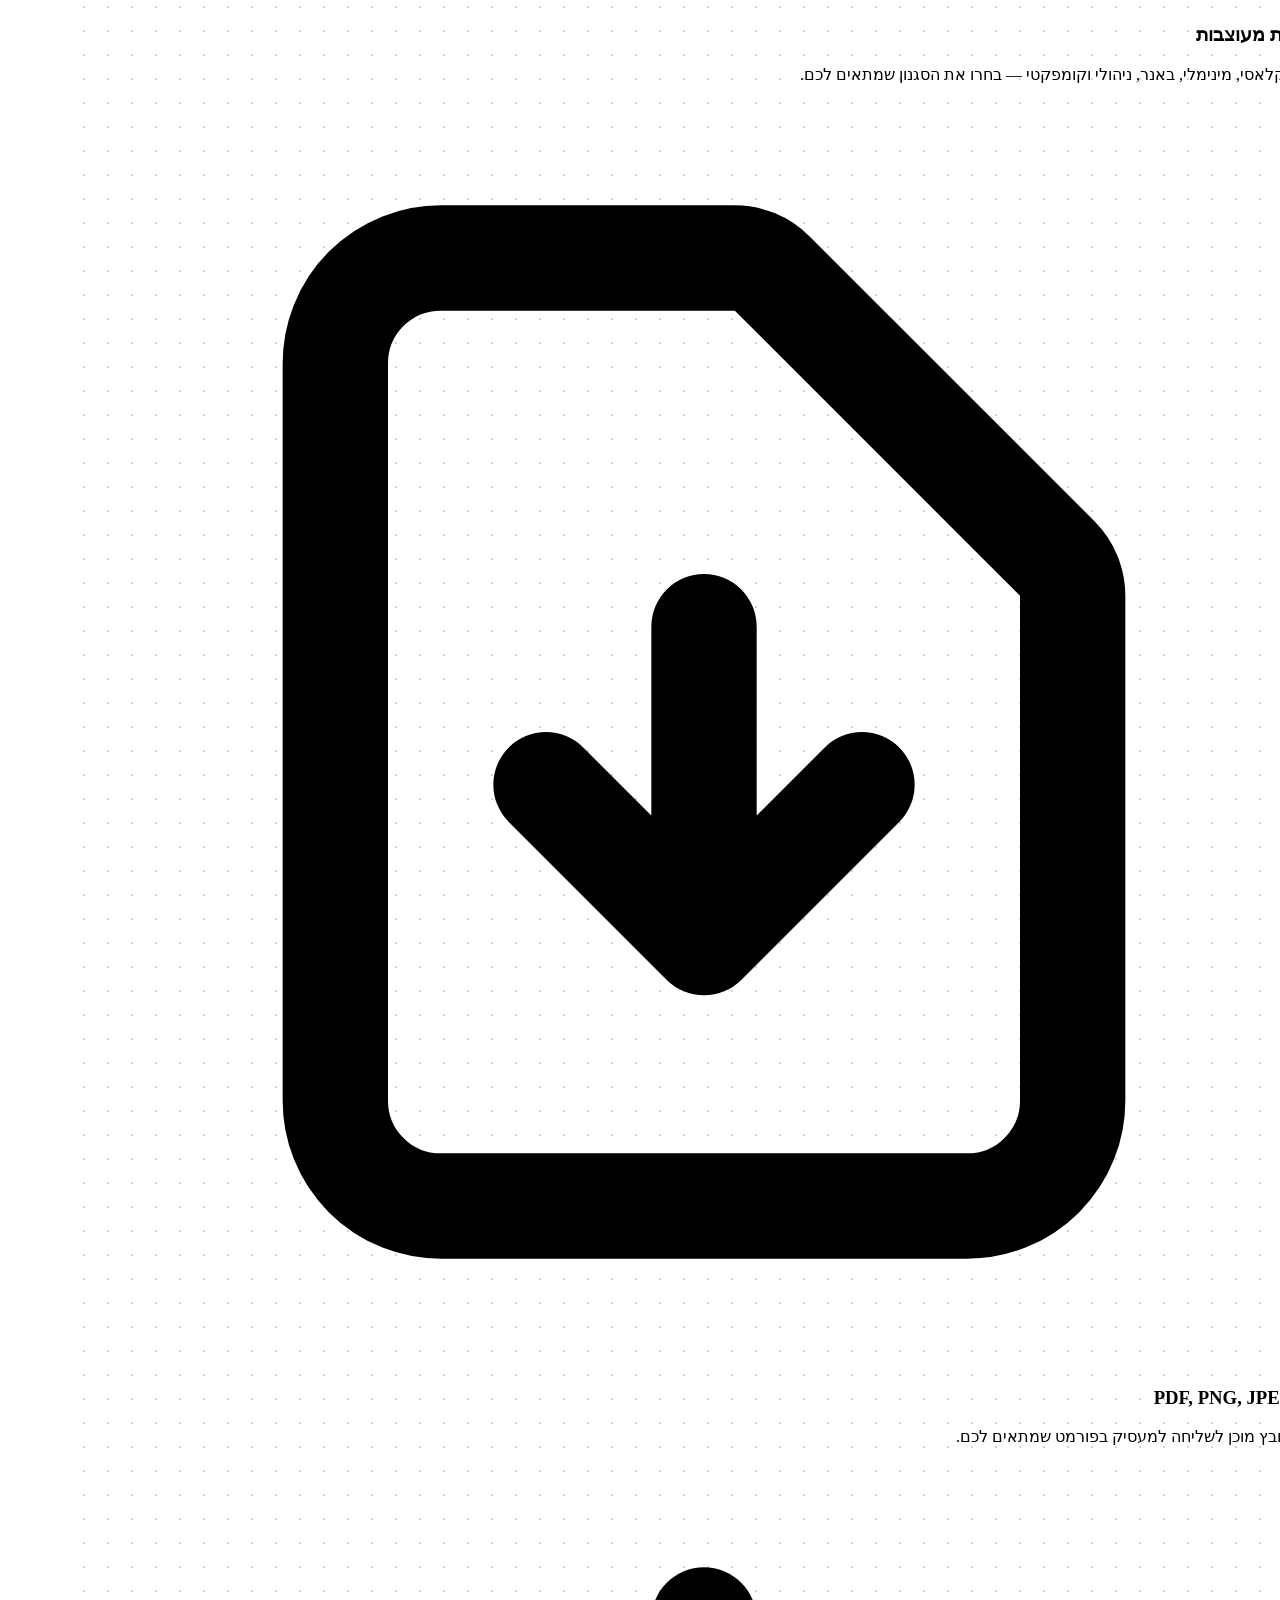
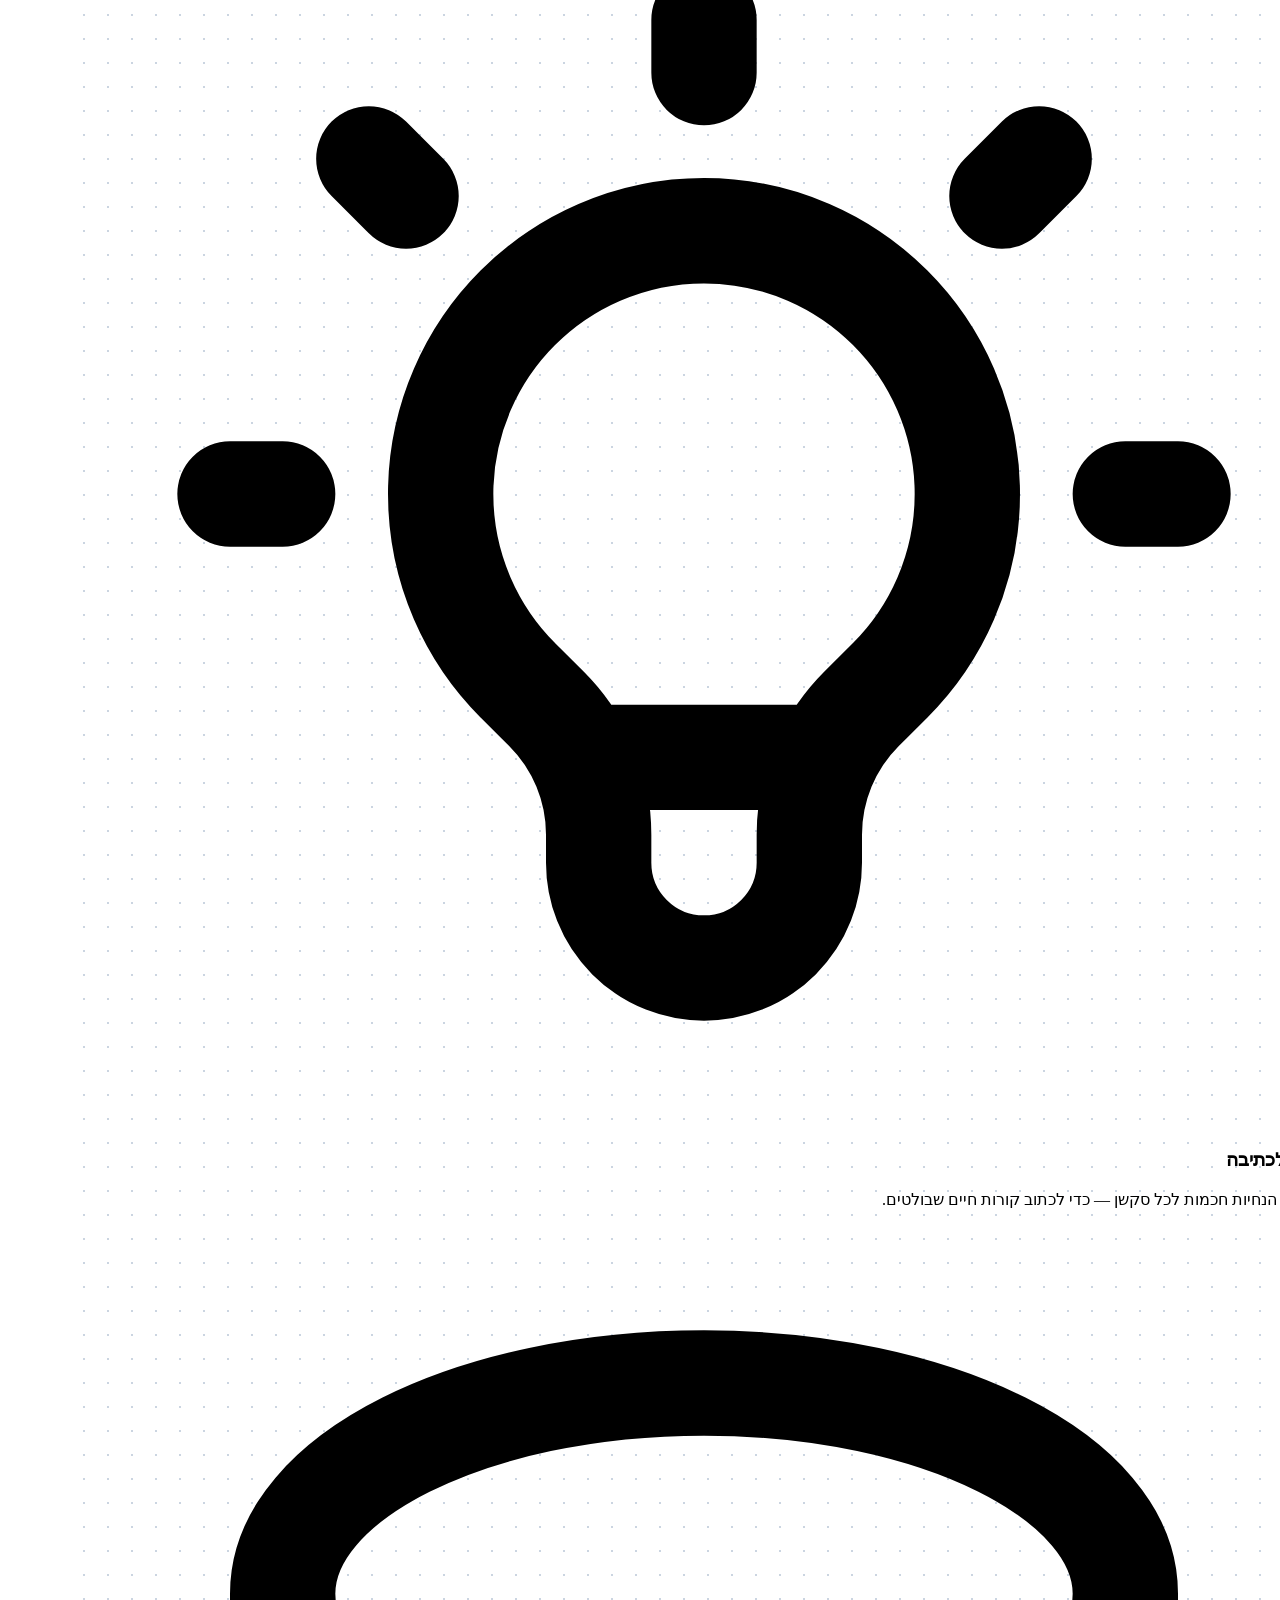
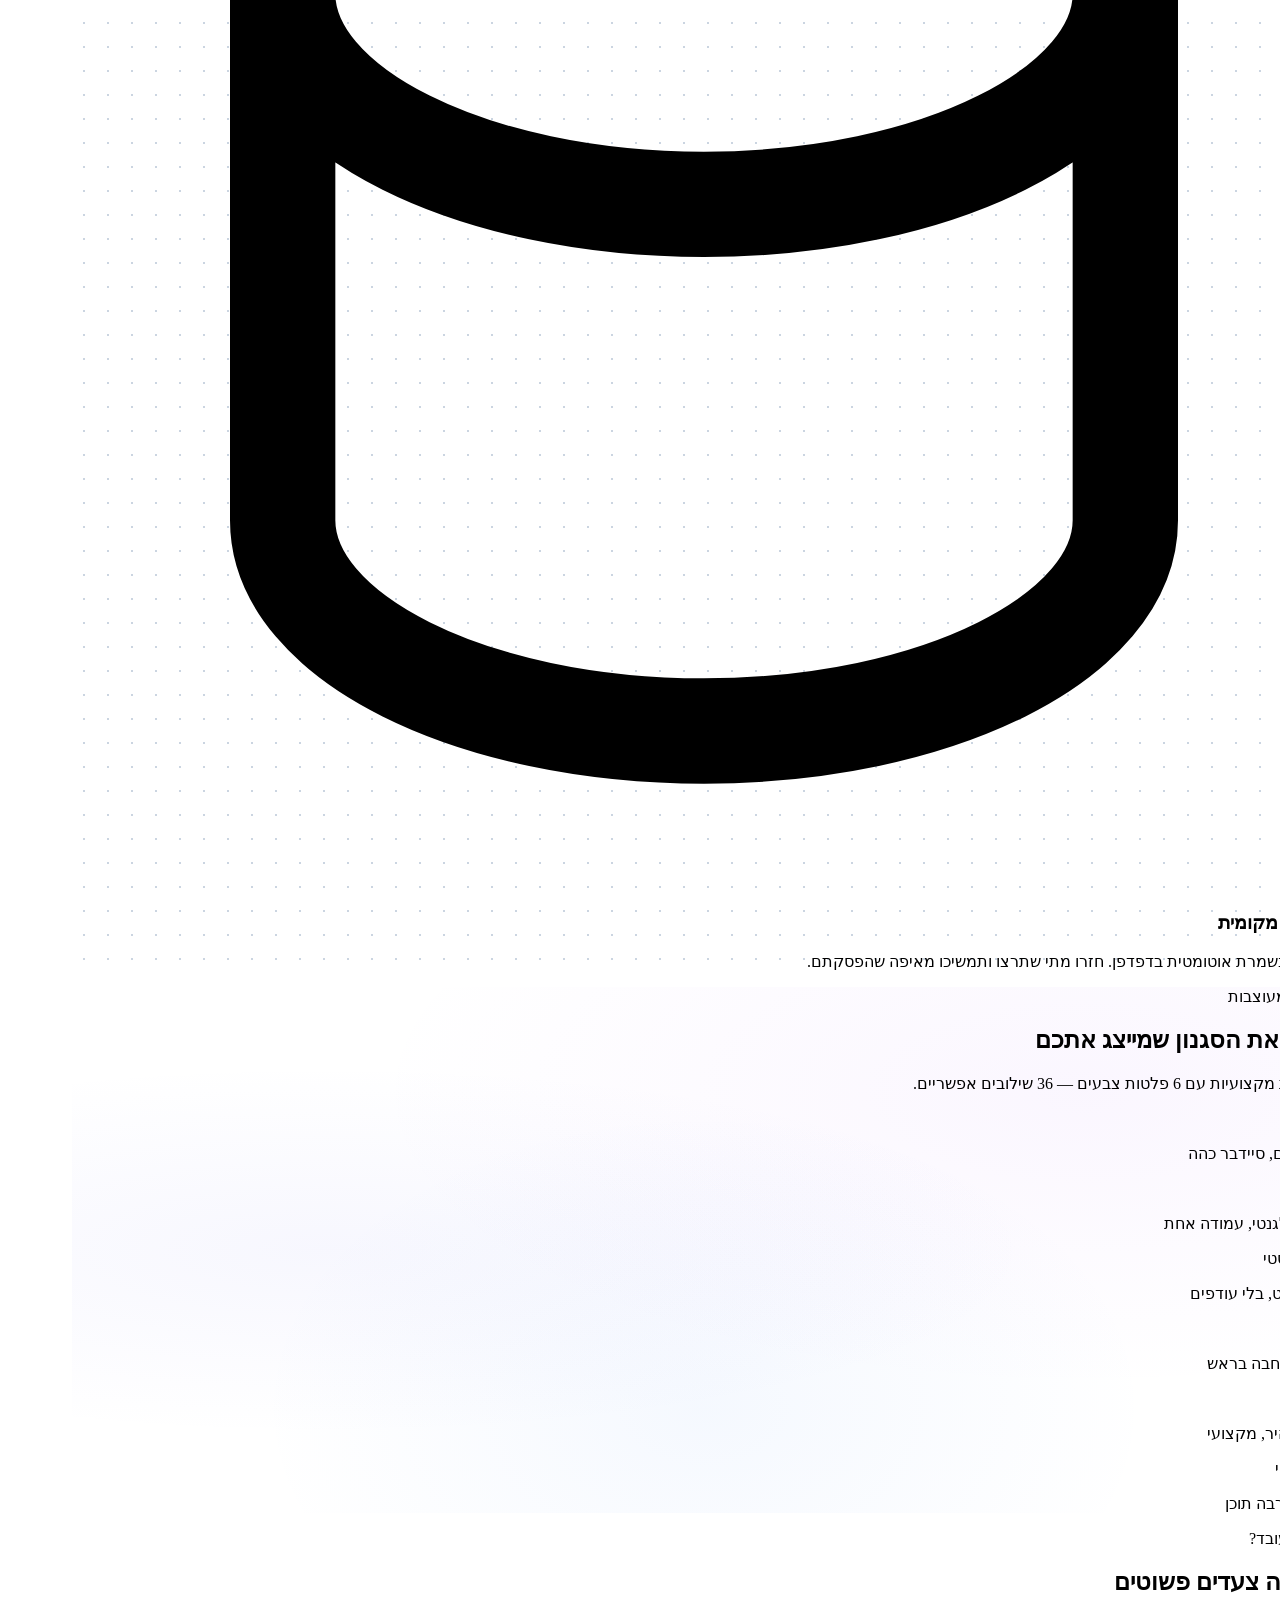
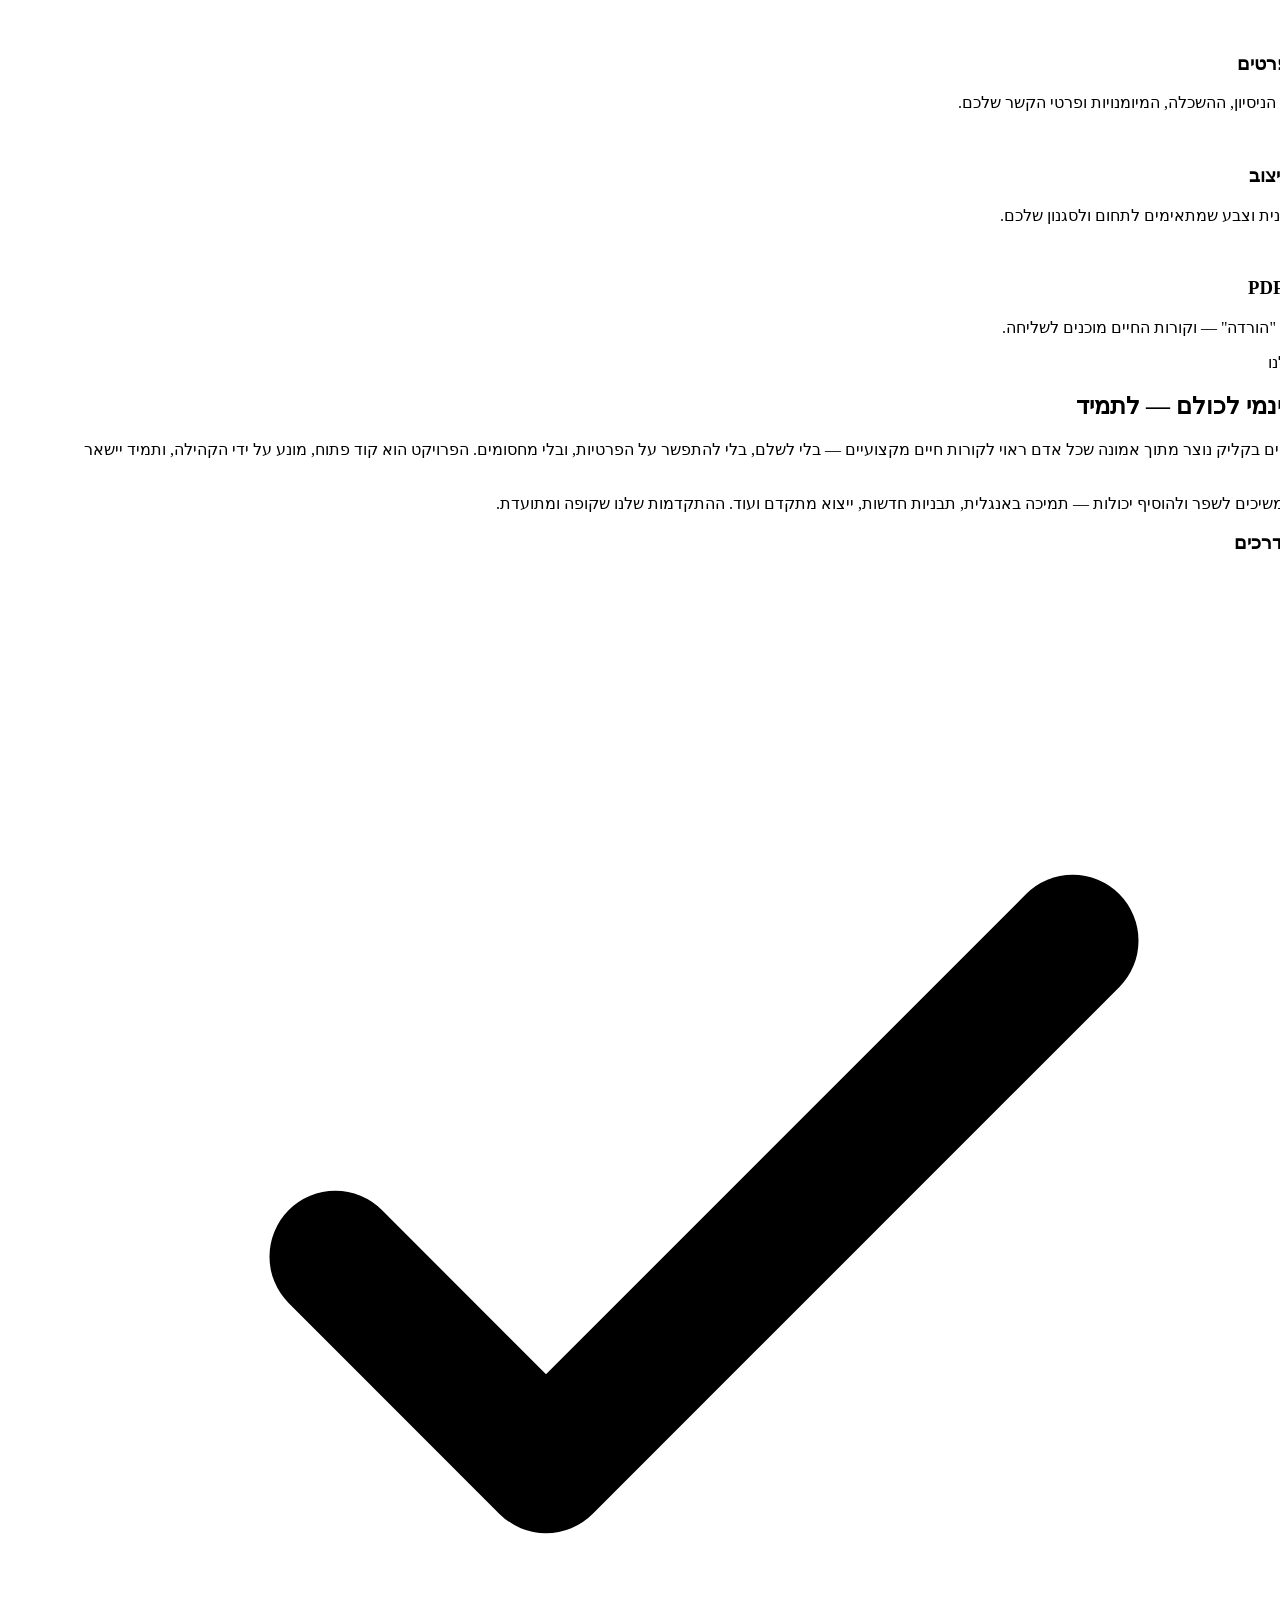
==== commit 9fe95f06: "feat: consent banners, analytics prep, privacy page, mobile notice" ====
--- a/index.html
+++ b/index.html
@@ -245,6 +245,27 @@
     </style>
 </head>
 <body class="bg-white text-slate-800 font-sans antialiased">
+
+    <!-- ==================== MOBILE NOTICE ==================== -->
+    <div id="mobile-notice" class="md:hidden fixed top-0 inset-x-0 z-[60] bg-amber-500 text-amber-950 text-center py-2.5 px-4 text-xs font-semibold shadow-md">
+        <span>האתר מותאם כרגע למחשב. תצוגת מובייל בפיתוח</span>
+        <button onclick="this.parentElement.remove()" class="mr-3 text-amber-800 hover:text-amber-950 font-black text-sm">&times;</button>
+    </div>
+
+    <!-- ==================== COOKIE CONSENT ==================== -->
+    <div id="consent-banner" style="display:none" class="fixed bottom-0 inset-x-0 z-[60] bg-slate-900/95 backdrop-blur-lg text-white p-5 shadow-2xl border-t border-slate-700">
+        <div class="max-w-4xl mx-auto flex flex-col sm:flex-row items-center gap-4">
+            <div class="flex-1 text-sm text-slate-300 leading-relaxed">
+                <p class="font-bold text-white mb-1">פרטיות ואנליטיקס</p>
+                <p>אנחנו משתמשים ב-cookies וכלי אנליטיקס (Google Analytics, Vercel) כדי לשפר את חוויית השימוש. אנחנו <strong class="text-white">לא אוספים</strong> תוכן קורות חיים, שמות, טלפונים או מידע אישי — רק נתוני שימוש אנונימיים.</p>
+                <a href="privacy.html" class="text-indigo-400 hover:text-indigo-300 underline text-xs mt-1 inline-block">מדיניות פרטיות מלאה</a>
+            </div>
+            <div class="flex gap-2 shrink-0">
+                <button onclick="acceptConsent()" class="bg-indigo-600 hover:bg-indigo-500 text-white font-bold py-2.5 px-6 rounded-xl text-sm transition">מאשר</button>
+                <button onclick="declineConsent()" class="bg-slate-700 hover:bg-slate-600 text-slate-300 font-medium py-2.5 px-5 rounded-xl text-sm transition">לא, תודה</button>
+            </div>
+        </div>
+    </div>
 
     <!-- ==================== NAVBAR ==================== -->
     <nav class="fixed top-0 inset-x-0 z-50 transition-all duration-300" id="navbar">
@@ -759,7 +780,7 @@
                     <a href="builder.html" class="hover:text-white transition">יצירת קורות חיים</a>
                     <a href="#features" class="hover:text-white transition">יתרונות</a>
                     <a href="#faq" class="hover:text-white transition">שאלות נפוצות</a>
-                    <a href="https://github.com/shimonamsellem/ClicResume" target="_blank" rel="noopener" class="hover:text-white transition flex items-center gap-1.5">
+                    <a href="https://github.com/shimon555/ClicResume" target="_blank" rel="noopener" class="hover:text-white transition flex items-center gap-1.5">
                         <svg class="w-4 h-4" fill="currentColor" viewBox="0 0 24 24"><path d="M12 0c-6.626 0-12 5.373-12 12 0 5.302 3.438 9.8 8.207 11.387.599.111.793-.261.793-.577v-2.234c-3.338.726-4.033-1.416-4.033-1.416-.546-1.387-1.333-1.756-1.333-1.756-1.089-.745.083-.729.083-.729 1.205.084 1.839 1.237 1.839 1.237 1.07 1.834 2.807 1.304 3.492.997.107-.775.418-1.305.762-1.604-2.665-.305-5.467-1.334-5.467-5.931 0-1.311.469-2.381 1.236-3.221-.124-.303-.535-1.524.117-3.176 0 0 1.008-.322 3.301 1.23.957-.266 1.983-.399 3.003-.404 1.02.005 2.047.138 3.006.404 2.291-1.552 3.297-1.23 3.297-1.23.653 1.653.242 2.874.118 3.176.77.84 1.235 1.911 1.235 3.221 0 4.609-2.807 5.624-5.479 5.921.43.372.823 1.102.823 2.222v3.293c0 .319.192.694.801.576 4.765-1.589 8.199-6.086 8.199-11.386 0-6.627-5.373-12-12-12z"/></svg>
                         GitHub
                     </a>
@@ -816,6 +837,58 @@
                 container.appendChild(p);
             }
         })();
+
+        // ── Consent Management ──
+        const CONSENT_KEY = 'clicresume_analytics_consent';
+
+        function getStoredConsent() {
+            try { return localStorage.getItem(CONSENT_KEY); } catch { return null; }
+        }
+
+        function acceptConsent() {
+            try { localStorage.setItem(CONSENT_KEY, 'accepted'); } catch {}
+            document.getElementById('consent-banner').style.display = 'none';
+            loadAnalyticsScripts();
+        }
+
+        function declineConsent() {
+            try { localStorage.setItem(CONSENT_KEY, 'declined'); } catch {}
+            document.getElementById('consent-banner').style.display = 'none';
+        }
+
+        function loadAnalyticsScripts() {
+            // GA4 — uncomment and set your ID when ready
+            // const gaId = 'G-XXXXXXXXXX';
+            // window.dataLayer = window.dataLayer || [];
+            // window.gtag = function() { dataLayer.push(arguments); };
+            // gtag('js', new Date());
+            // gtag('config', gaId, { anonymize_ip: true });
+            // const gs = document.createElement('script');
+            // gs.async = true;
+            // gs.src = 'https://www.googletagmanager.com/gtag/js?id=' + gaId;
+            // document.head.appendChild(gs);
+
+            // Vercel Web Analytics — uncomment when deployed on Vercel
+            // const vs = document.createElement('script');
+            // vs.defer = true;
+            // vs.src = '/_vercel/insights/script.js';
+            // document.head.appendChild(vs);
+        }
+
+        // On page load: show consent banner if no choice made, or load analytics if accepted
+        (function initConsent() {
+            const consent = getStoredConsent();
+            if (consent === 'accepted') {
+                loadAnalyticsScripts();
+            } else if (!consent) {
+                document.getElementById('consent-banner').style.display = '';
+            }
+            // Vercel Speed Insights — non-personal, always OK
+            // const si = document.createElement('script');
+            // si.defer = true;
+            // si.src = '/_vercel/speed-insights/script.js';
+            // document.head.appendChild(si);
+        })();
     </script>
 
 </body>
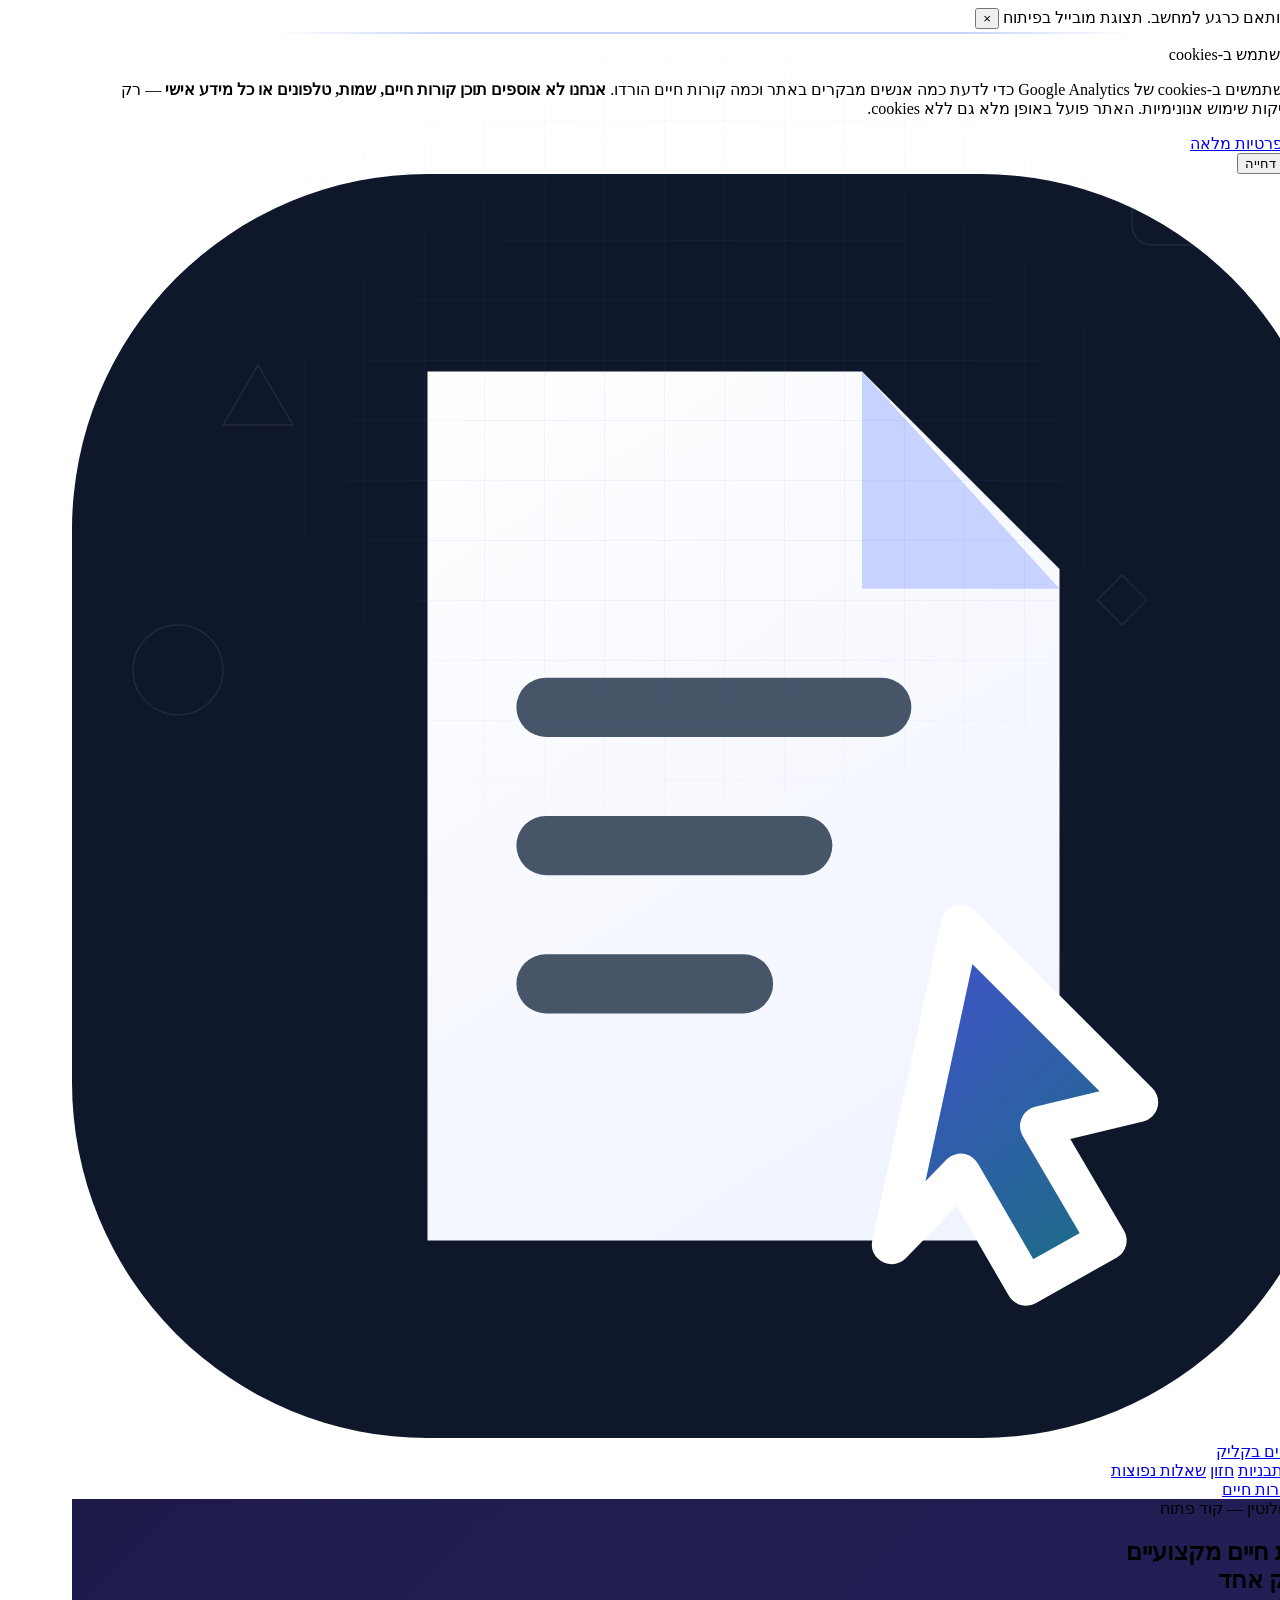
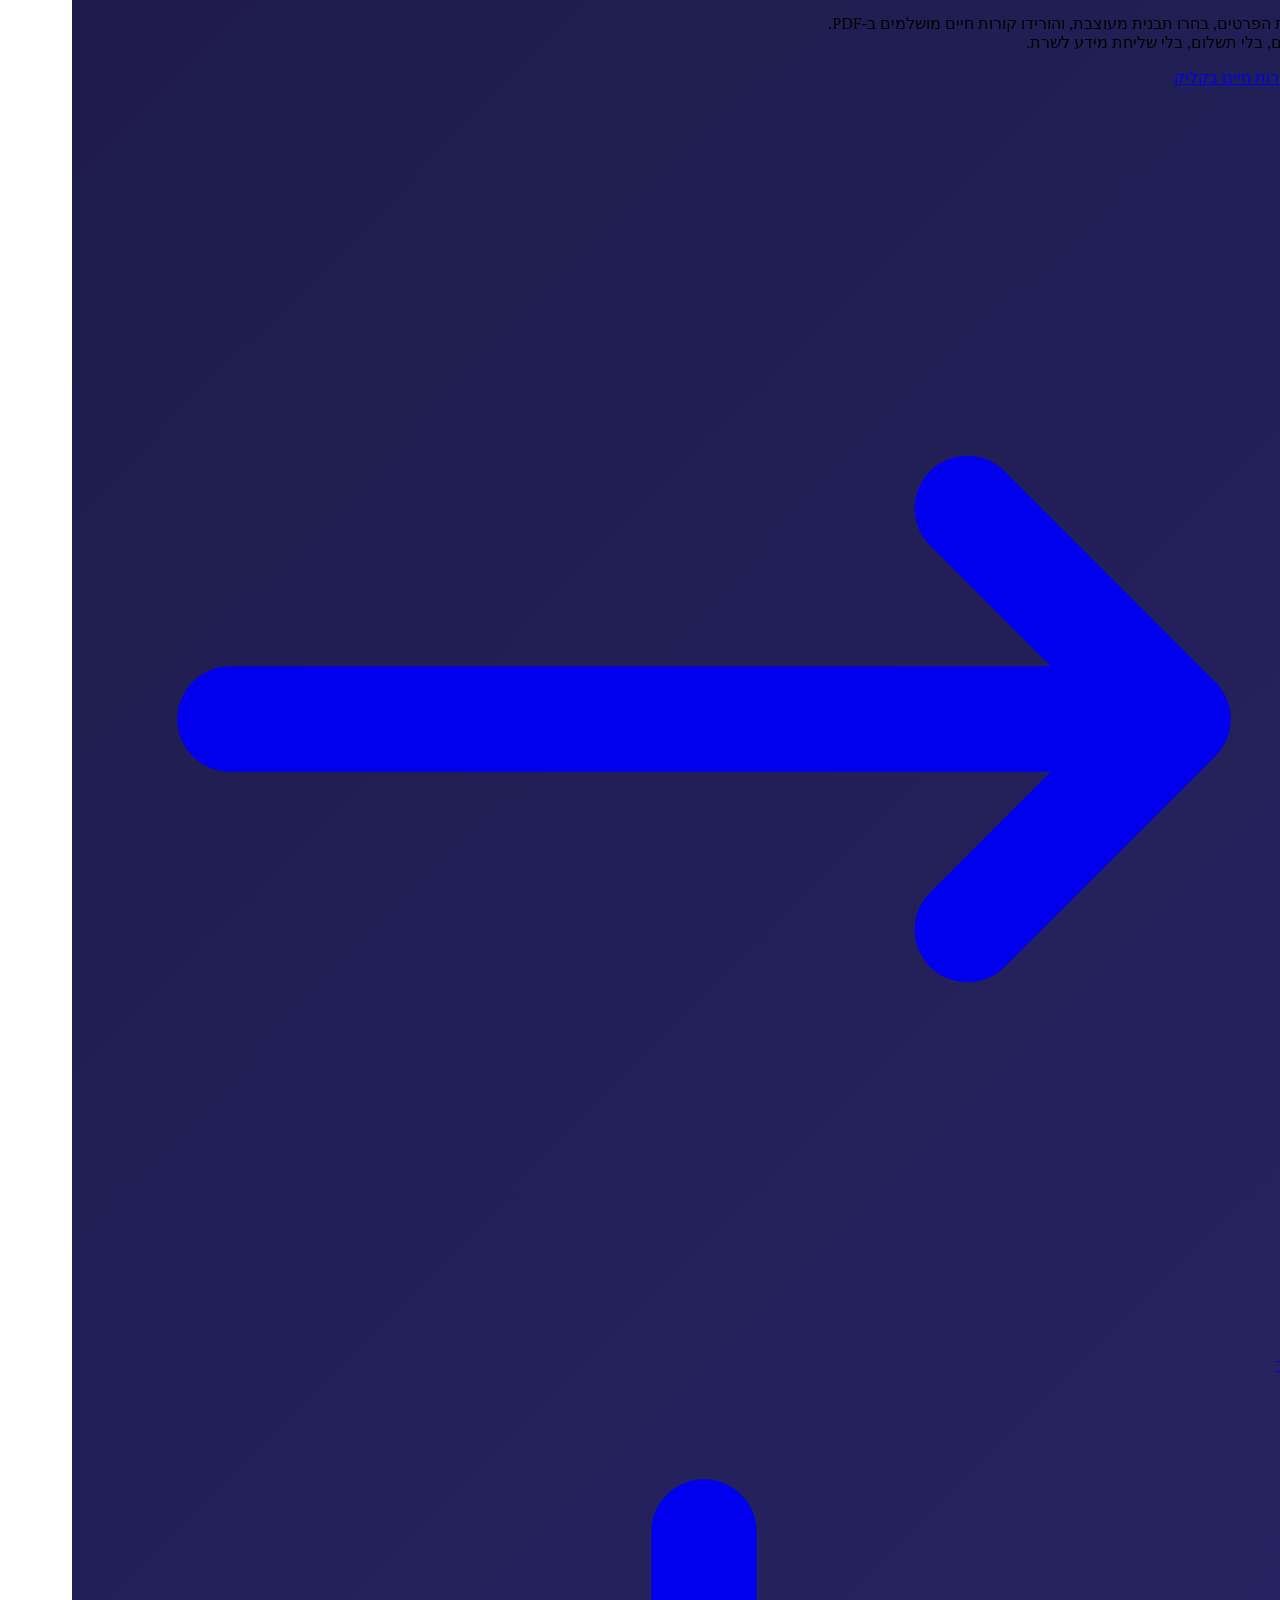
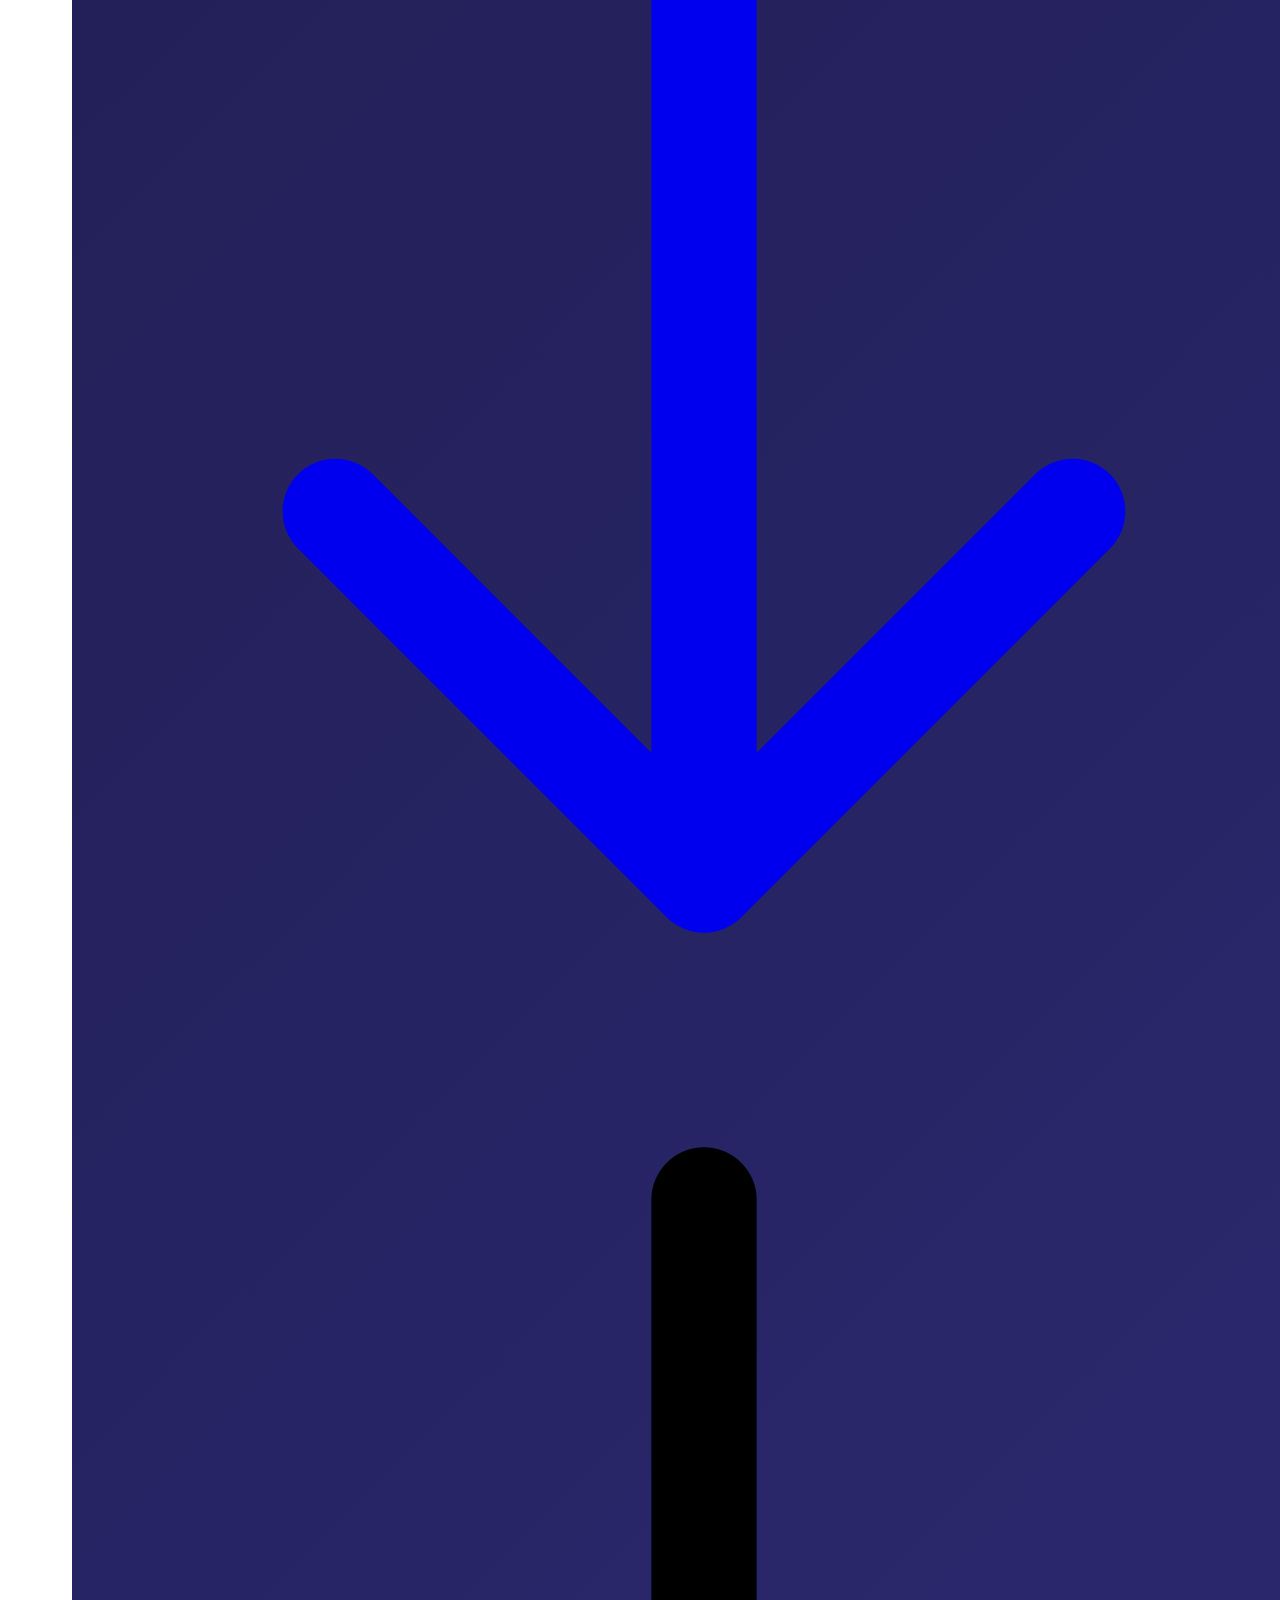
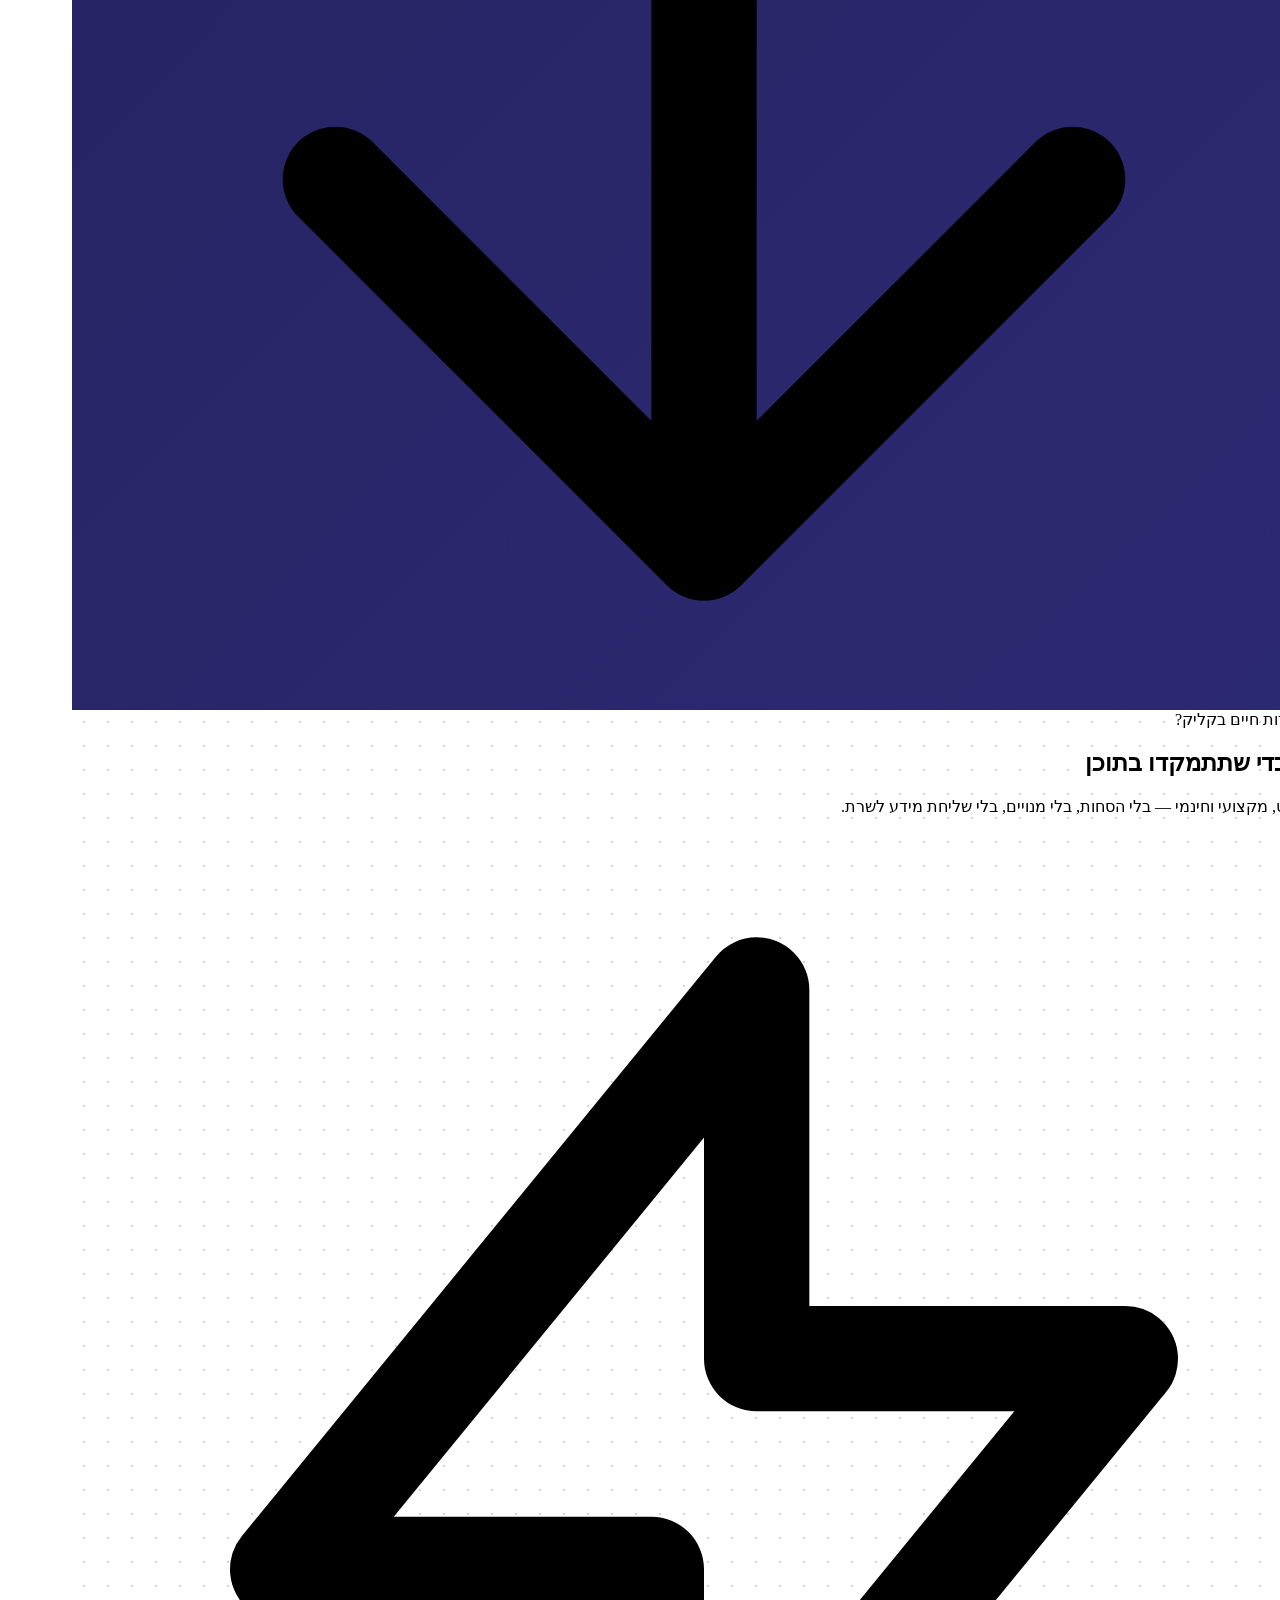
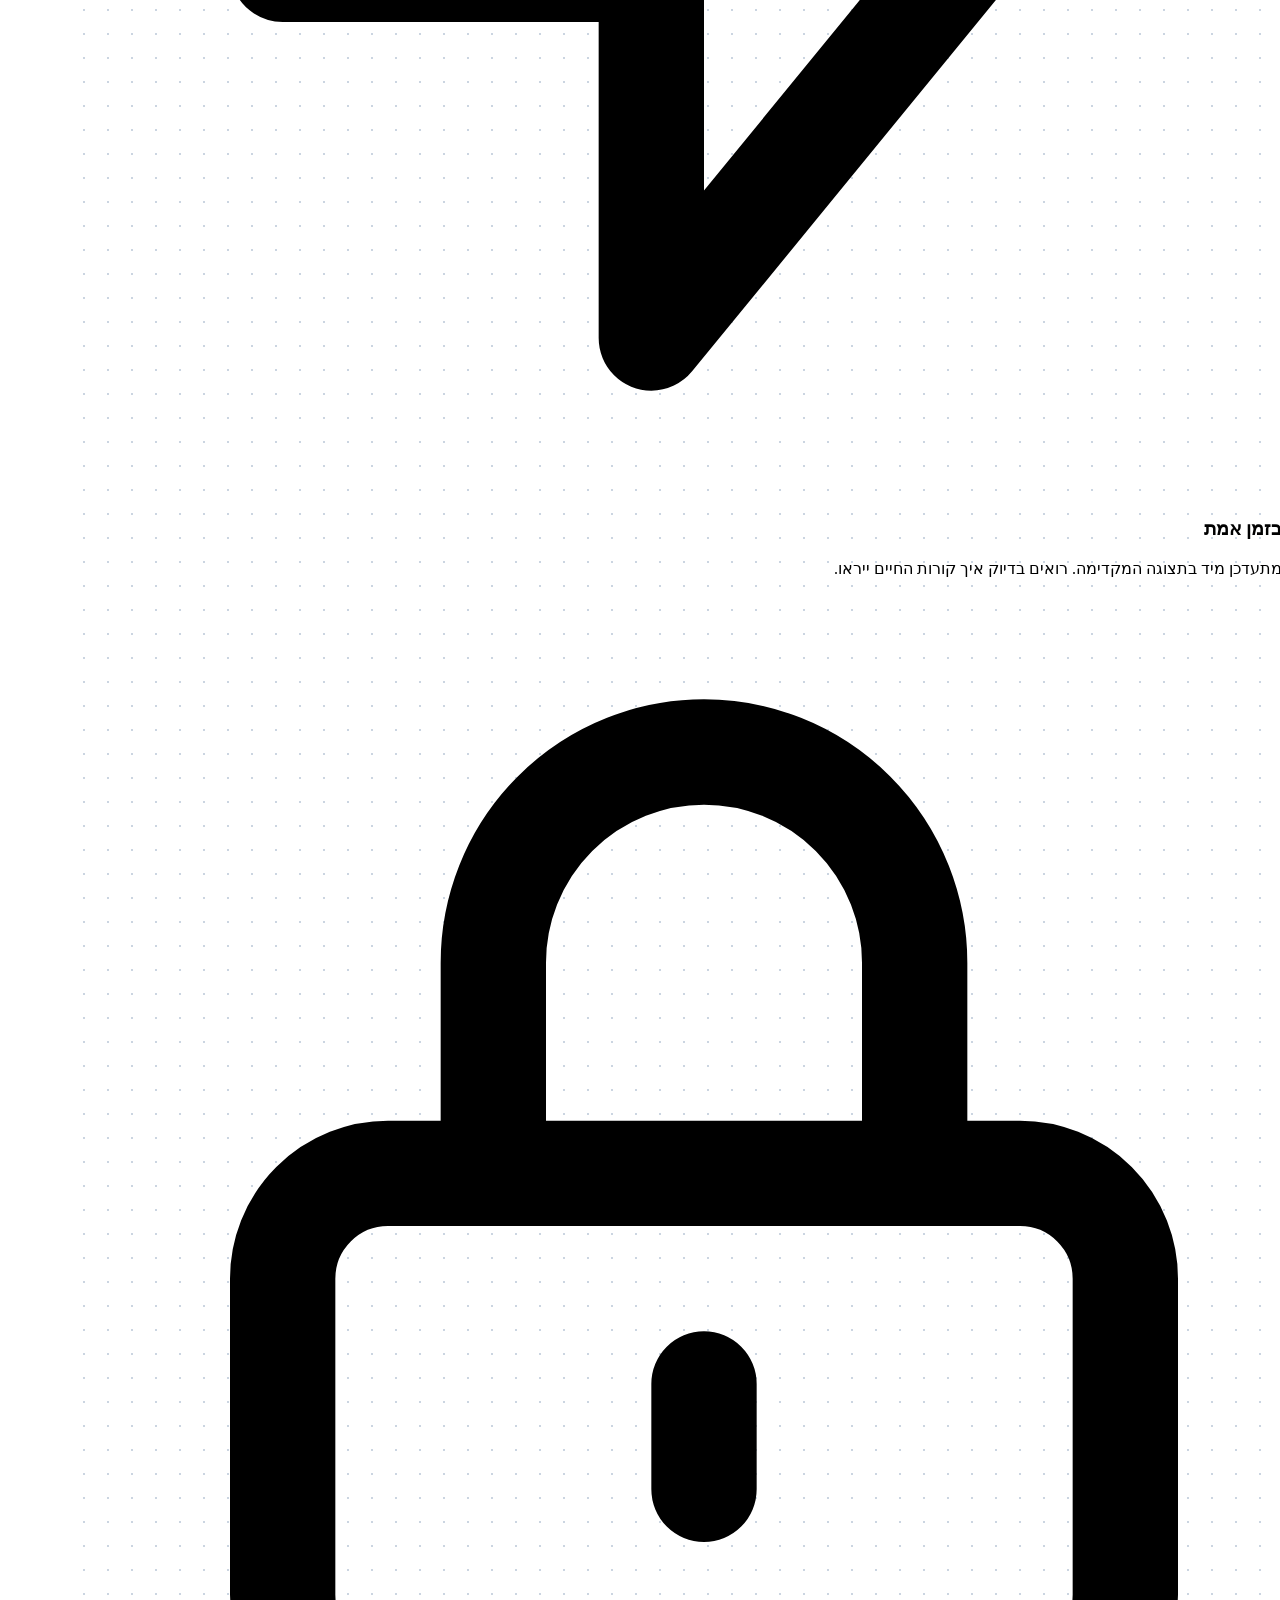
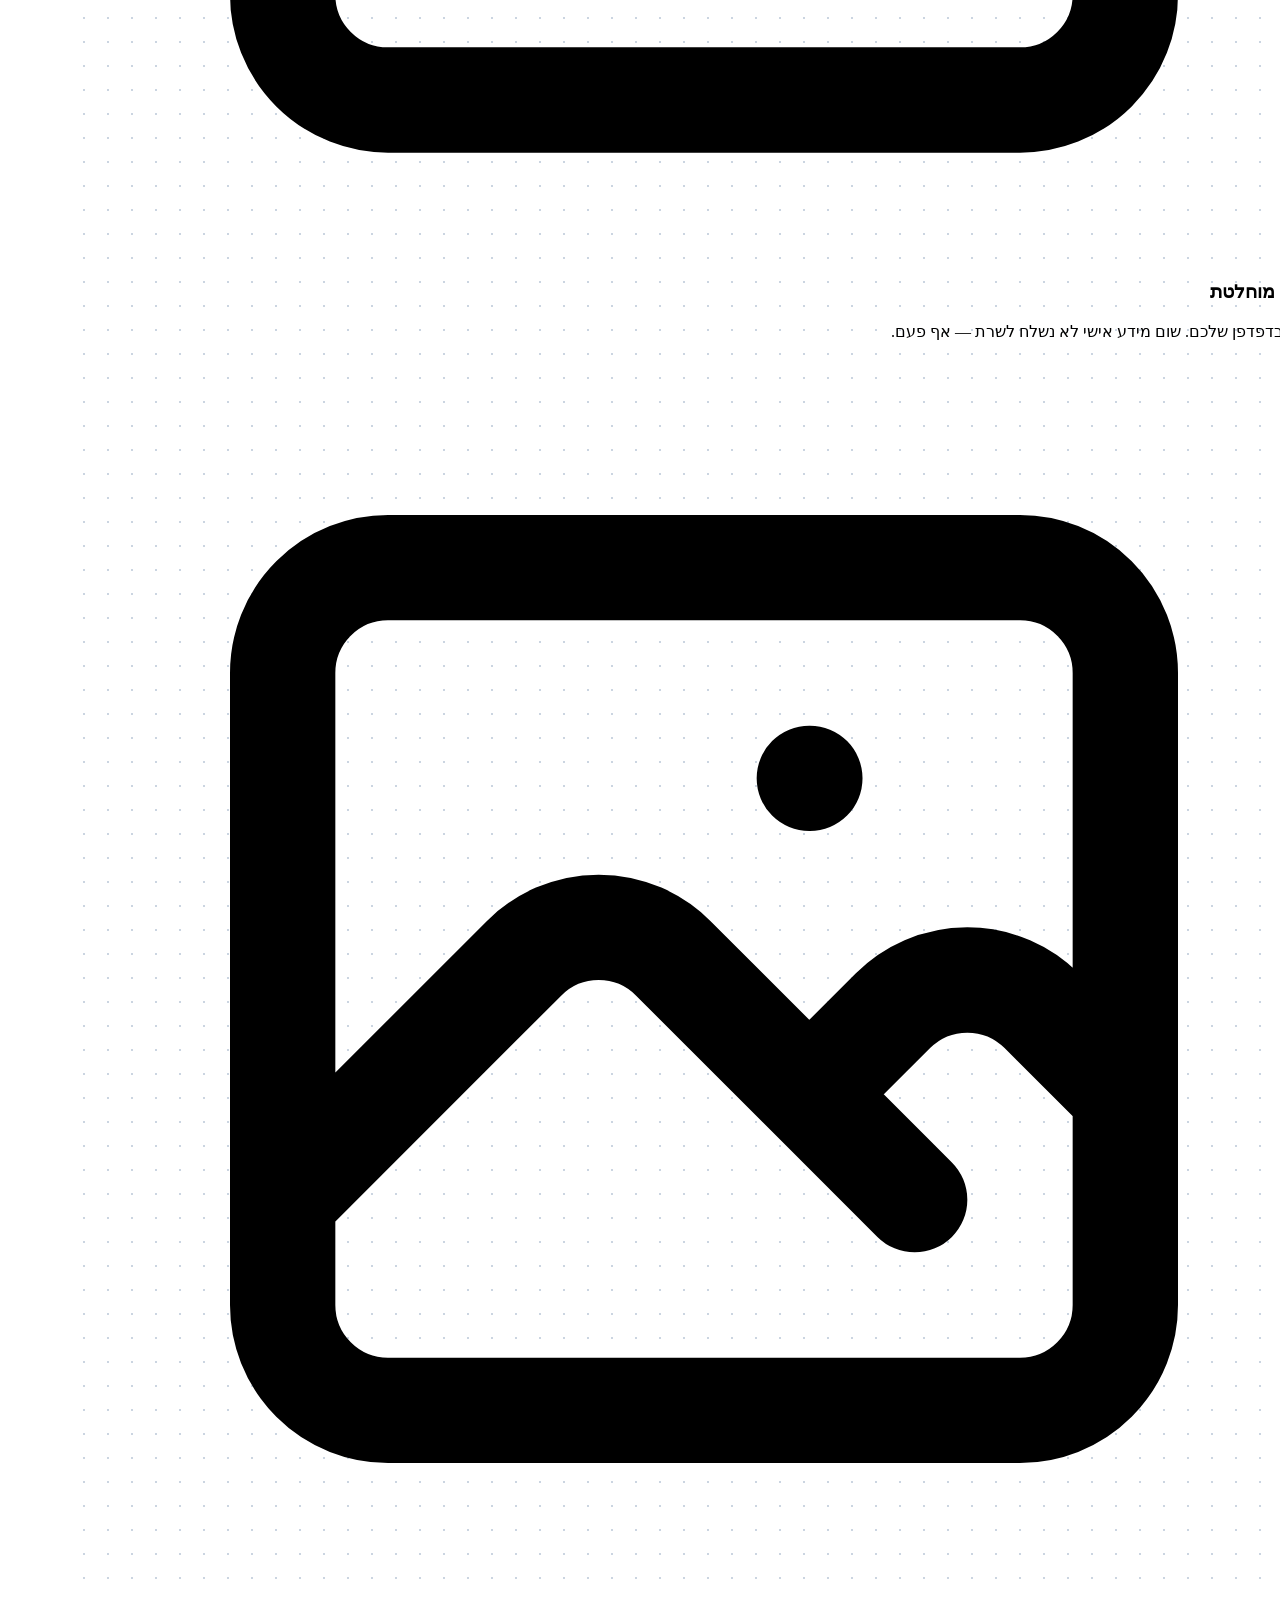
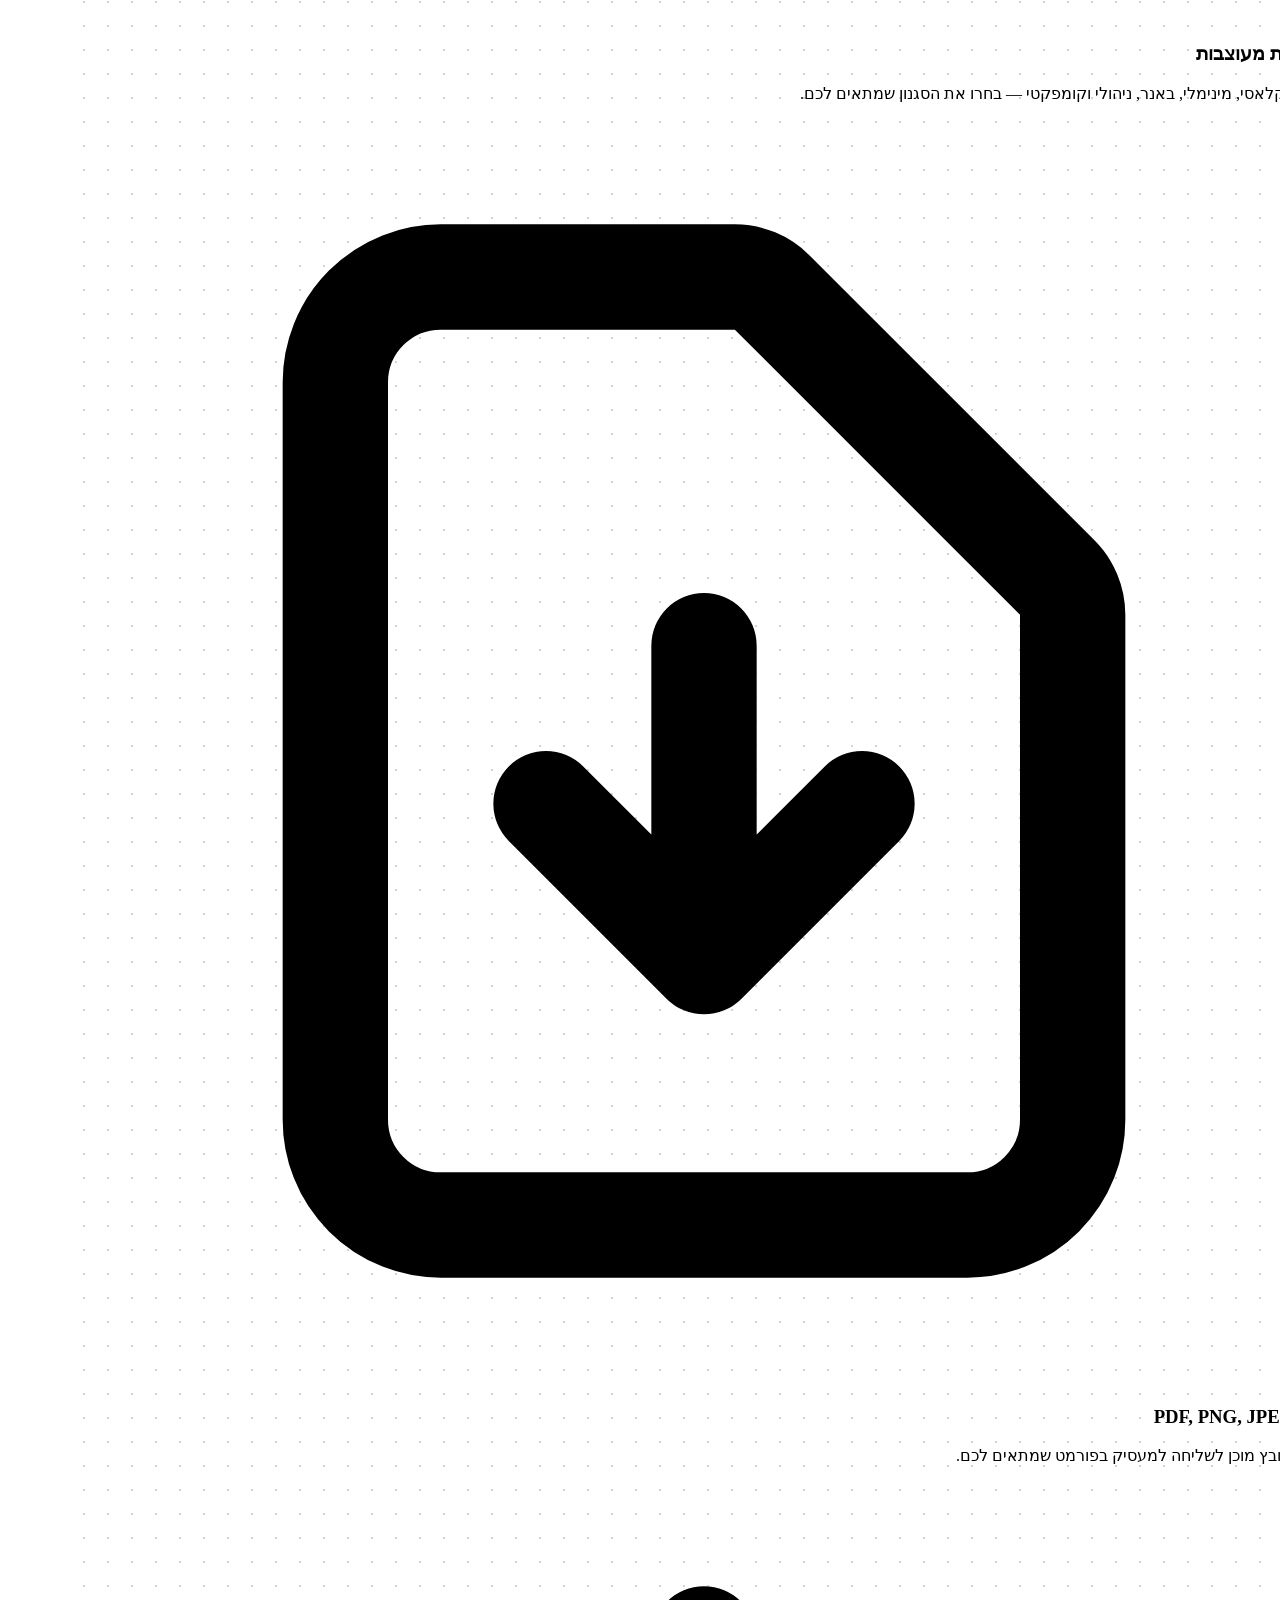
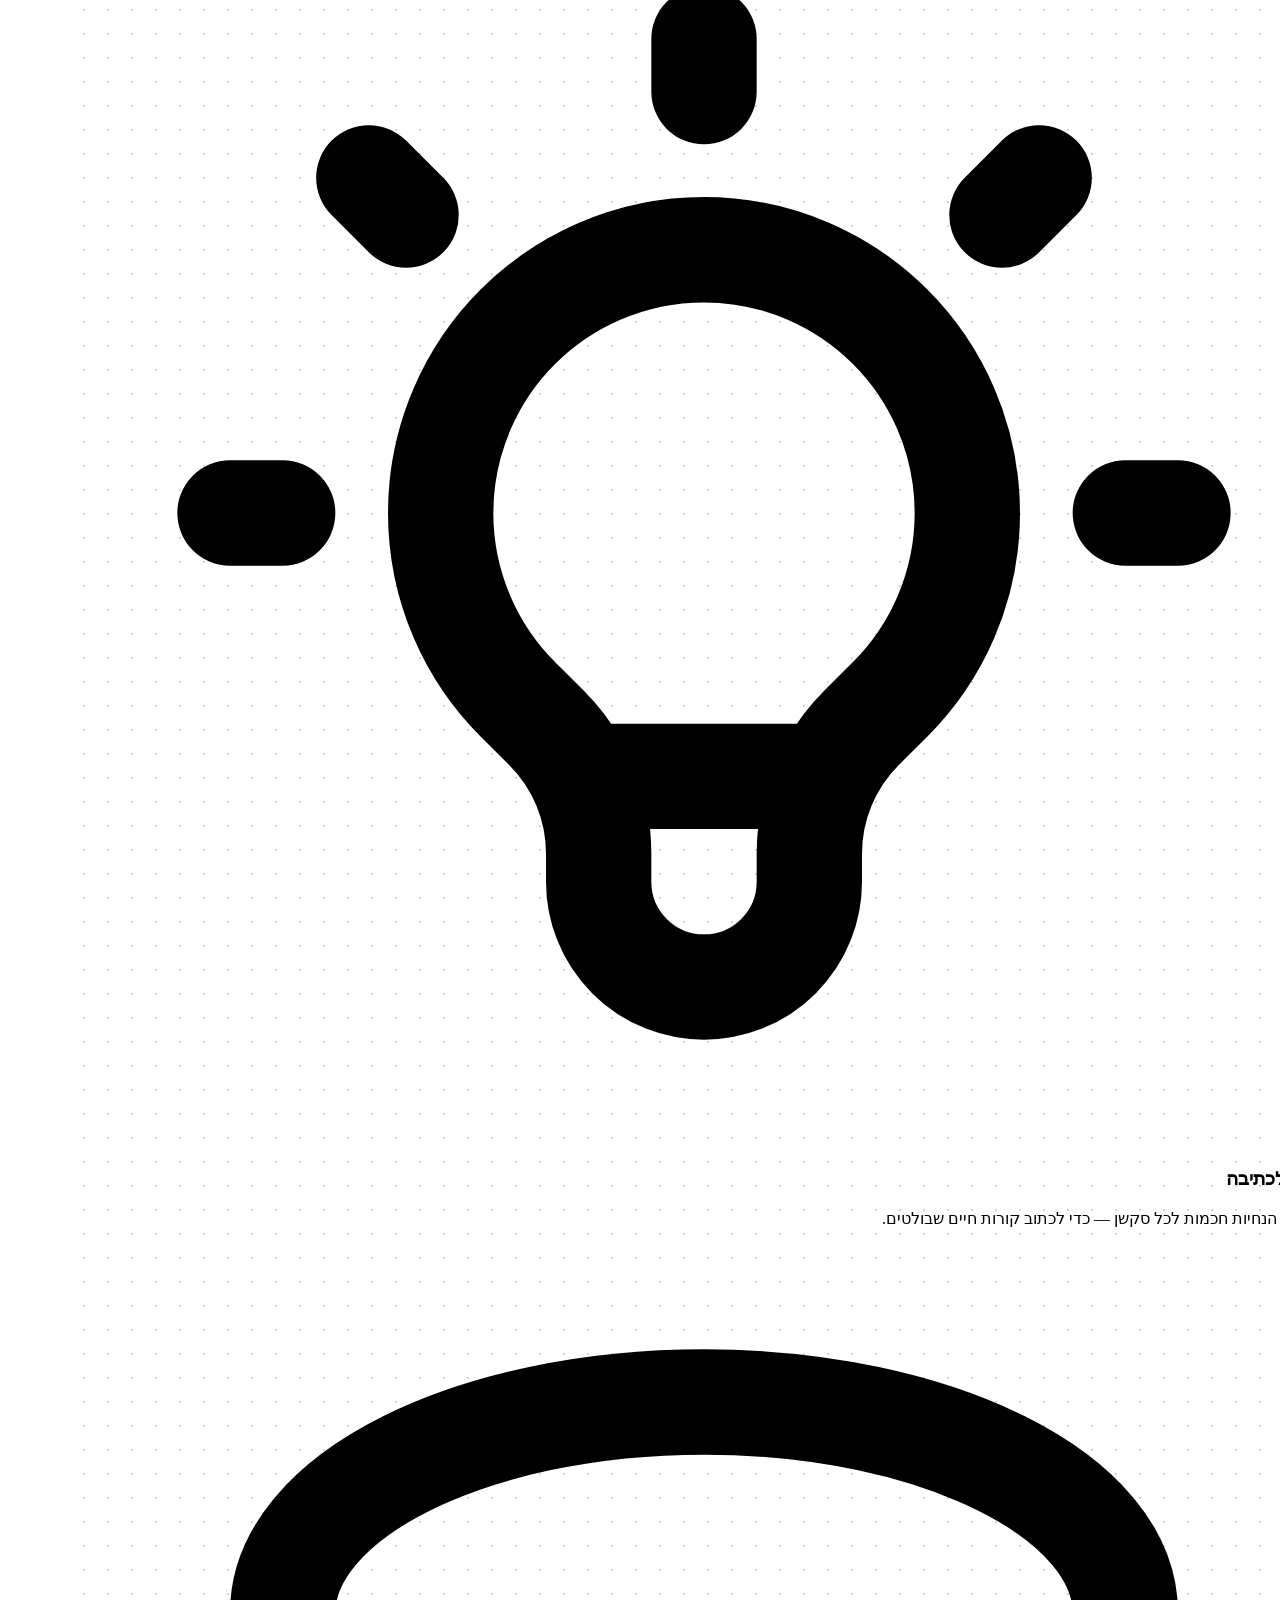
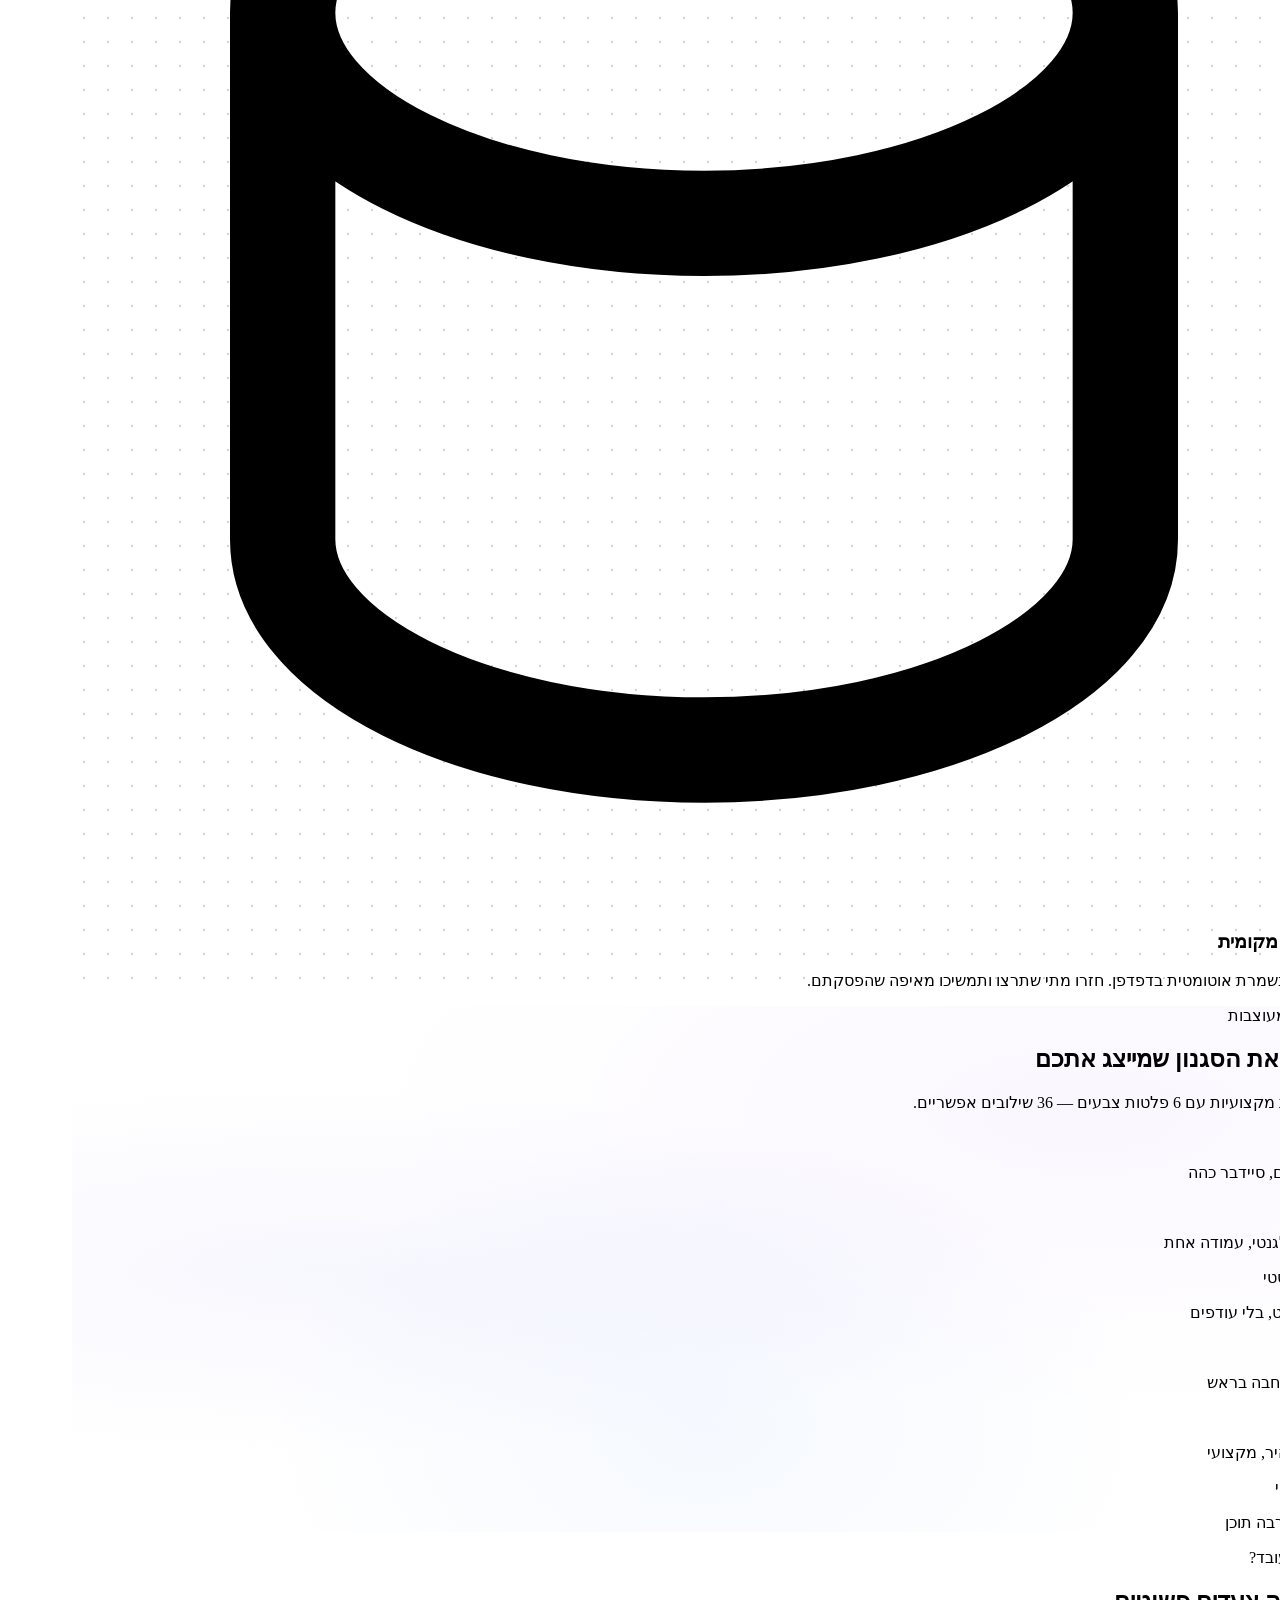
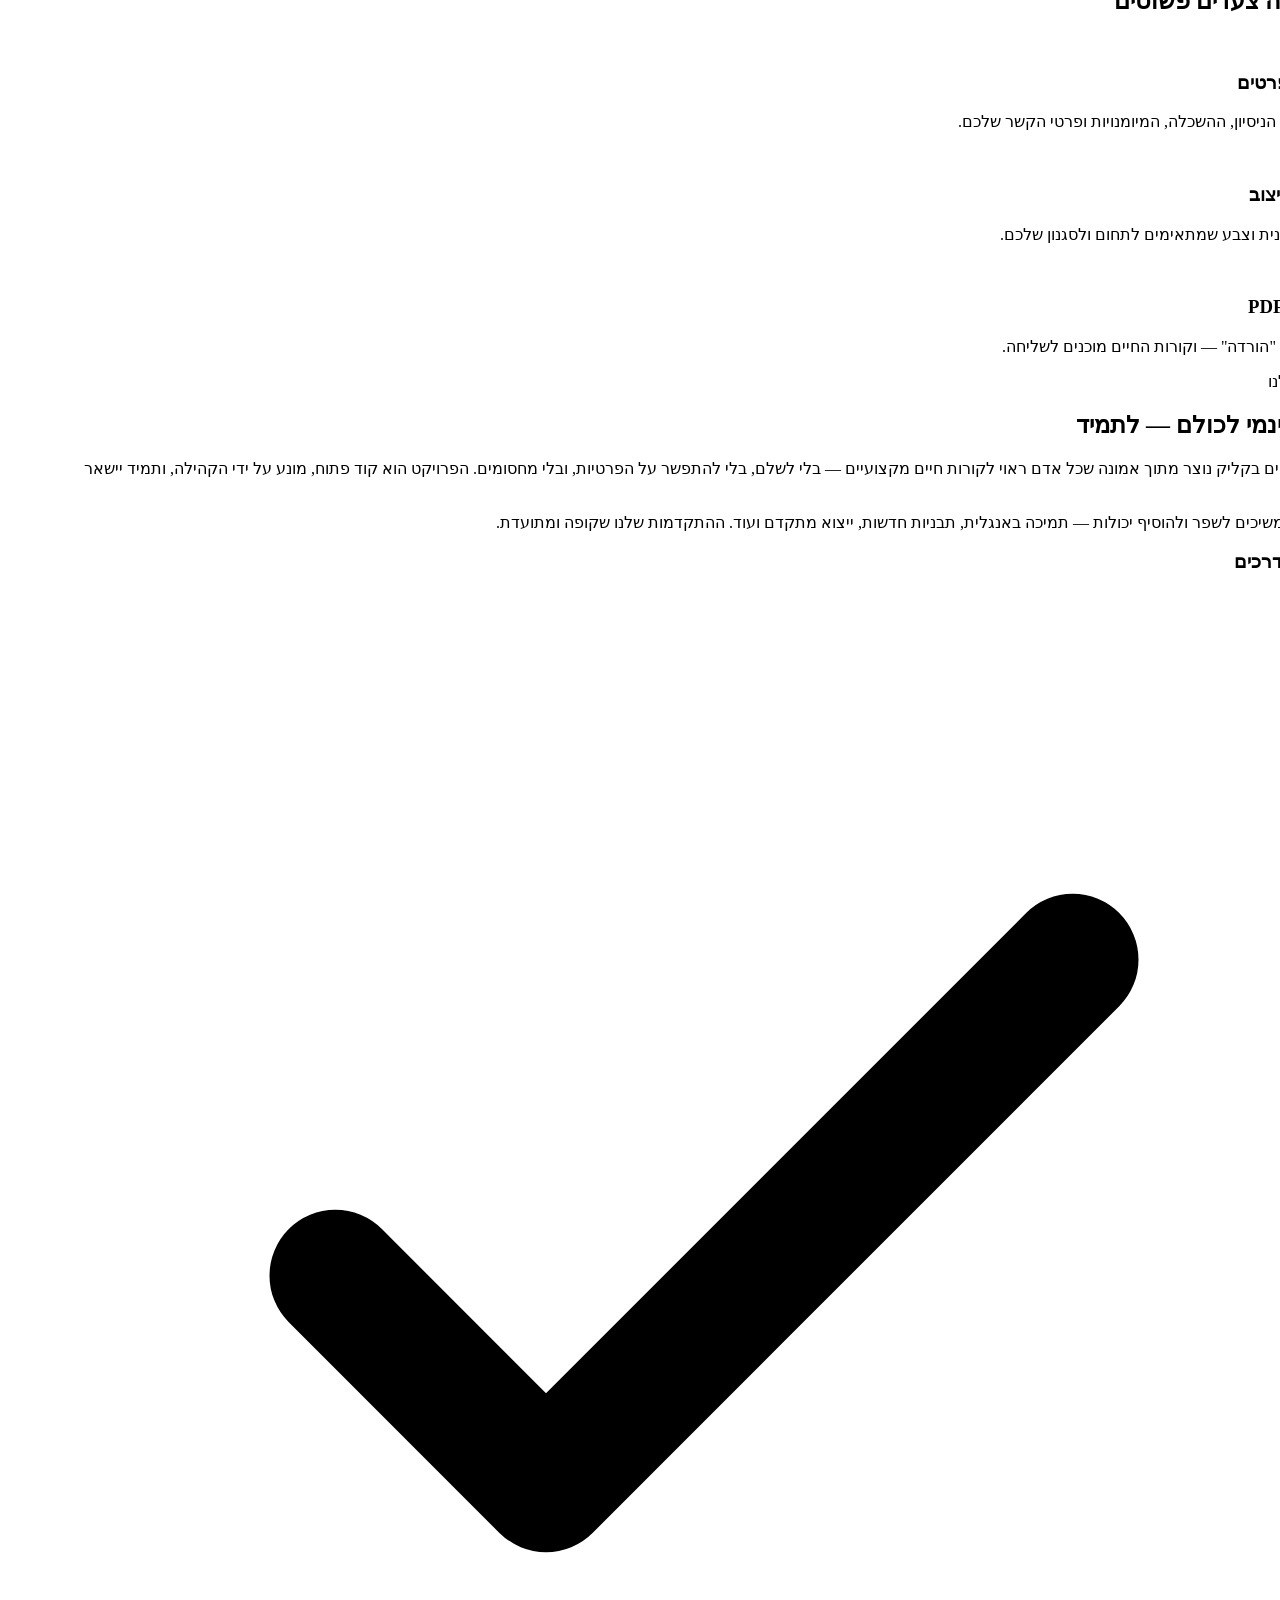
==== commit 6a641c76: "fix: GDPR-compliant consent banner — equal buttons, clear language, user rights" ====
--- a/index.html
+++ b/index.html
@@ -15,6 +15,21 @@
     <meta property="og:image" content="assets/logo.svg">
     <link rel="canonical" href="https://clicresume.com">
 
+    <!-- Google tag (gtag.js) — consent mode v2: denied by default -->
+    <script async src="https://www.googletagmanager.com/gtag/js?id=G-F4XC4GMQLH"></script>
+    <script>
+        window.dataLayer = window.dataLayer || [];
+        function gtag(){dataLayer.push(arguments);}
+        gtag('consent', 'default', {
+            analytics_storage: 'denied',
+            ad_storage: 'denied',
+            ad_user_data: 'denied',
+            ad_personalization: 'denied'
+        });
+        gtag('js', new Date());
+        gtag('config', 'G-F4XC4GMQLH', { anonymize_ip: true });
+    </script>
+
     <script src="https://cdn.tailwindcss.com"></script>
     <link rel="preconnect" href="https://fonts.googleapis.com">
     <link rel="preconnect" href="https://fonts.gstatic.com" crossorigin>
@@ -252,17 +267,17 @@
         <button onclick="this.parentElement.remove()" class="mr-3 text-amber-800 hover:text-amber-950 font-black text-sm">&times;</button>
     </div>
 
-    <!-- ==================== COOKIE CONSENT ==================== -->
+    <!-- ==================== COOKIE CONSENT (GDPR-compliant) ==================== -->
     <div id="consent-banner" style="display:none" class="fixed bottom-0 inset-x-0 z-[60] bg-slate-900/95 backdrop-blur-lg text-white p-5 shadow-2xl border-t border-slate-700">
         <div class="max-w-4xl mx-auto flex flex-col sm:flex-row items-center gap-4">
             <div class="flex-1 text-sm text-slate-300 leading-relaxed">
-                <p class="font-bold text-white mb-1">פרטיות ואנליטיקס</p>
-                <p>אנחנו משתמשים ב-cookies וכלי אנליטיקס (Google Analytics, Vercel) כדי לשפר את חוויית השימוש. אנחנו <strong class="text-white">לא אוספים</strong> תוכן קורות חיים, שמות, טלפונים או מידע אישי — רק נתוני שימוש אנונימיים.</p>
+                <p class="font-bold text-white mb-1">האתר משתמש ב-cookies</p>
+                <p>אנחנו משתמשים ב-cookies של Google Analytics כדי לדעת כמה אנשים מבקרים באתר וכמה קורות חיים הורדו. <strong class="text-white">אנחנו לא אוספים תוכן קורות חיים, שמות, טלפונים או כל מידע אישי</strong> — רק סטטיסטיקות שימוש אנונימיות. האתר פועל באופן מלא גם ללא cookies.</p>
                 <a href="privacy.html" class="text-indigo-400 hover:text-indigo-300 underline text-xs mt-1 inline-block">מדיניות פרטיות מלאה</a>
             </div>
-            <div class="flex gap-2 shrink-0">
-                <button onclick="acceptConsent()" class="bg-indigo-600 hover:bg-indigo-500 text-white font-bold py-2.5 px-6 rounded-xl text-sm transition">מאשר</button>
-                <button onclick="declineConsent()" class="bg-slate-700 hover:bg-slate-600 text-slate-300 font-medium py-2.5 px-5 rounded-xl text-sm transition">לא, תודה</button>
+            <div class="flex gap-3 shrink-0">
+                <button onclick="acceptConsent()" class="bg-indigo-600 hover:bg-indigo-500 text-white font-semibold py-2.5 px-6 rounded-xl text-sm transition">אישור</button>
+                <button onclick="declineConsent()" class="bg-slate-700 hover:bg-slate-600 text-white font-semibold py-2.5 px-6 rounded-xl text-sm transition">דחייה</button>
             </div>
         </div>
     </div>
@@ -845,10 +860,16 @@
             try { return localStorage.getItem(CONSENT_KEY); } catch { return null; }
         }
 
+        function grantGtagConsent() {
+            gtag('consent', 'update', {
+                analytics_storage: 'granted'
+            });
+        }
+
         function acceptConsent() {
             try { localStorage.setItem(CONSENT_KEY, 'accepted'); } catch {}
             document.getElementById('consent-banner').style.display = 'none';
-            loadAnalyticsScripts();
+            grantGtagConsent();
         }
 
         function declineConsent() {
@@ -856,38 +877,14 @@
             document.getElementById('consent-banner').style.display = 'none';
         }
 
-        function loadAnalyticsScripts() {
-            // GA4 — uncomment and set your ID when ready
-            // const gaId = 'G-XXXXXXXXXX';
-            // window.dataLayer = window.dataLayer || [];
-            // window.gtag = function() { dataLayer.push(arguments); };
-            // gtag('js', new Date());
-            // gtag('config', gaId, { anonymize_ip: true });
-            // const gs = document.createElement('script');
-            // gs.async = true;
-            // gs.src = 'https://www.googletagmanager.com/gtag/js?id=' + gaId;
-            // document.head.appendChild(gs);
-
-            // Vercel Web Analytics — uncomment when deployed on Vercel
-            // const vs = document.createElement('script');
-            // vs.defer = true;
-            // vs.src = '/_vercel/insights/script.js';
-            // document.head.appendChild(vs);
-        }
-
-        // On page load: show consent banner if no choice made, or load analytics if accepted
+        // On page load: grant consent if already accepted, or show banner
         (function initConsent() {
             const consent = getStoredConsent();
             if (consent === 'accepted') {
-                loadAnalyticsScripts();
+                grantGtagConsent();
             } else if (!consent) {
                 document.getElementById('consent-banner').style.display = '';
             }
-            // Vercel Speed Insights — non-personal, always OK
-            // const si = document.createElement('script');
-            // si.defer = true;
-            // si.src = '/_vercel/speed-insights/script.js';
-            // document.head.appendChild(si);
         })();
     </script>
 
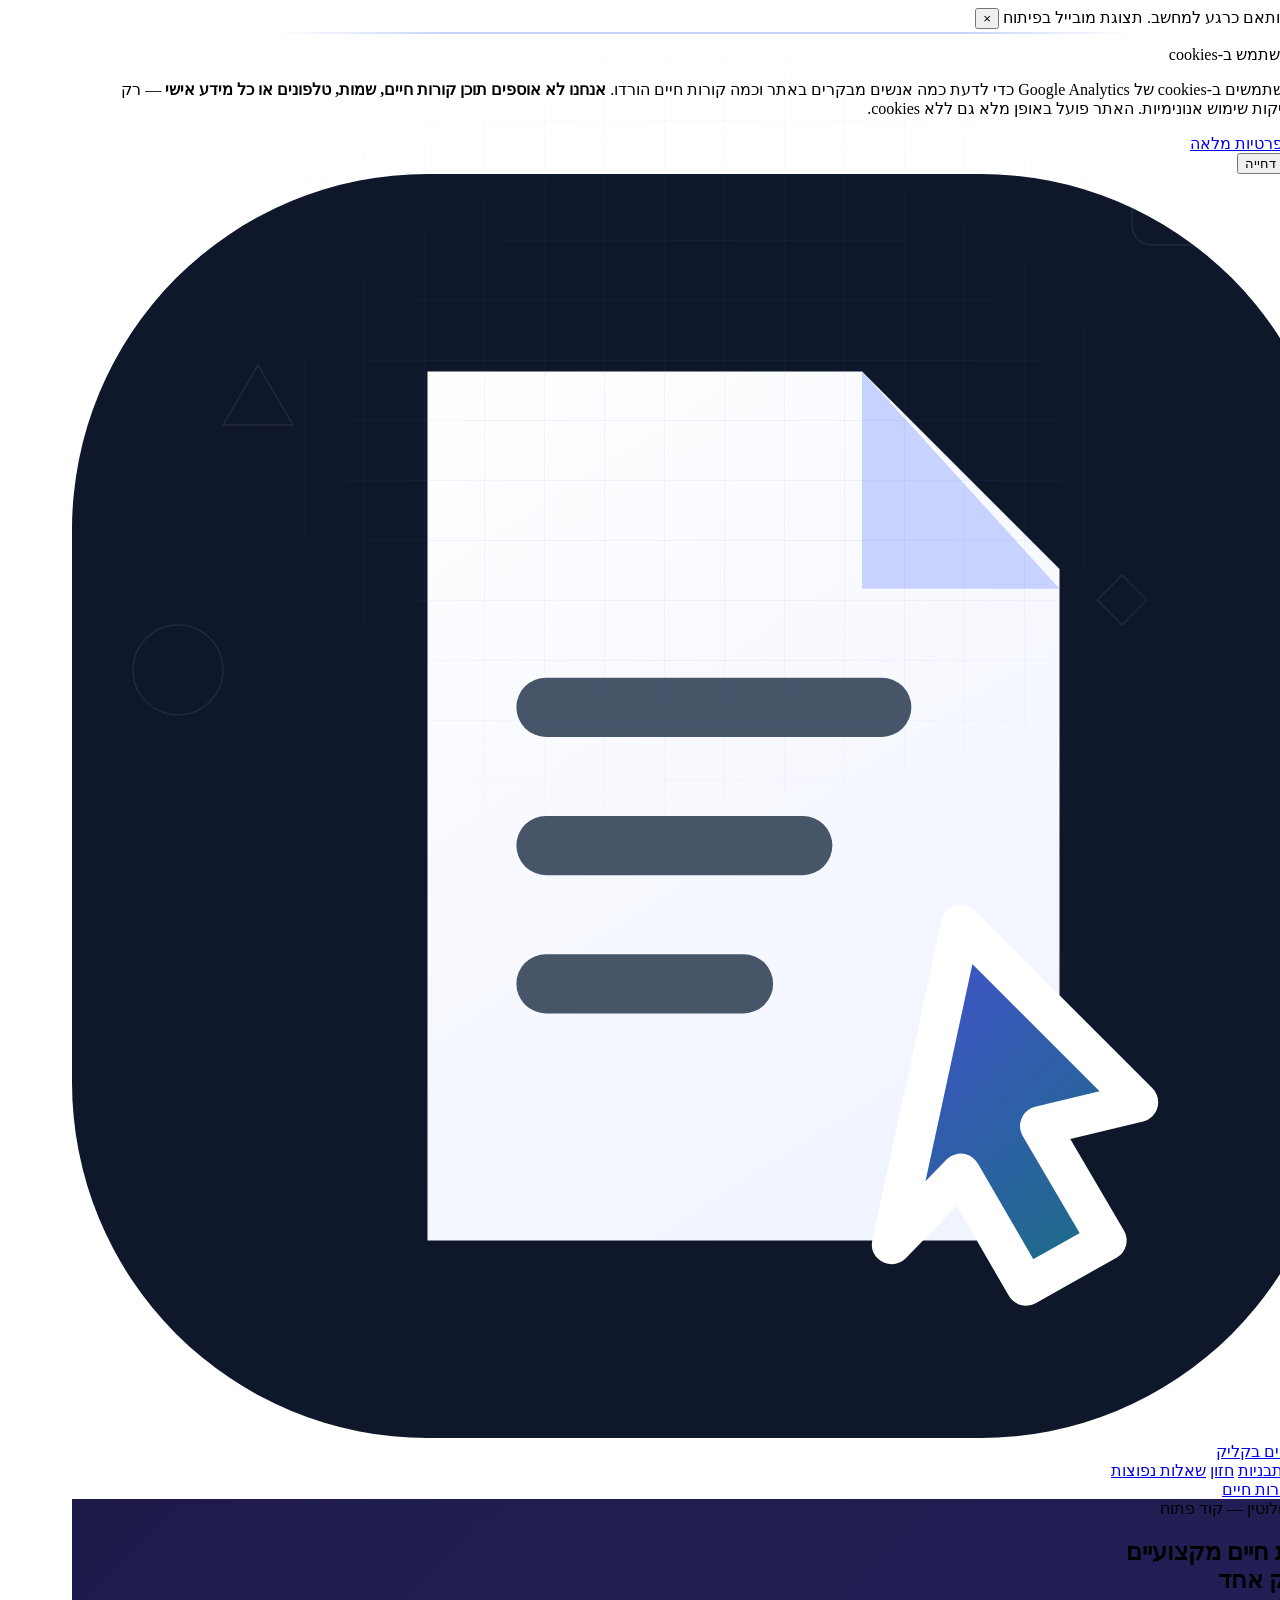
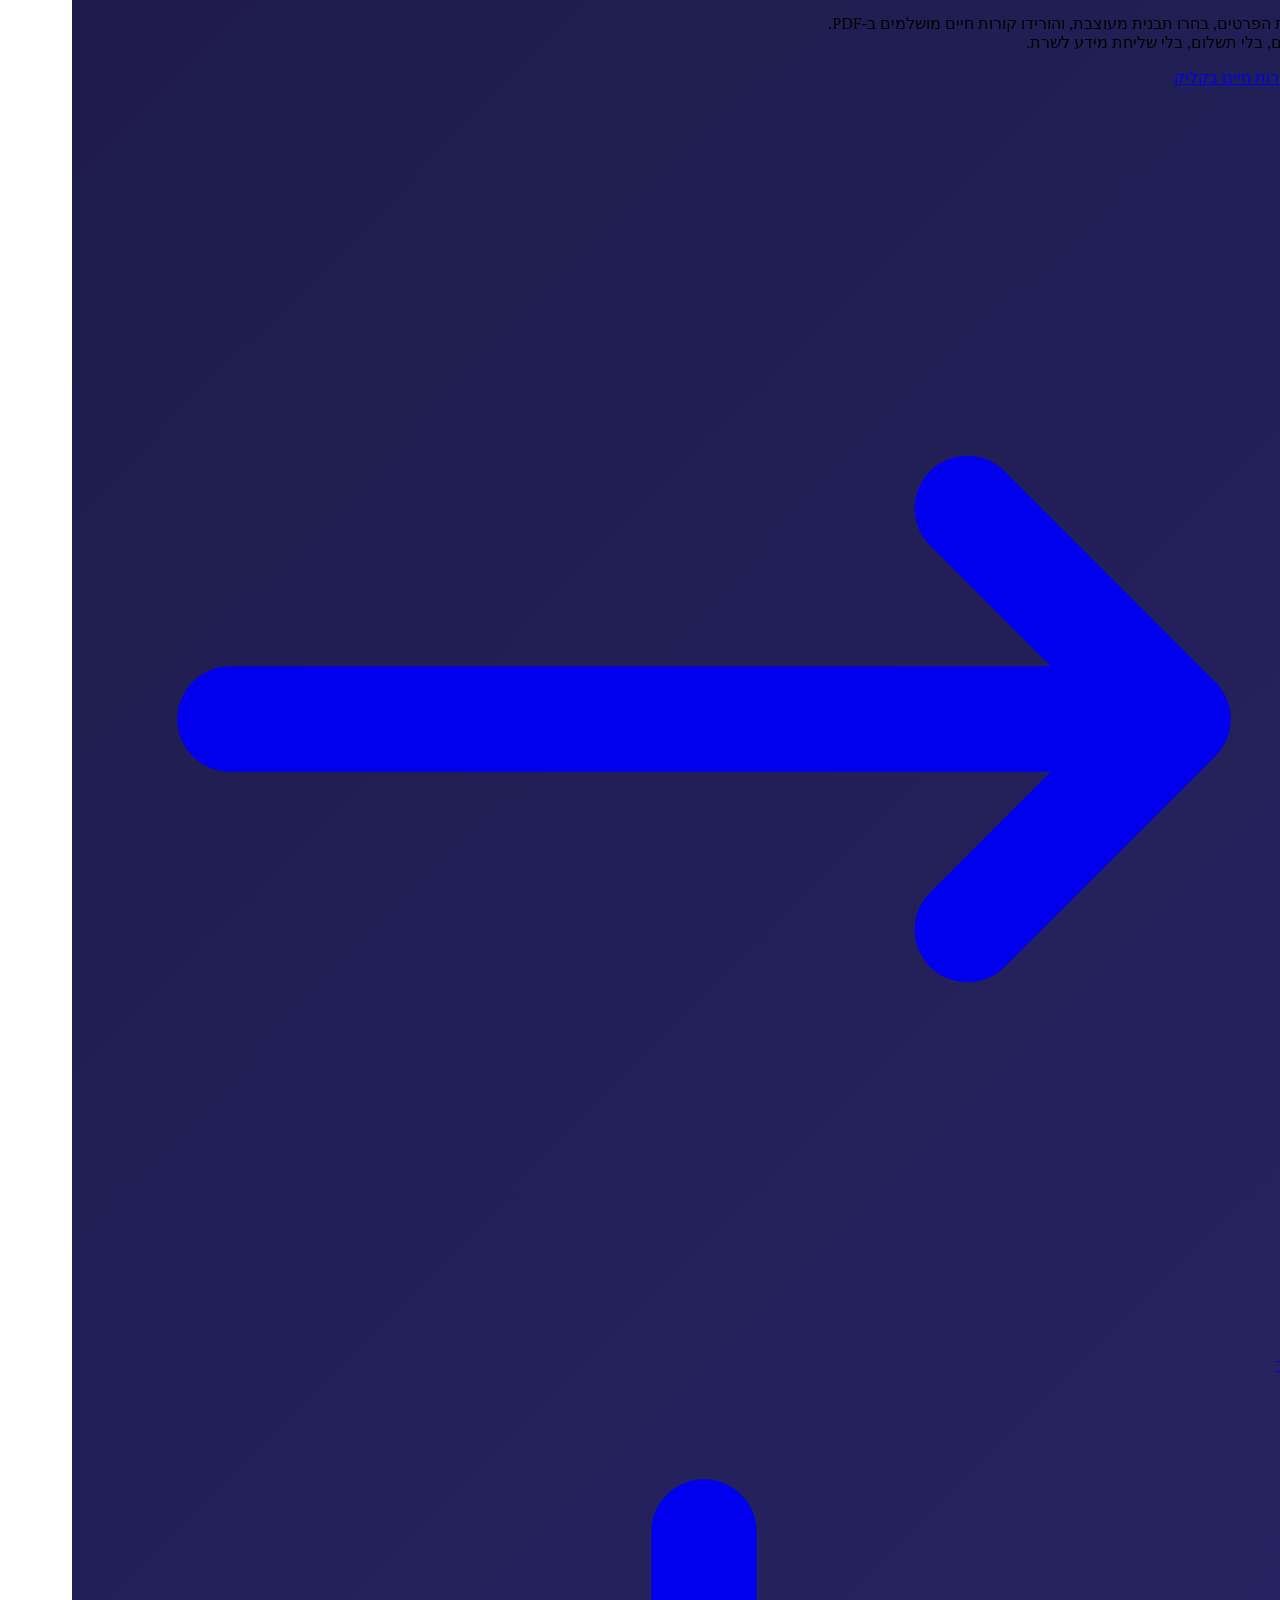
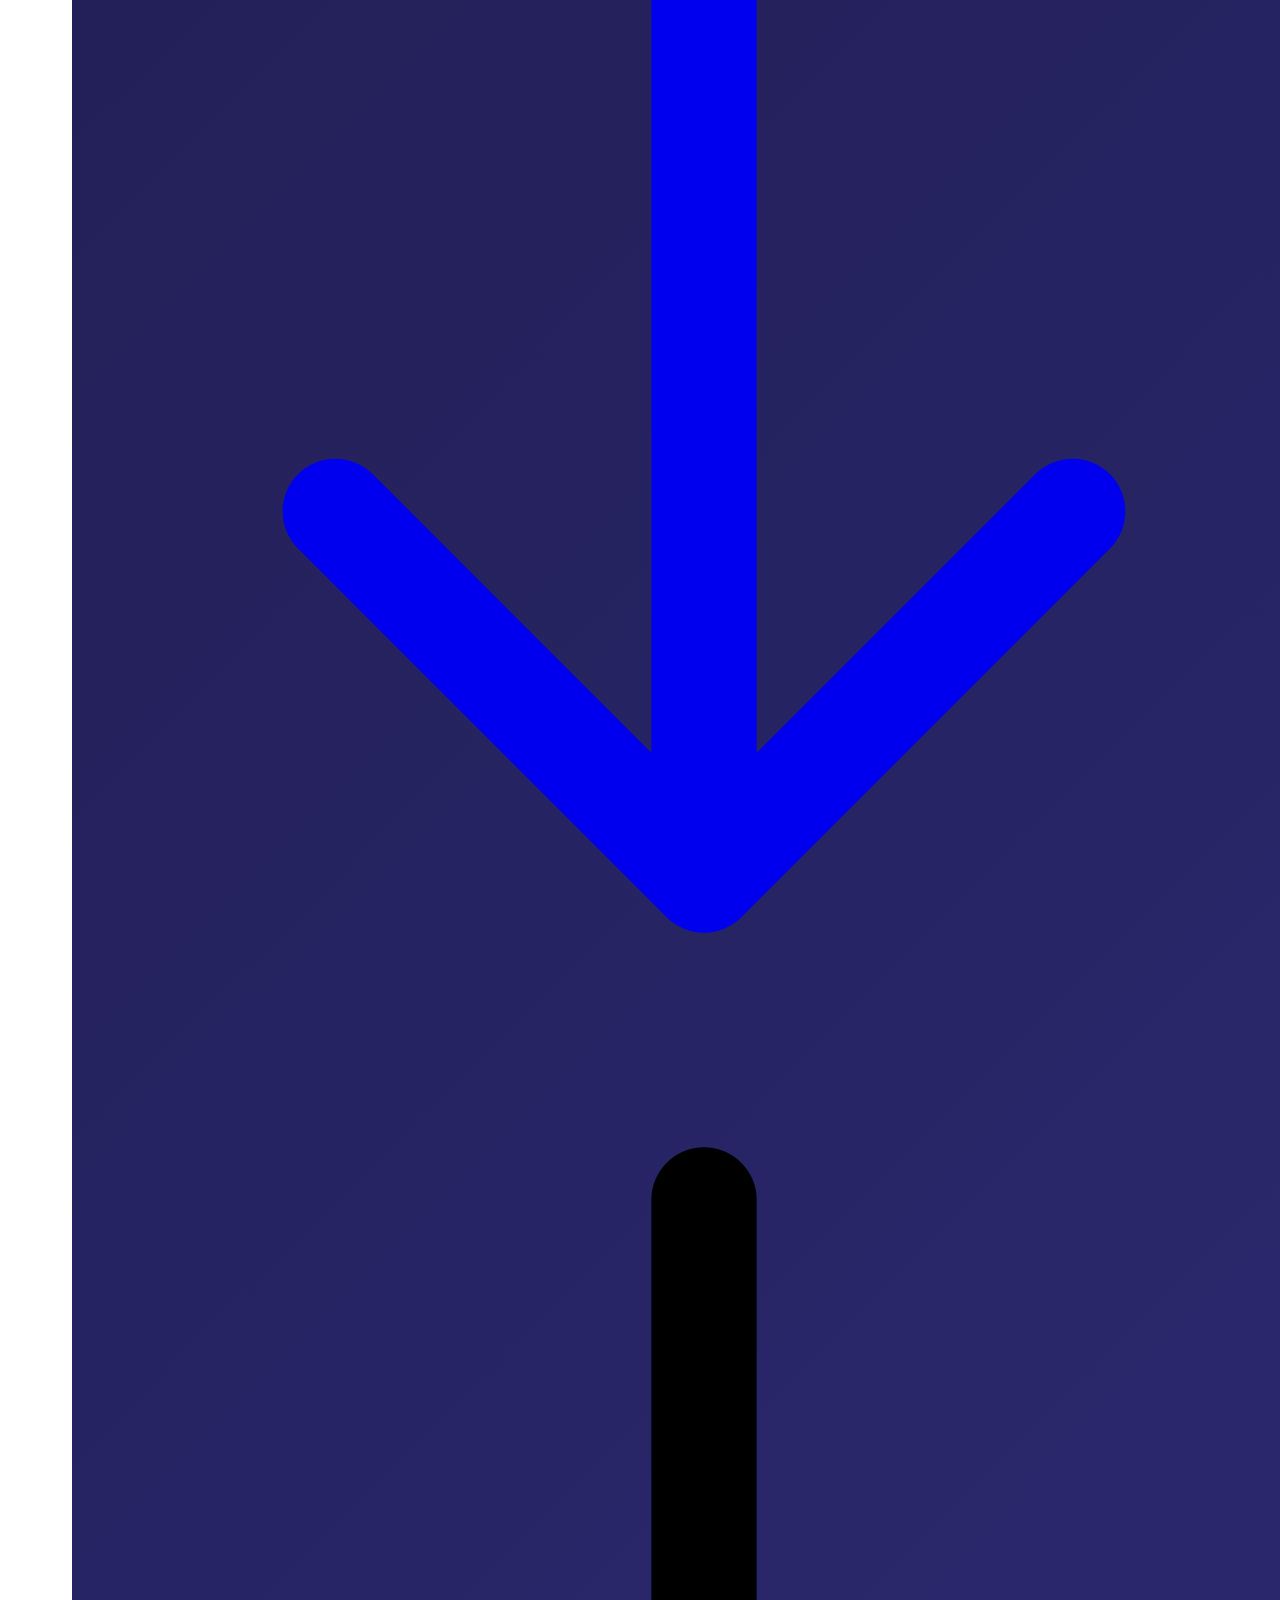
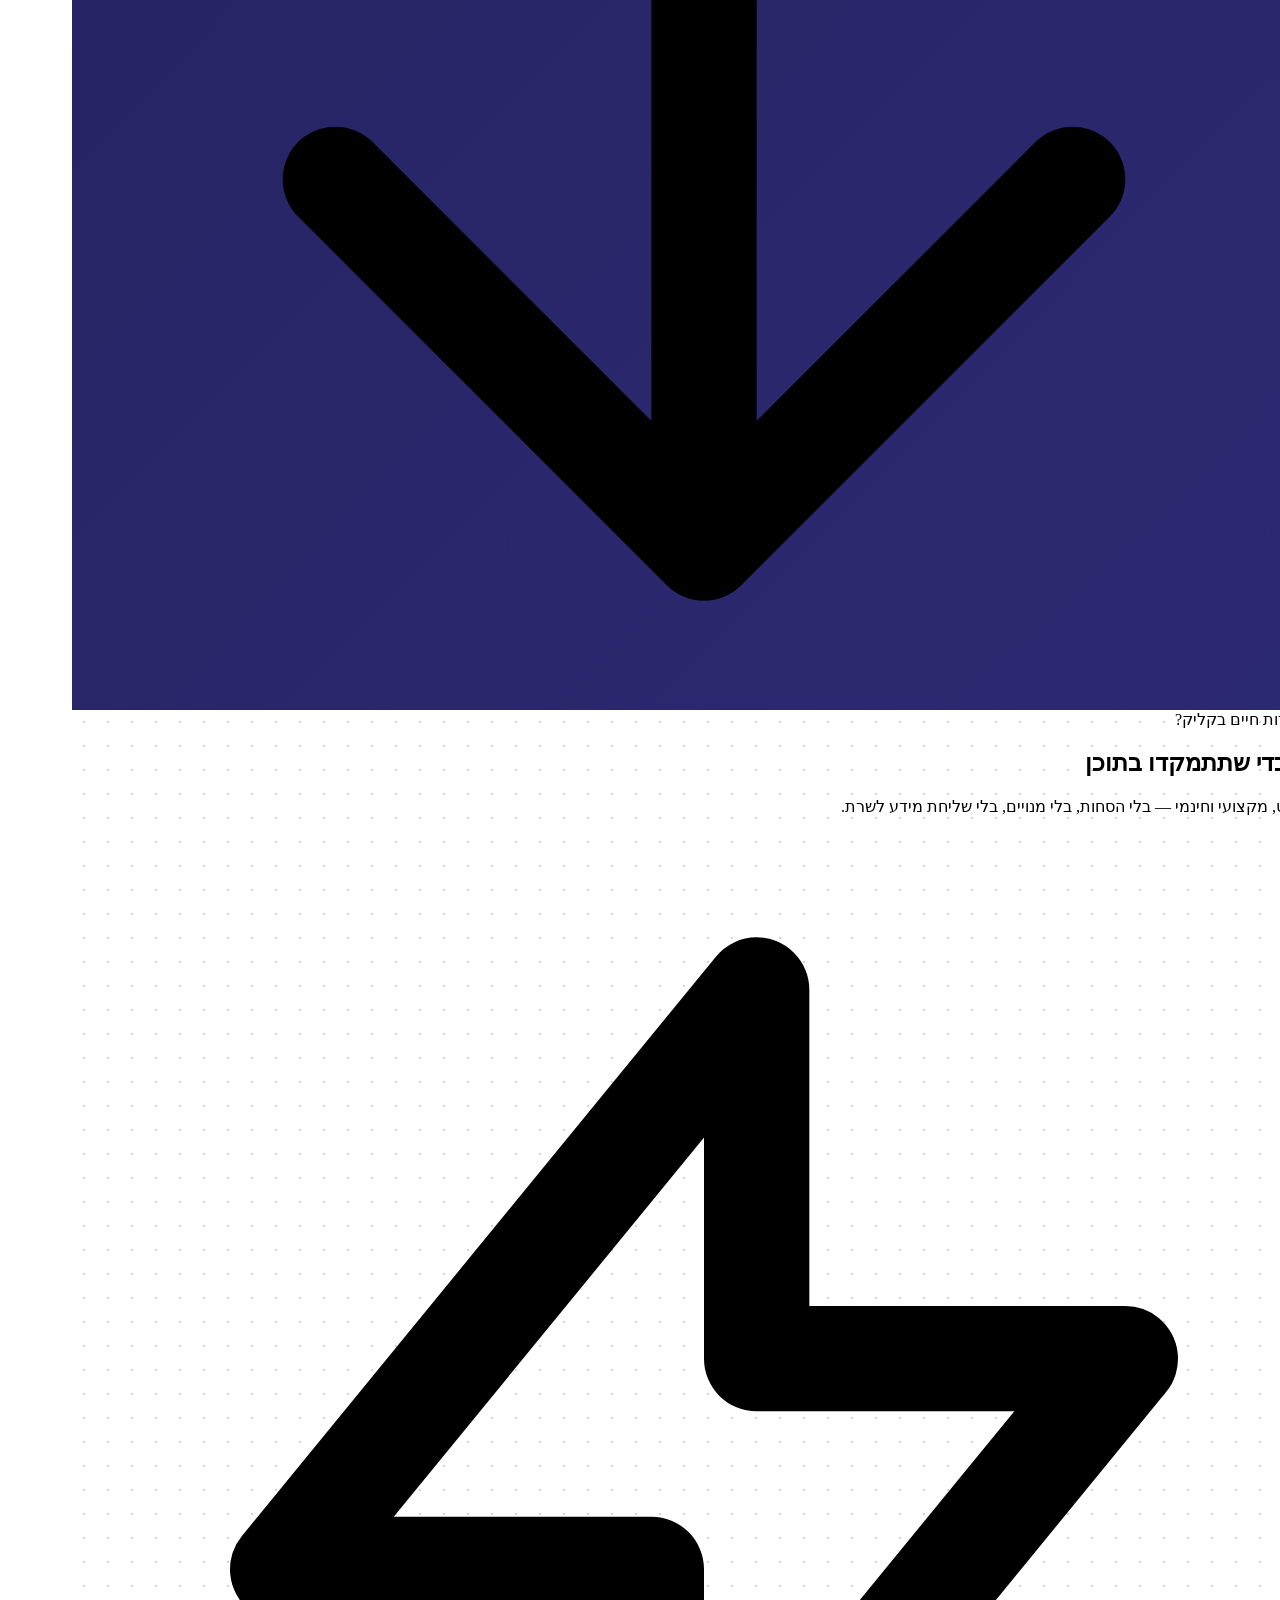
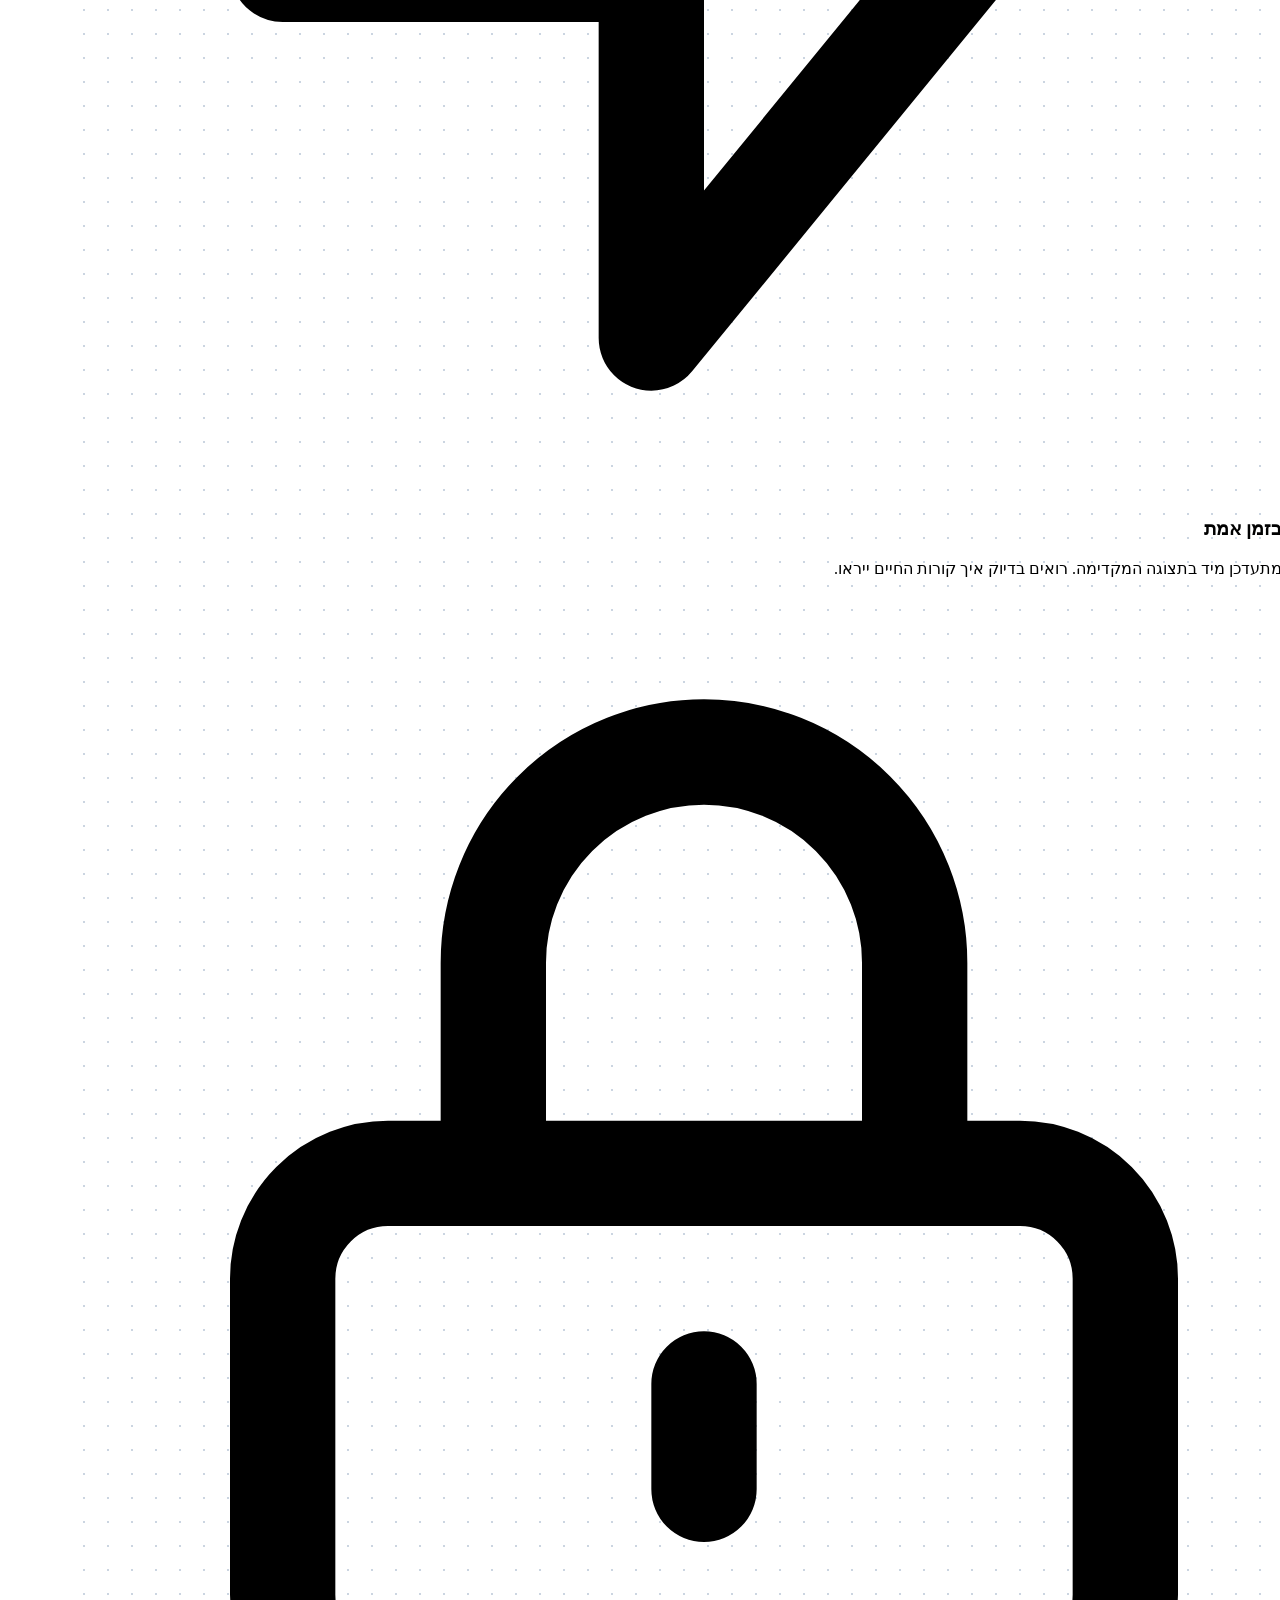
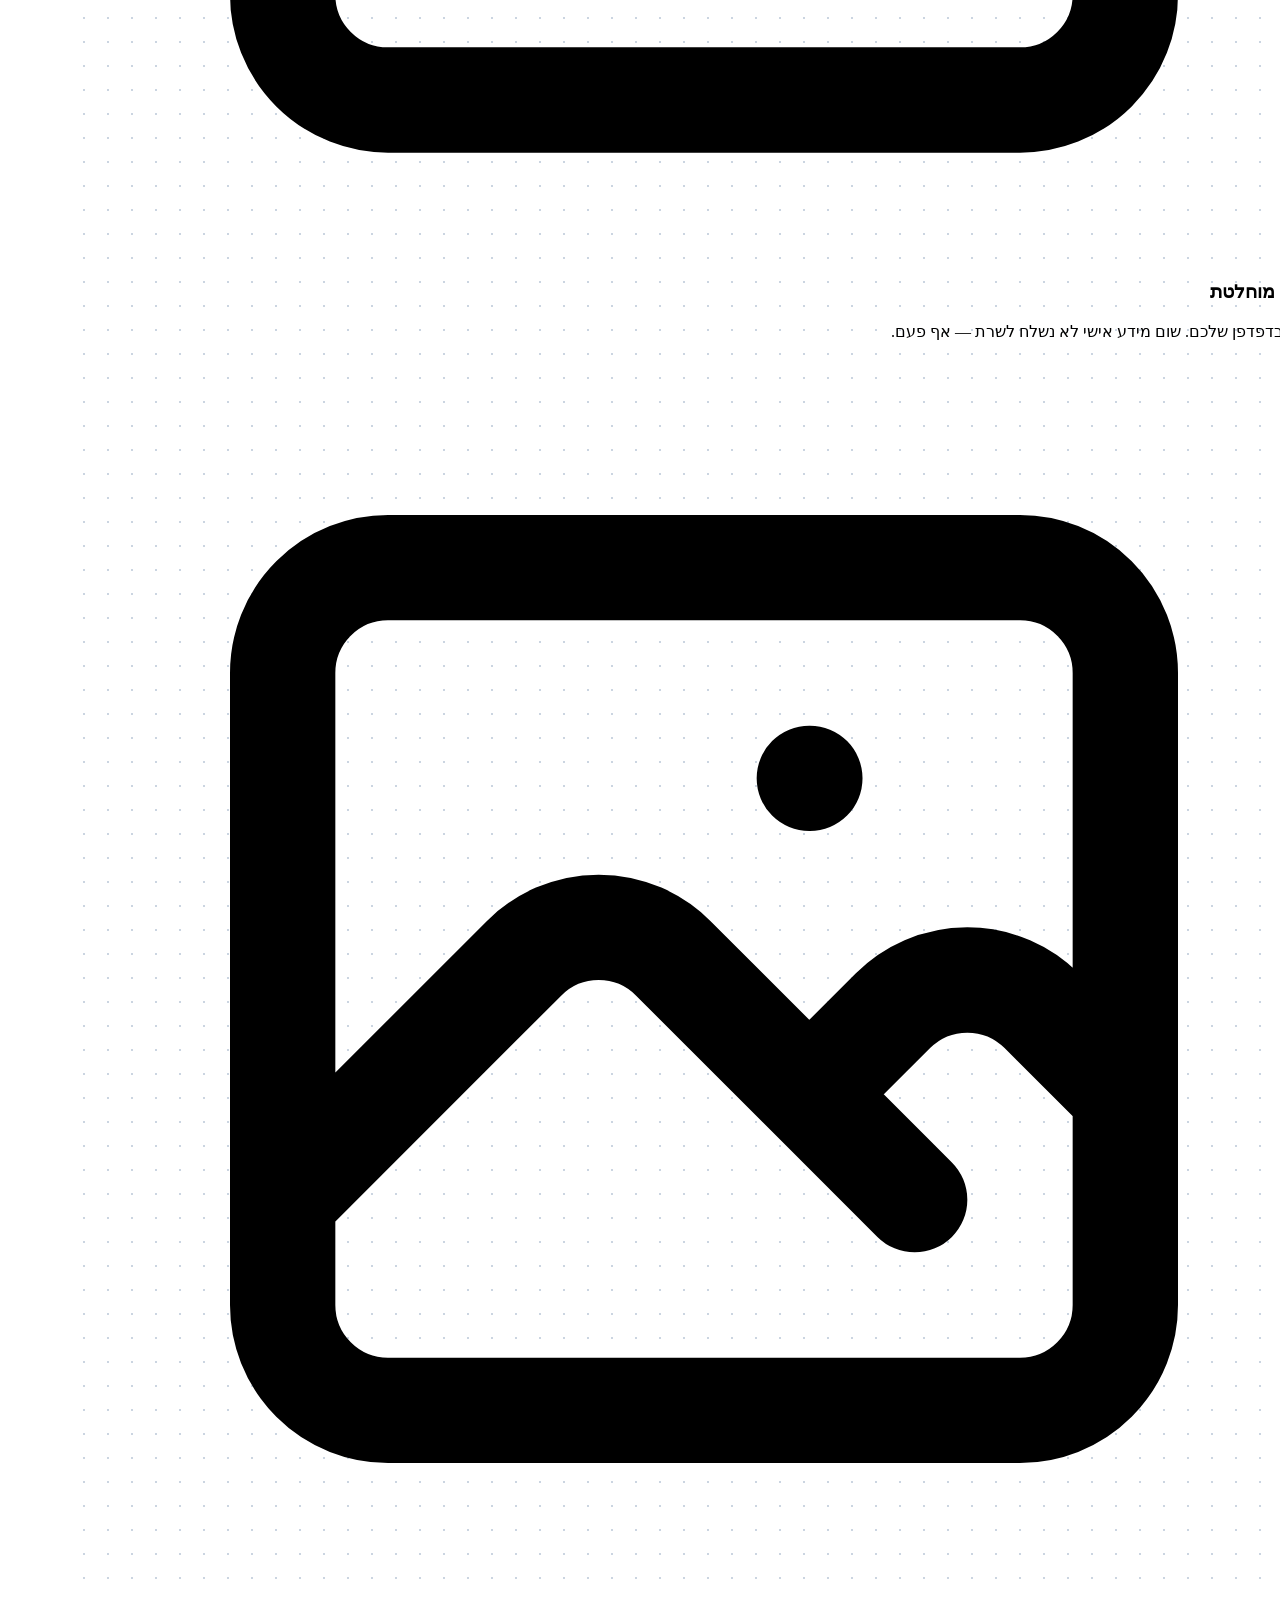
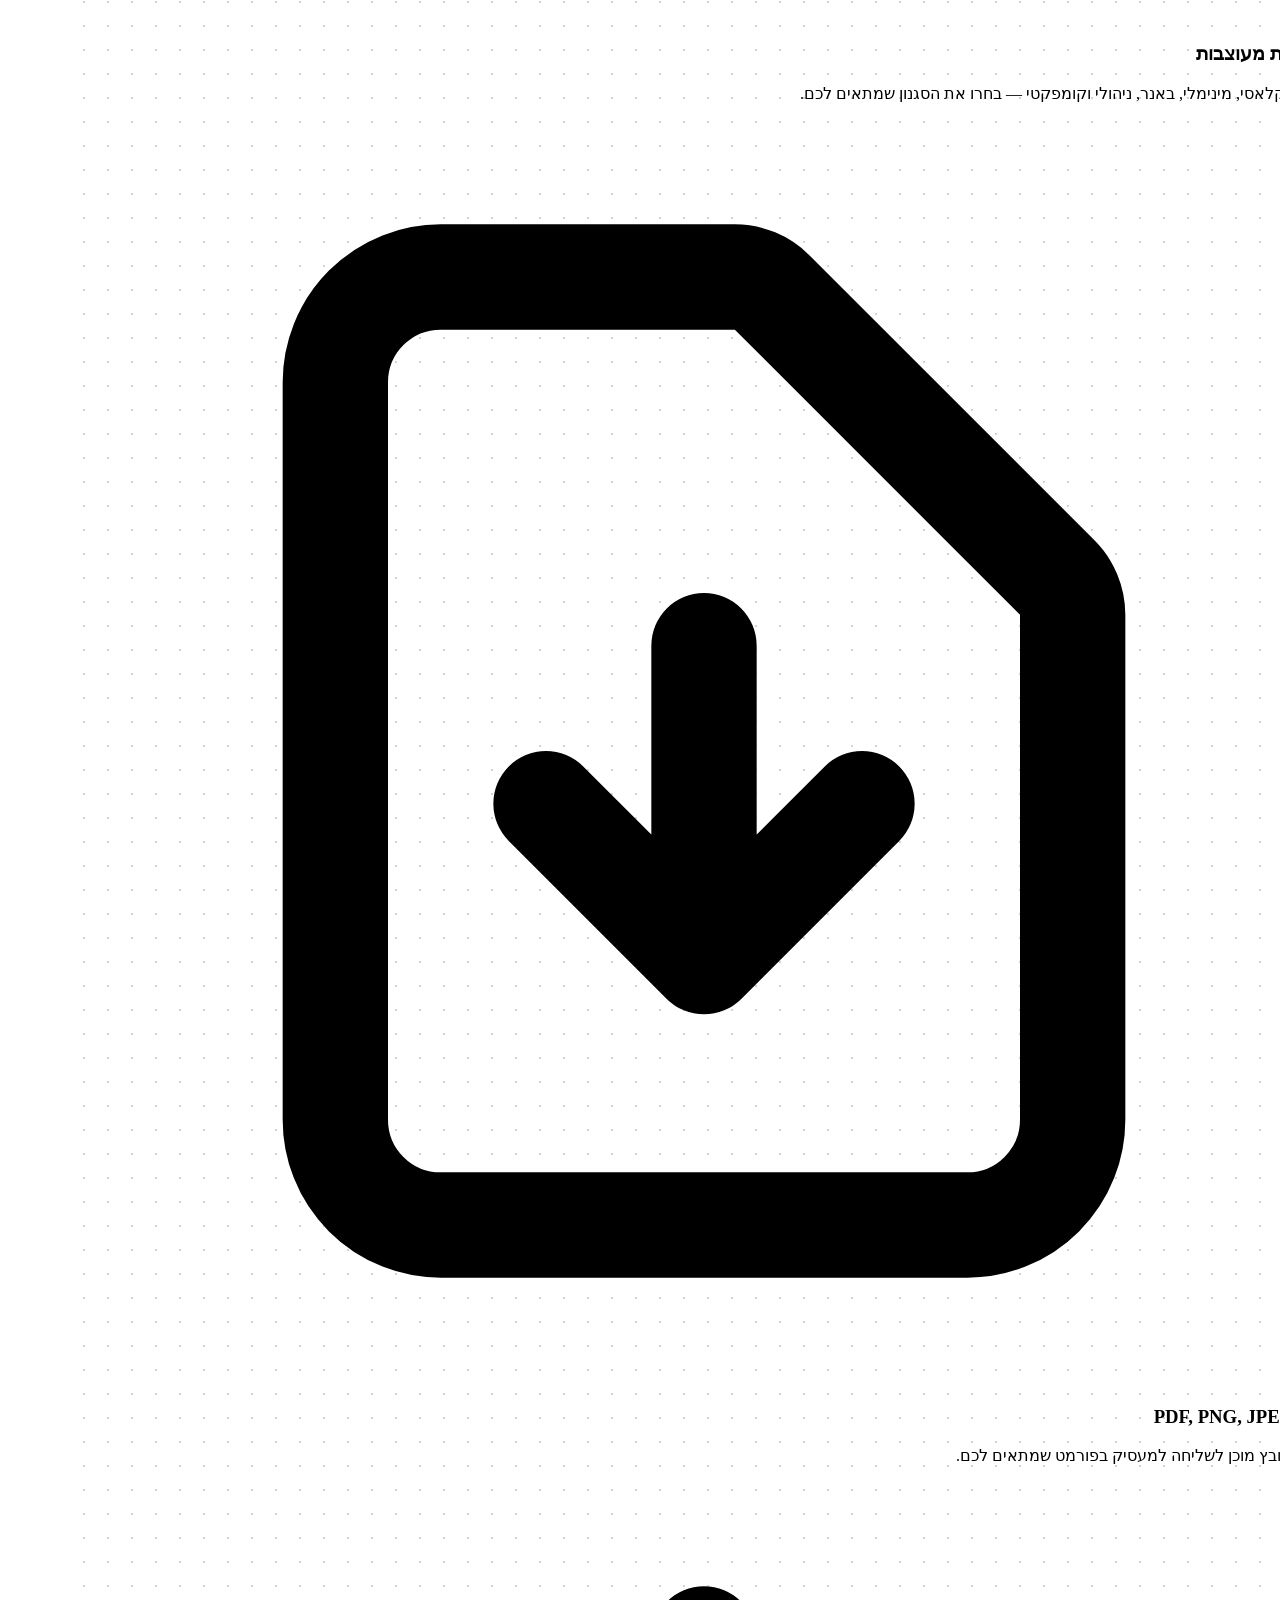
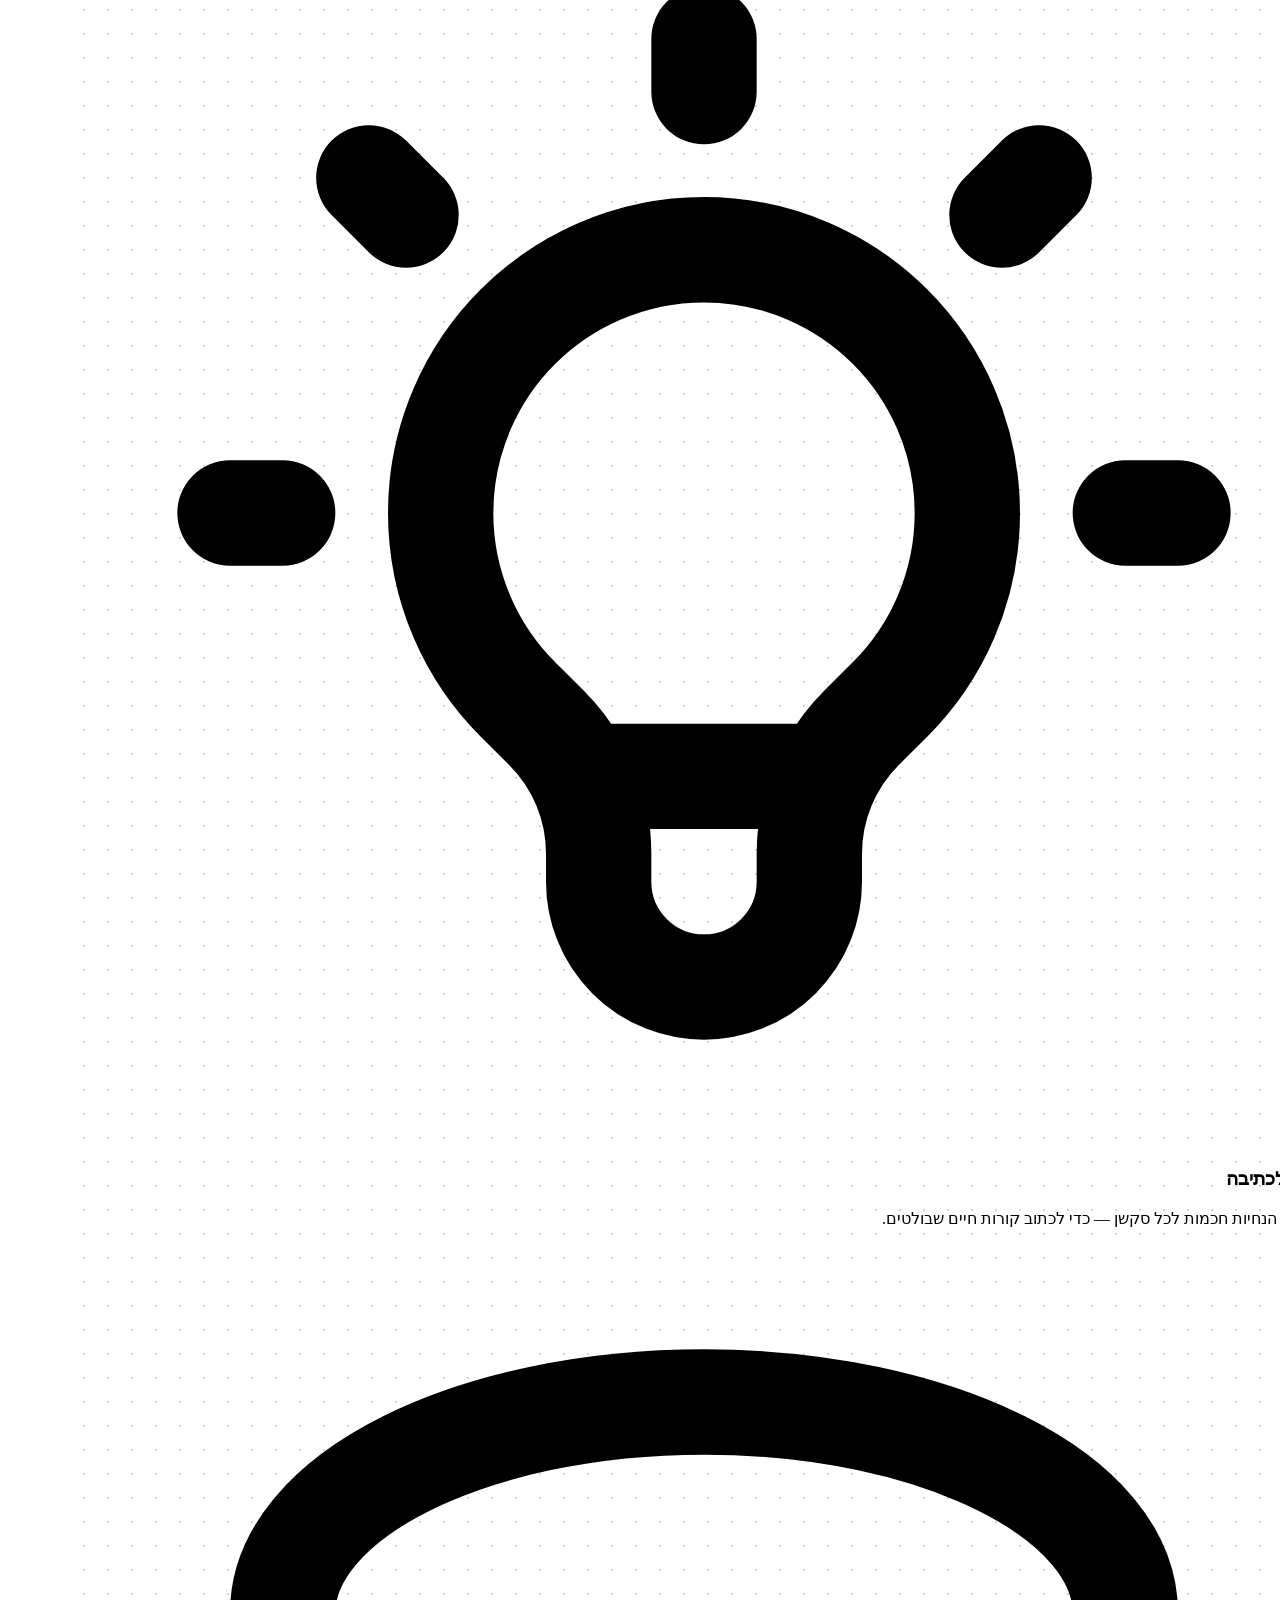
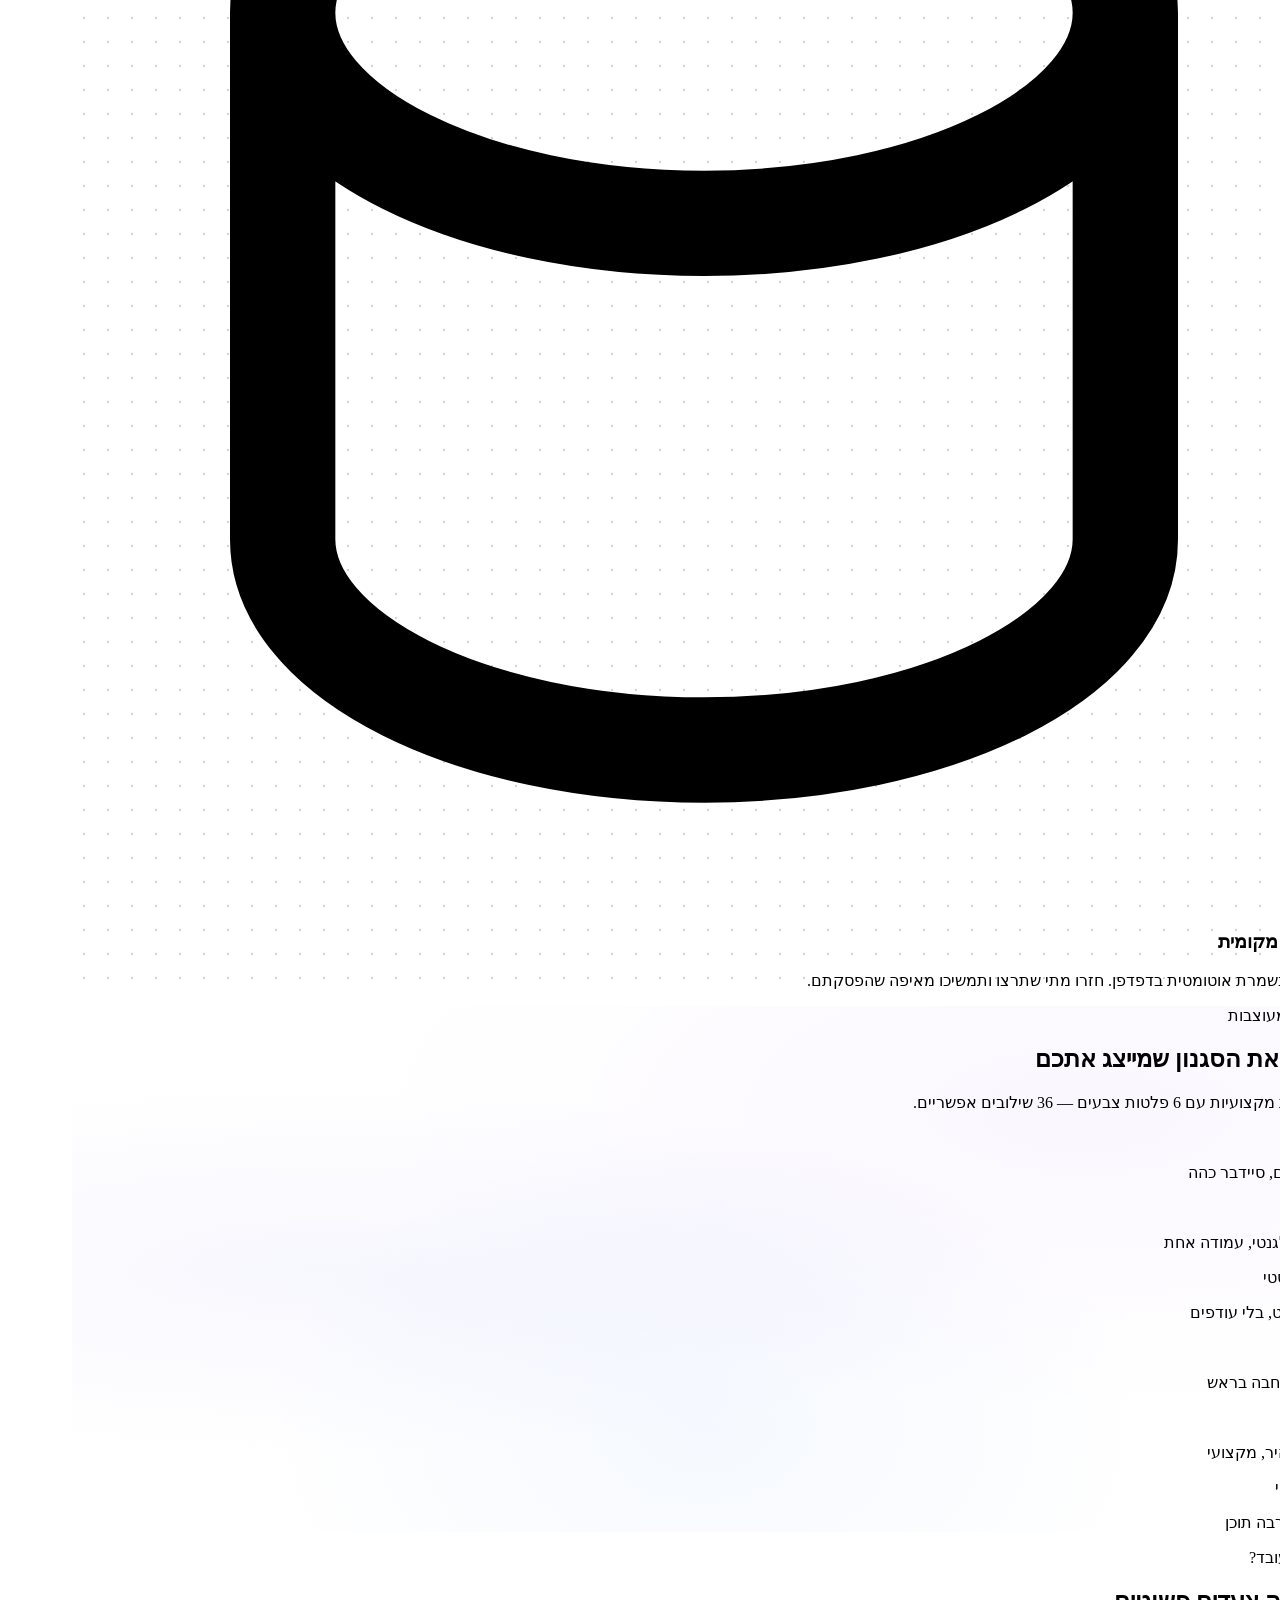
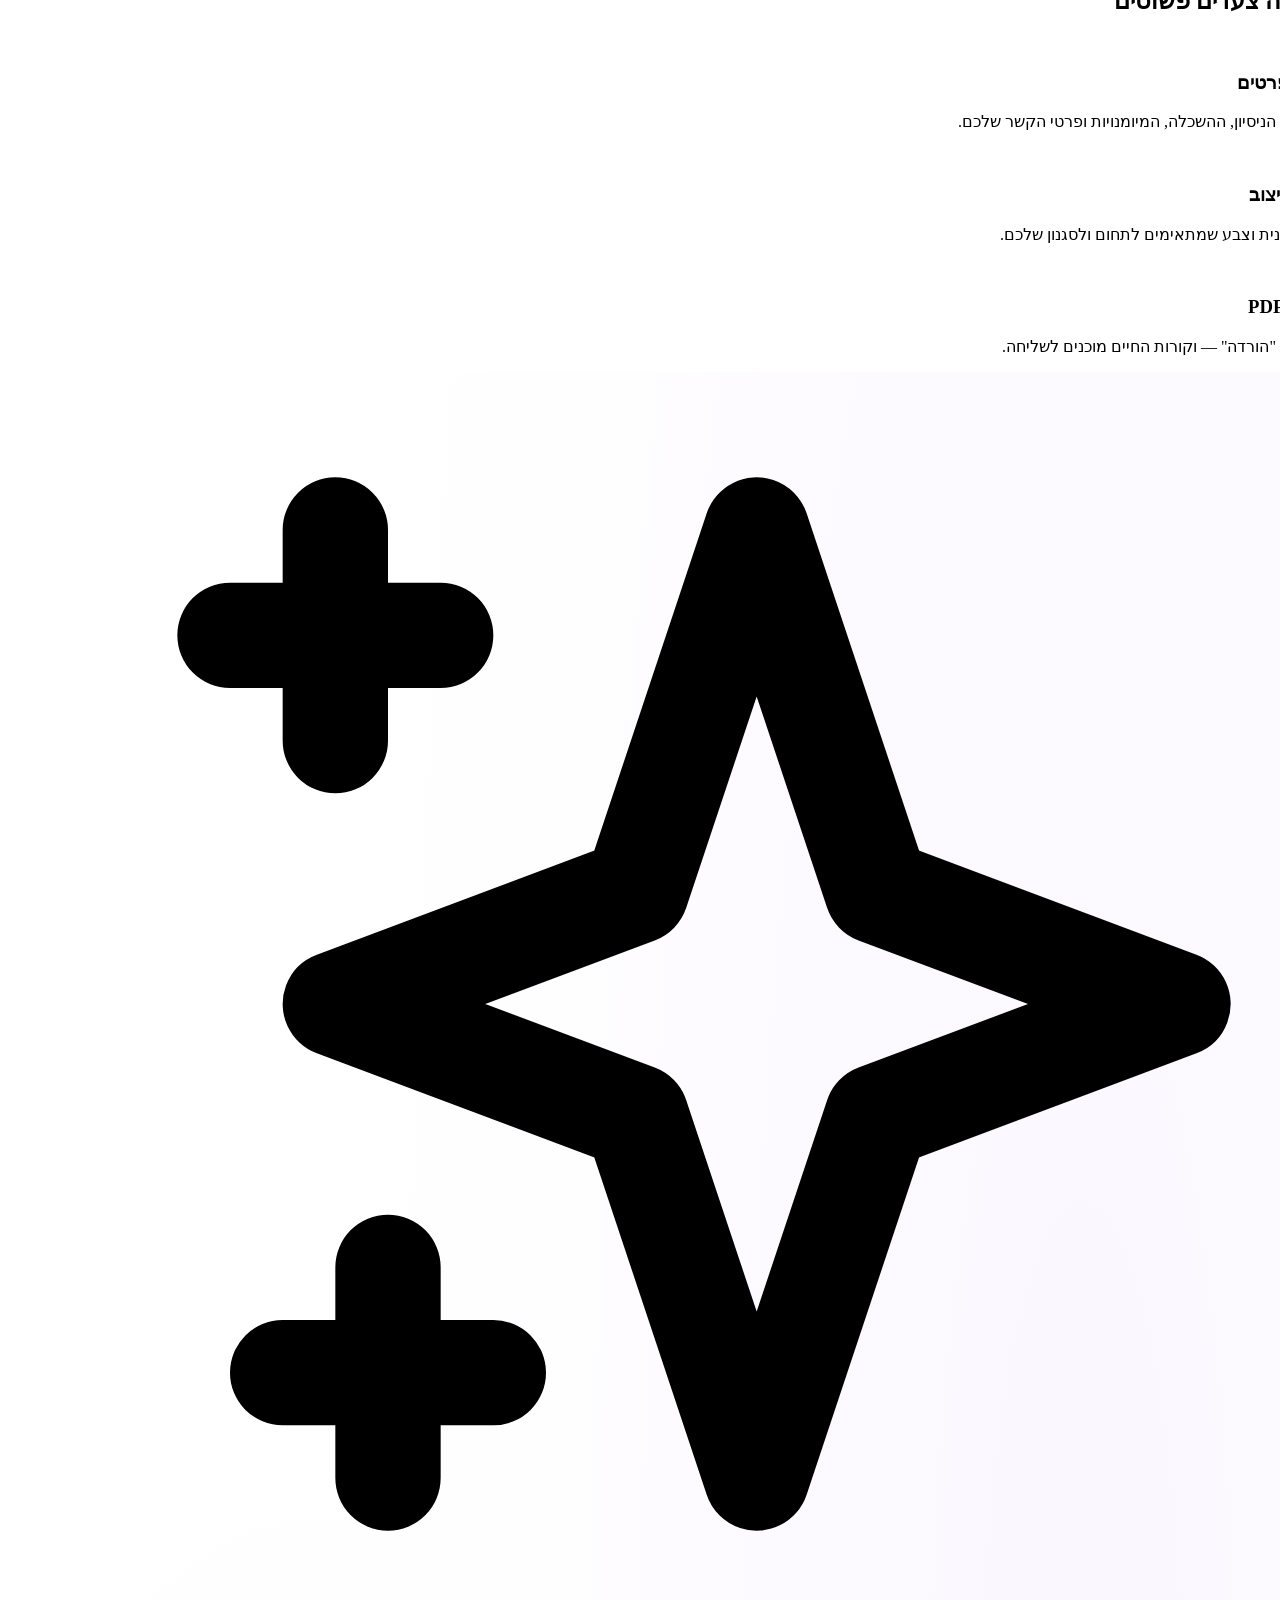
==== commit e144a45c: "feat: add 'Coming Soon' documents section to landing page - Add teaser section for future document t" ====
--- a/index.html
+++ b/index.html
@@ -626,6 +626,71 @@
         </div>
     </section>
 
+    <!-- ==================== COMING SOON — DOCUMENTS ==================== -->
+    <section id="coming-soon" class="py-24 bg-white mesh-gradient relative overflow-hidden">
+        <div class="glow-orb bg-violet-400/5" style="top:-15%;left:20%;width:500px;height:500px"></div>
+        <div class="glow-orb bg-indigo-400/5" style="bottom:-10%;right:10%;width:400px;height:400px;animation-delay:-3s"></div>
+        <div class="max-w-6xl mx-auto px-6 relative z-10">
+            <div class="text-center mb-16 reveal">
+                <div class="inline-flex items-center gap-2 rounded-full border border-violet-300/40 bg-violet-50 px-4 py-1.5 text-sm font-semibold text-violet-600 mb-5">
+                    <svg class="w-4 h-4" fill="none" stroke="currentColor" viewBox="0 0 24 24"><path stroke-linecap="round" stroke-linejoin="round" stroke-width="2" d="M5 3v4M3 5h4M6 17v4m-2-2h4m5-16l2.286 6.857L21 12l-5.714 2.143L13 21l-2.286-6.857L5 12l5.714-2.143L13 3z"/></svg>
+                    חולמים בגדול
+                </div>
+                <h2 class="text-3xl sm:text-4xl font-display font-extrabold text-slate-900 mb-4">קורות חיים זה רק ההתחלה</h2>
+                <p class="text-slate-500 max-w-2xl mx-auto leading-relaxed">
+                    כרגע הפוקוס שלנו הוא לבנות את מחולל קורות החיים הטוב ביותר — בחינם.
+                    <br class="hidden sm:block">
+                    אבל אם יהיה ביקוש, נשמח להרחיב גם למסמכים נוספים.
+                </p>
+            </div>
+
+            <div class="grid sm:grid-cols-2 lg:grid-cols-4 gap-5">
+                <!-- Card: הצעת מחיר -->
+                <div class="group relative bg-white rounded-2xl p-6 border border-slate-100 shadow-sm hover:shadow-xl hover:border-violet-200 transition-all duration-300 hover:-translate-y-1 reveal reveal-delay-1">
+                    <div class="absolute top-4 left-4 text-[10px] font-bold text-violet-500 bg-violet-50 rounded-full px-2.5 py-0.5 border border-violet-100">בקרוב</div>
+                    <div class="w-14 h-14 bg-gradient-to-br from-violet-50 to-purple-50 rounded-2xl flex items-center justify-center mb-5 group-hover:scale-110 transition-transform duration-300">
+                        <svg class="w-7 h-7 text-violet-600" fill="none" stroke="currentColor" viewBox="0 0 24 24"><path stroke-linecap="round" stroke-linejoin="round" stroke-width="1.5" d="M9 7h6m0 10v-3m-3 3h.01M9 17h.01M9 14h.01M12 14h.01M15 11h.01M12 11h.01M9 11h.01M7 21h10a2 2 0 002-2V5a2 2 0 00-2-2H7a2 2 0 00-2 2v14a2 2 0 002 2z"/></svg>
+                    </div>
+                    <h3 class="font-bold text-slate-900 mb-1.5">הצעות מחיר</h3>
+                    <p class="text-xs text-slate-400 leading-relaxed">תבנית מעוצבת להצעת מחיר מקצועית — מלאו ושלחו.</p>
+                </div>
+
+                <!-- Card: חוזים -->
+                <div class="group relative bg-white rounded-2xl p-6 border border-slate-100 shadow-sm hover:shadow-xl hover:border-violet-200 transition-all duration-300 hover:-translate-y-1 reveal reveal-delay-2">
+                    <div class="absolute top-4 left-4 text-[10px] font-bold text-violet-500 bg-violet-50 rounded-full px-2.5 py-0.5 border border-violet-100">בקרוב</div>
+                    <div class="w-14 h-14 bg-gradient-to-br from-blue-50 to-indigo-50 rounded-2xl flex items-center justify-center mb-5 group-hover:scale-110 transition-transform duration-300">
+                        <svg class="w-7 h-7 text-blue-600" fill="none" stroke="currentColor" viewBox="0 0 24 24"><path stroke-linecap="round" stroke-linejoin="round" stroke-width="1.5" d="M9 12h6m-6 4h6m2 5H7a2 2 0 01-2-2V5a2 2 0 012-2h5.586a1 1 0 01.707.293l5.414 5.414a1 1 0 01.293.707V19a2 2 0 01-2 2z"/></svg>
+                    </div>
+                    <h3 class="font-bold text-slate-900 mb-1.5">חוזים והסכמים</h3>
+                    <p class="text-xs text-slate-400 leading-relaxed">תבניות חוזים מובנות שמתאימות לעסקים קטנים ופרילנסרים.</p>
+                </div>
+
+                <!-- Card: מכתב פנייה -->
+                <div class="group relative bg-white rounded-2xl p-6 border border-slate-100 shadow-sm hover:shadow-xl hover:border-violet-200 transition-all duration-300 hover:-translate-y-1 reveal reveal-delay-3">
+                    <div class="absolute top-4 left-4 text-[10px] font-bold text-violet-500 bg-violet-50 rounded-full px-2.5 py-0.5 border border-violet-100">בקרוב</div>
+                    <div class="w-14 h-14 bg-gradient-to-br from-emerald-50 to-teal-50 rounded-2xl flex items-center justify-center mb-5 group-hover:scale-110 transition-transform duration-300">
+                        <svg class="w-7 h-7 text-emerald-600" fill="none" stroke="currentColor" viewBox="0 0 24 24"><path stroke-linecap="round" stroke-linejoin="round" stroke-width="1.5" d="M3 8l7.89 5.26a2 2 0 002.22 0L21 8M5 19h14a2 2 0 002-2V7a2 2 0 00-2-2H5a2 2 0 00-2 2v10a2 2 0 002 2z"/></svg>
+                    </div>
+                    <h3 class="font-bold text-slate-900 mb-1.5">מכתבי פנייה</h3>
+                    <p class="text-xs text-slate-400 leading-relaxed">מכתב נלווה לקורות חיים — מותאם, ממוקד ומוכן לשליחה.</p>
+                </div>
+
+                <!-- Card: עוד מסמכים -->
+                <div class="group relative bg-white rounded-2xl p-6 border border-dashed border-slate-200 shadow-sm hover:shadow-xl hover:border-violet-300 transition-all duration-300 hover:-translate-y-1 reveal reveal-delay-4">
+                    <div class="w-14 h-14 bg-gradient-to-br from-slate-50 to-slate-100 rounded-2xl flex items-center justify-center mb-5 group-hover:scale-110 transition-transform duration-300">
+                        <svg class="w-7 h-7 text-slate-400 group-hover:text-violet-500 transition-colors" fill="none" stroke="currentColor" viewBox="0 0 24 24"><path stroke-linecap="round" stroke-linejoin="round" stroke-width="1.5" d="M12 6v6m0 0v6m0-6h6m-6 0H6"/></svg>
+                    </div>
+                    <h3 class="font-bold text-slate-900 mb-1.5">ועוד הרבה...</h3>
+                    <p class="text-xs text-slate-400 leading-relaxed">חשבוניות, דוחות, ניירות עמדה — כל מסמך שצריך תבנית מקצועית.</p>
+                </div>
+            </div>
+
+            <div class="text-center mt-12 reveal">
+                <p class="text-sm text-slate-400">יש לכם רעיון למסמך שהייתם רוצים לראות כאן? <a href="https://github.com/shimon555/ClicResume/issues" target="_blank" rel="noopener" class="text-violet-600 hover:text-violet-700 font-semibold underline underline-offset-2">ספרו לנו ב-GitHub</a></p>
+            </div>
+        </div>
+    </section>
+
     <!-- ==================== VISION ==================== -->
     <section id="vision" class="py-24 bg-white relative overflow-hidden">
         <div class="glow-orb bg-indigo-400/5" style="top:-10%;left:-5%;width:400px;height:400px"></div>
@@ -639,7 +704,7 @@
                         קורות חיים בקליק נוצר מתוך אמונה שכל אדם ראוי לקורות חיים מקצועיים — בלי לשלם, בלי להתפשר על הפרטיות, ובלי מחסומים. הפרויקט הוא קוד פתוח, מונע על ידי הקהילה, ותמיד יישאר חינמי.
                     </p>
                     <p class="text-slate-600 leading-relaxed">
-                        אנחנו ממשיכים לשפר ולהוסיף יכולות — תמיכה באנגלית, תבניות חדשות, ייצוא מתקדם ועוד. ההתקדמות שלנו שקופה ומתועדת.
+                        אנחנו ממשיכים לשפר ולהוסיף יכולות — תמיכה באנגלית, תבניות חדשות, ייצוא מתקדם ועוד. ובעתיד, אם יהיה ביקוש, נרחיב גם לסוגי מסמכים נוספים. ההתקדמות שלנו שקופה ומתועדת.
                     </p>
                 </div>
                 <div class="reveal reveal-delay-2">
@@ -689,6 +754,15 @@
                                 <div>
                                     <p class="font-bold text-sm text-slate-500">שלב 5 — ייצוא מתקדם</p>
                                     <p class="text-xs text-slate-400">PDF עם טקסט בחירה, DOCX</p>
+                                </div>
+                            </div>
+                            <div class="flex gap-4">
+                                <div class="w-8 h-8 rounded-full bg-violet-50 text-violet-400 flex items-center justify-center shrink-0 mt-0.5">
+                                    <svg class="w-3.5 h-3.5" fill="none" stroke="currentColor" viewBox="0 0 24 24"><path stroke-linecap="round" stroke-linejoin="round" stroke-width="2" d="M5 3v4M3 5h4M6 17v4m-2-2h4m5-16l2.286 6.857L21 12l-5.714 2.143L13 21l-2.286-6.857L5 12l5.714-2.143L13 3z"/></svg>
+                                </div>
+                                <div>
+                                    <p class="font-bold text-sm text-slate-500">שלב 6 — מסמכים עסקיים</p>
+                                    <p class="text-xs text-slate-400">הצעות מחיר, חוזים, מכתבי פנייה ועוד</p>
                                 </div>
                             </div>
                         </div>
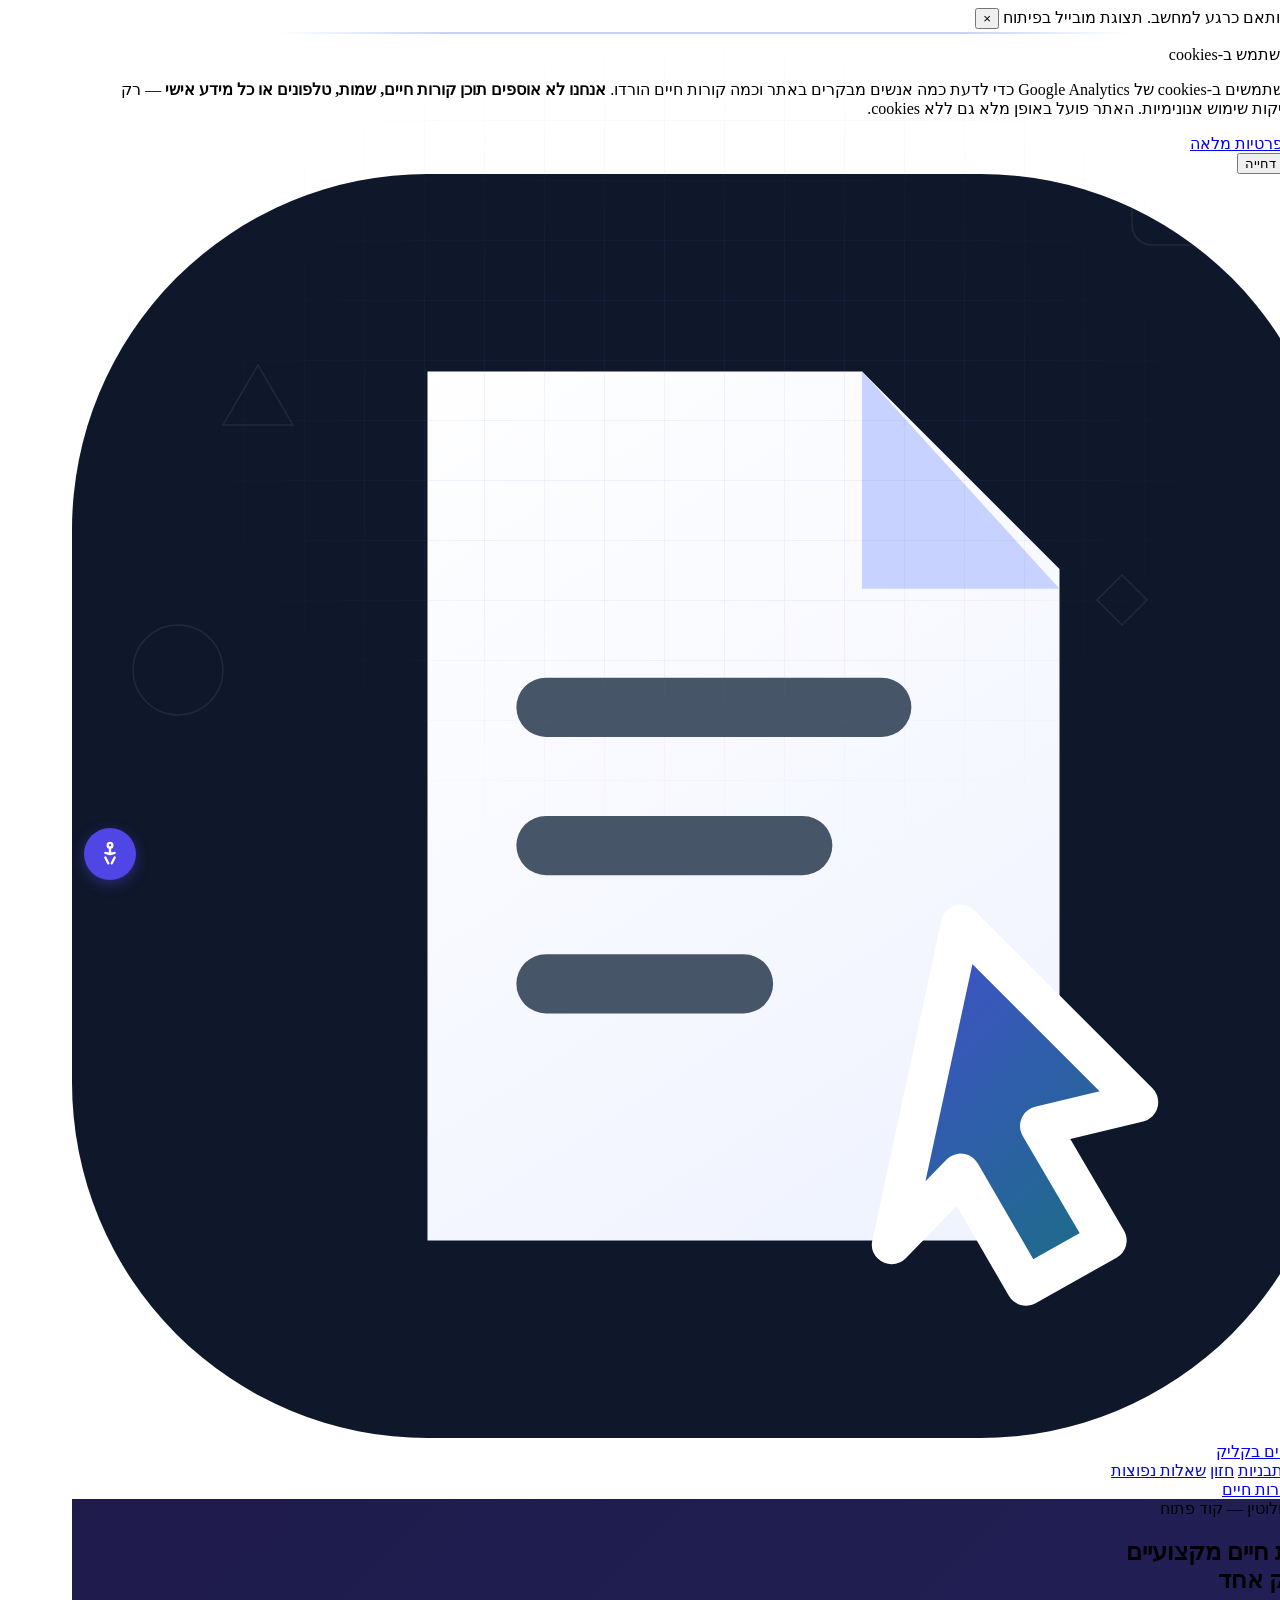
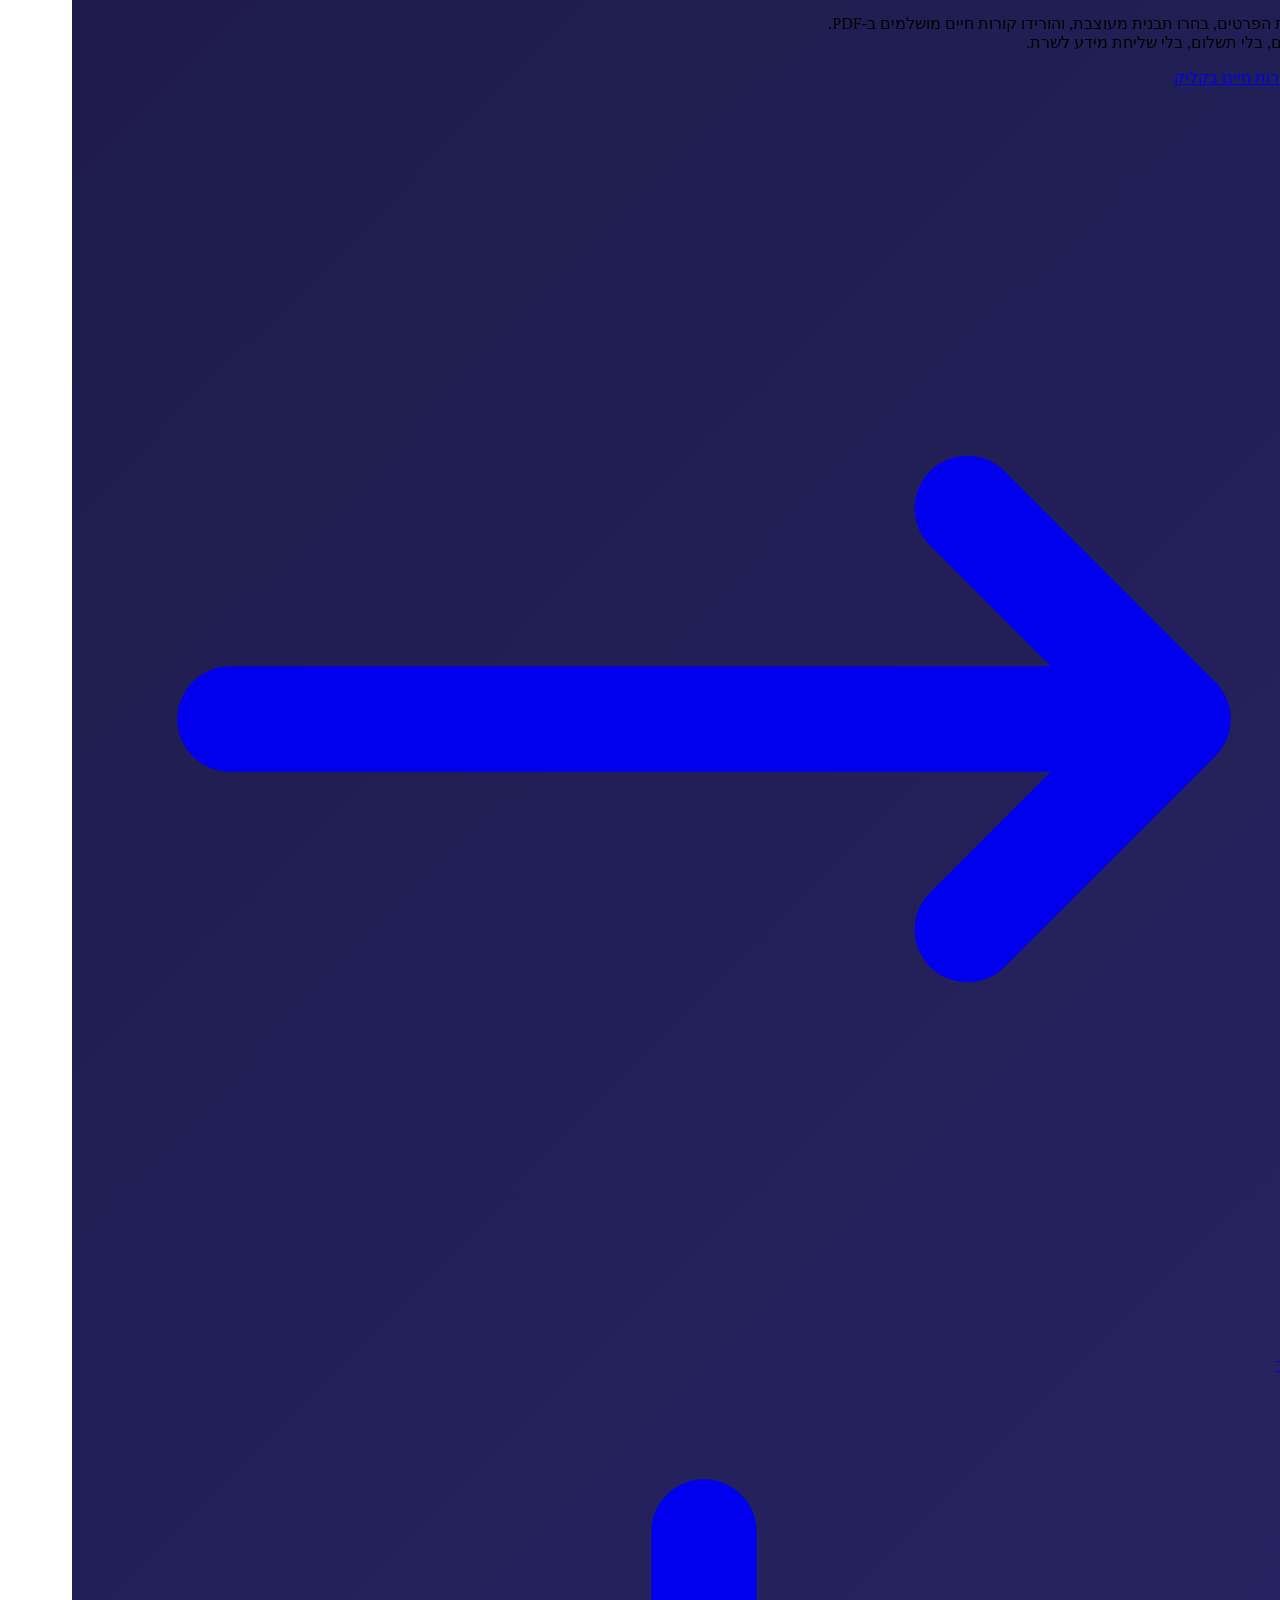
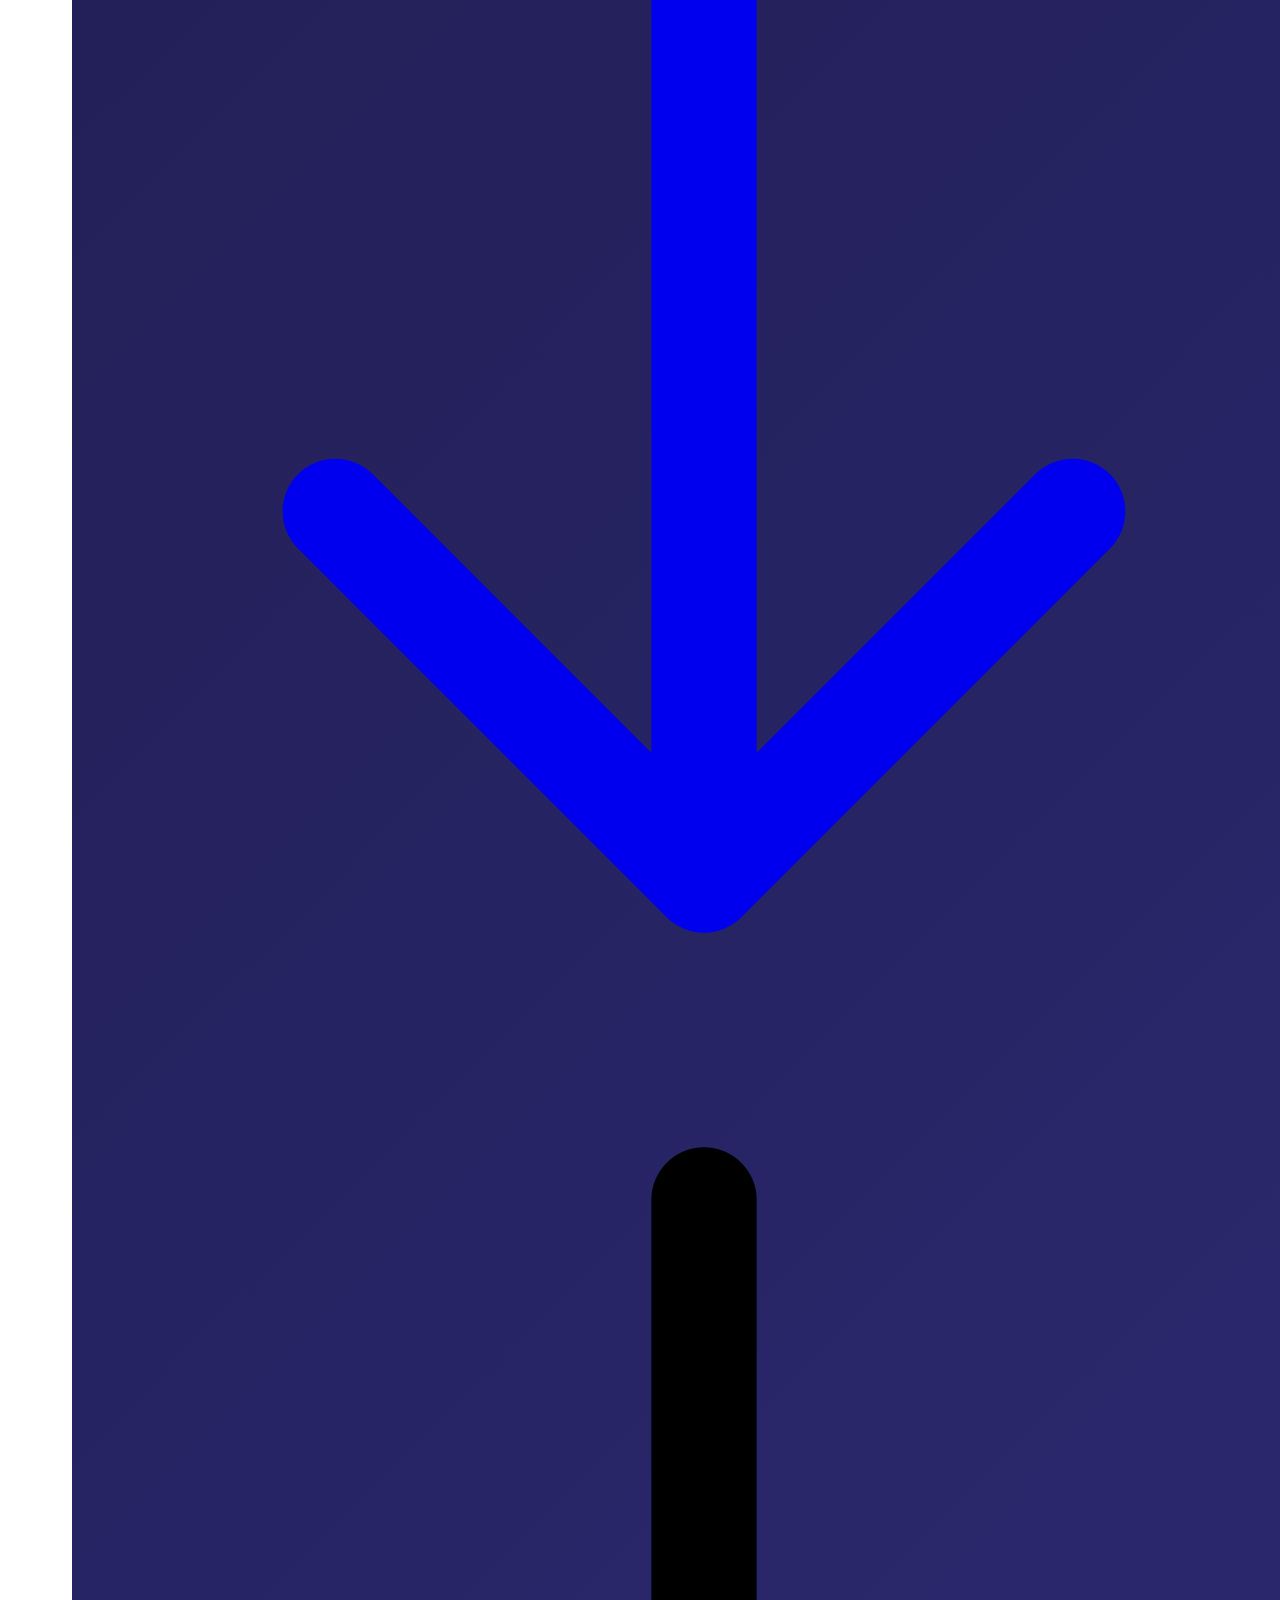
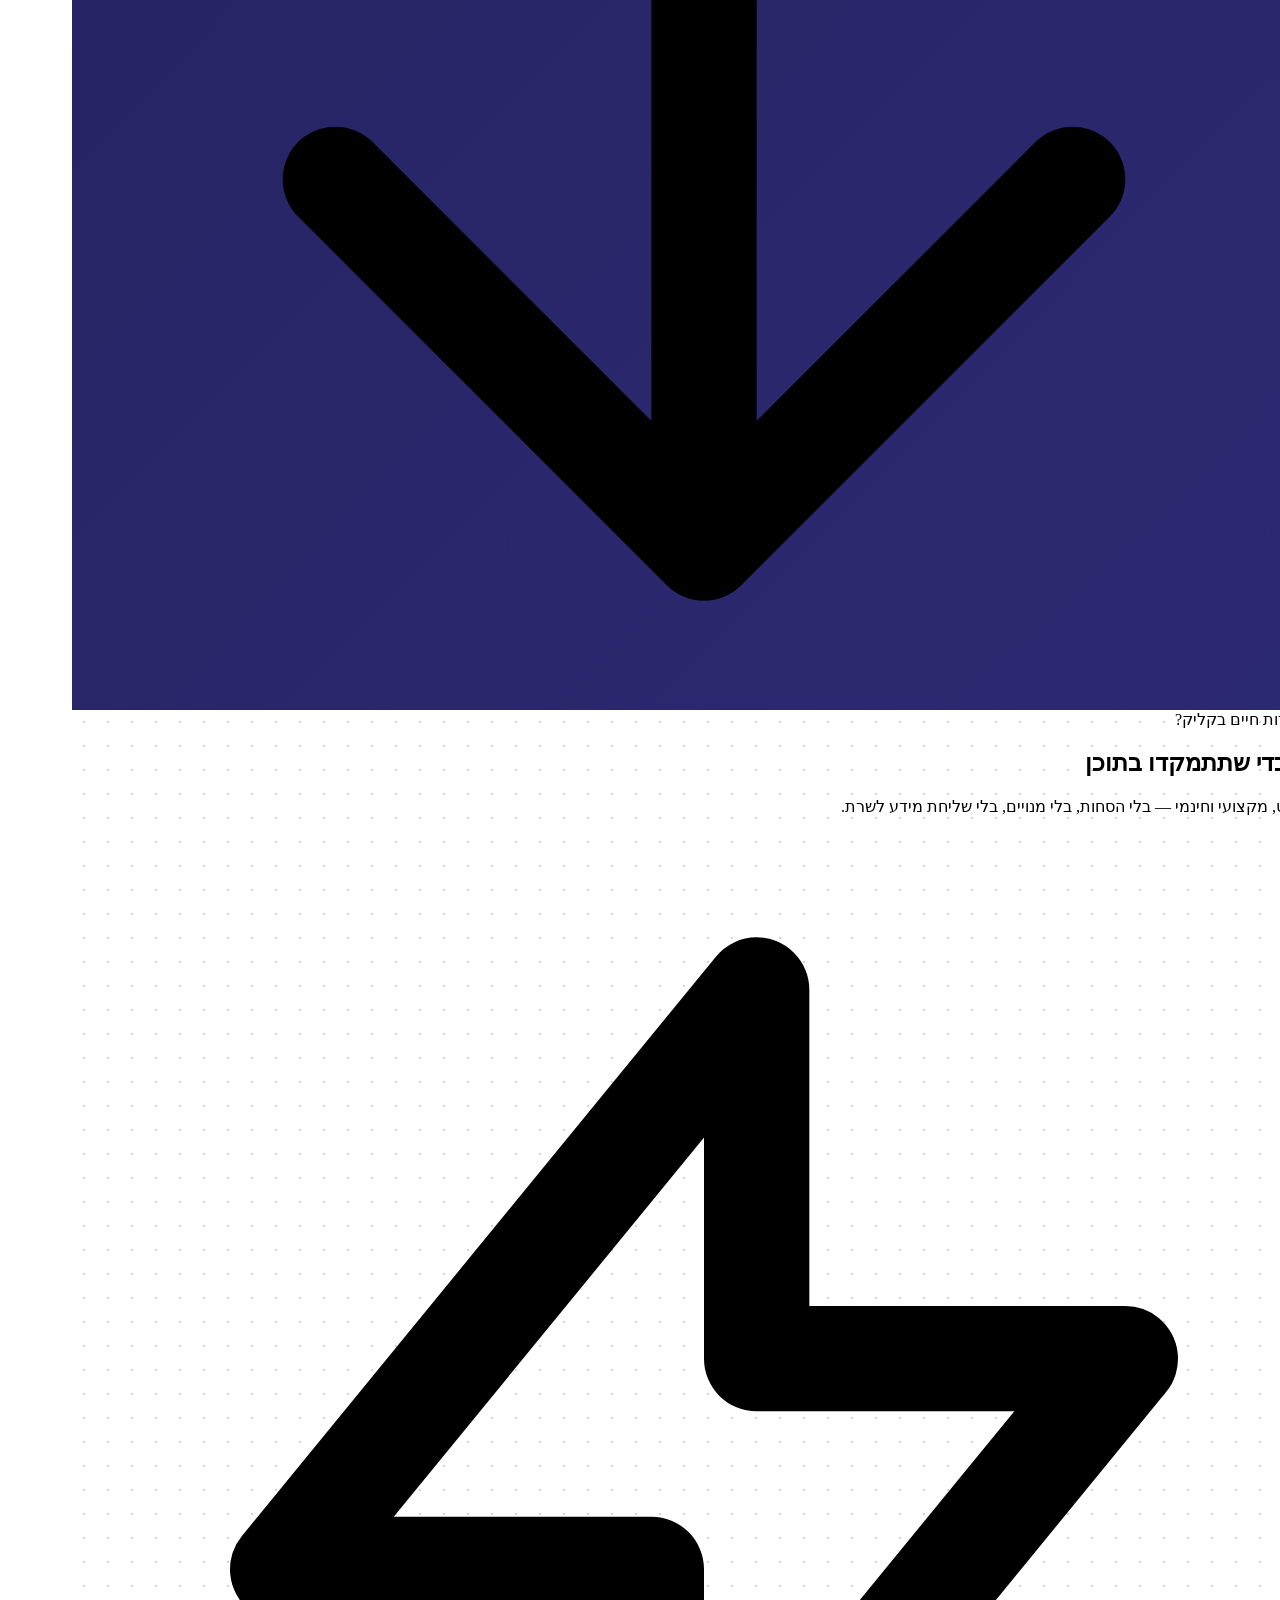
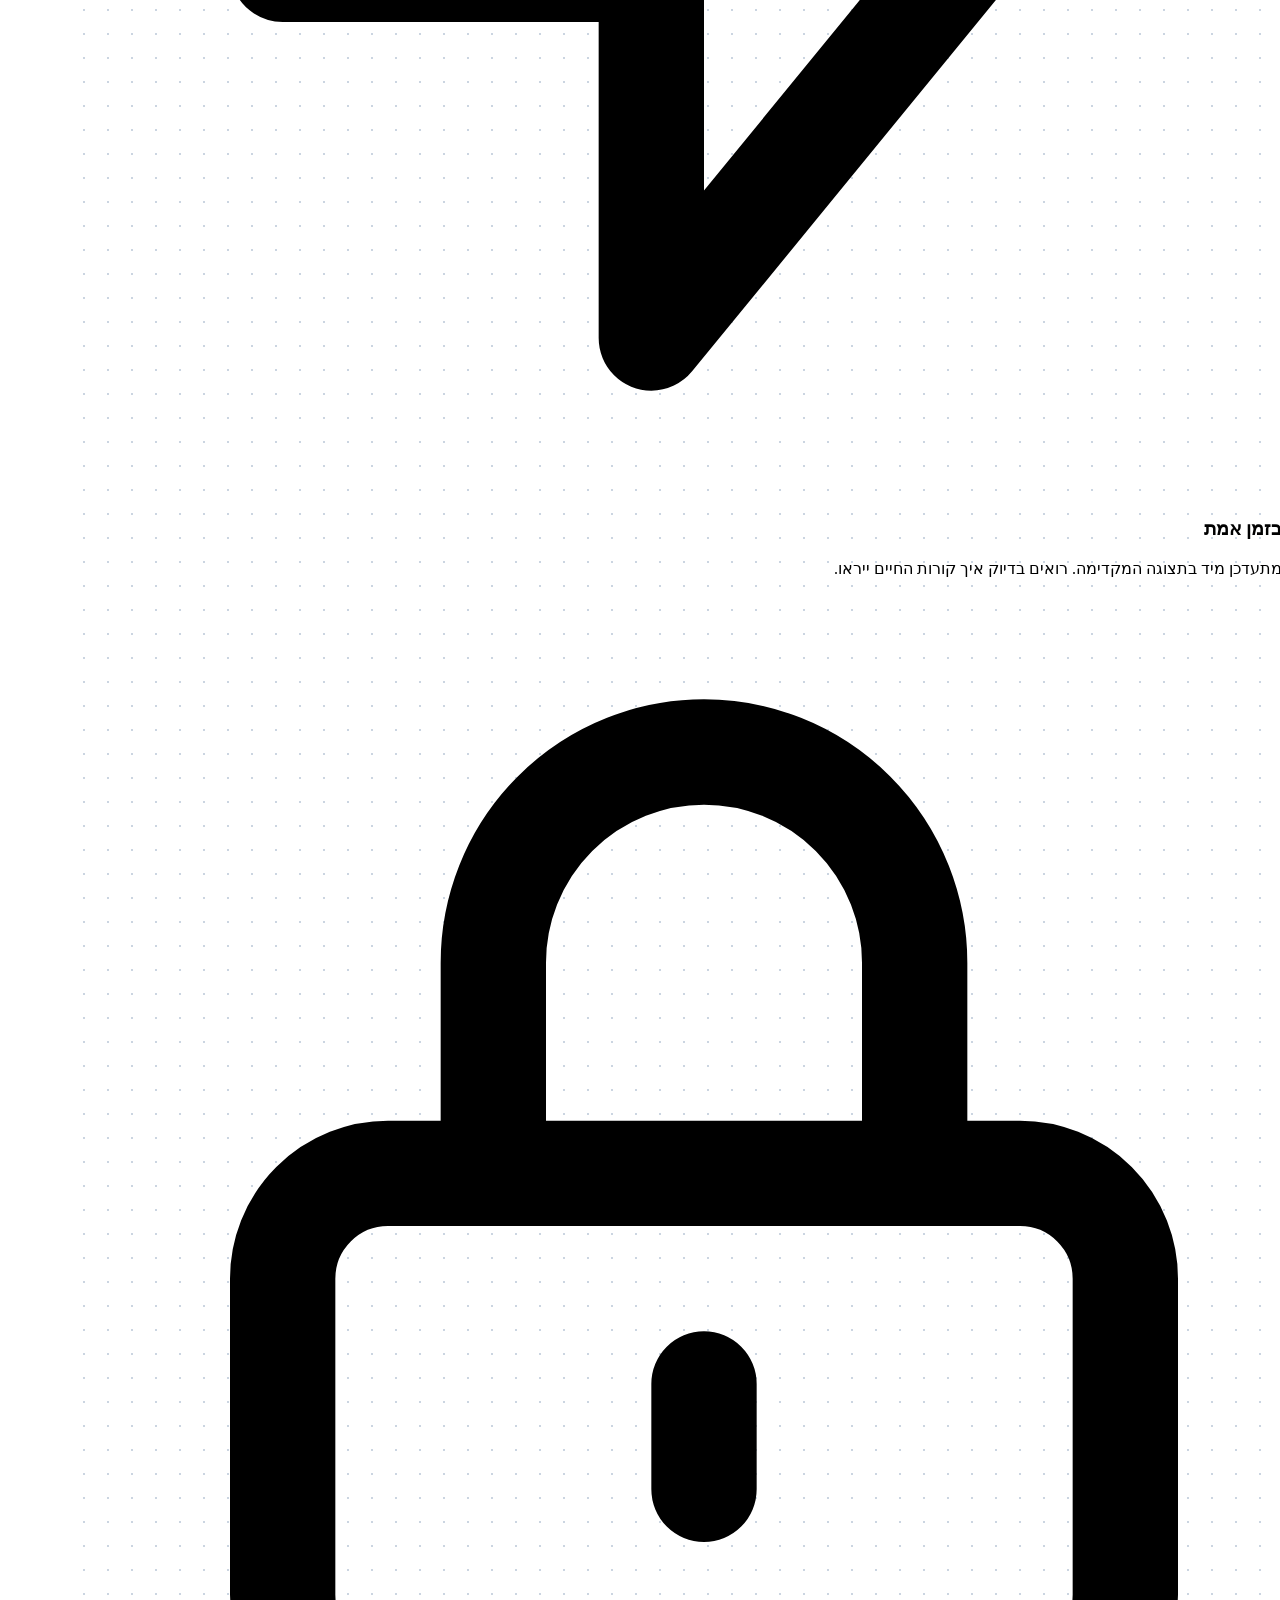
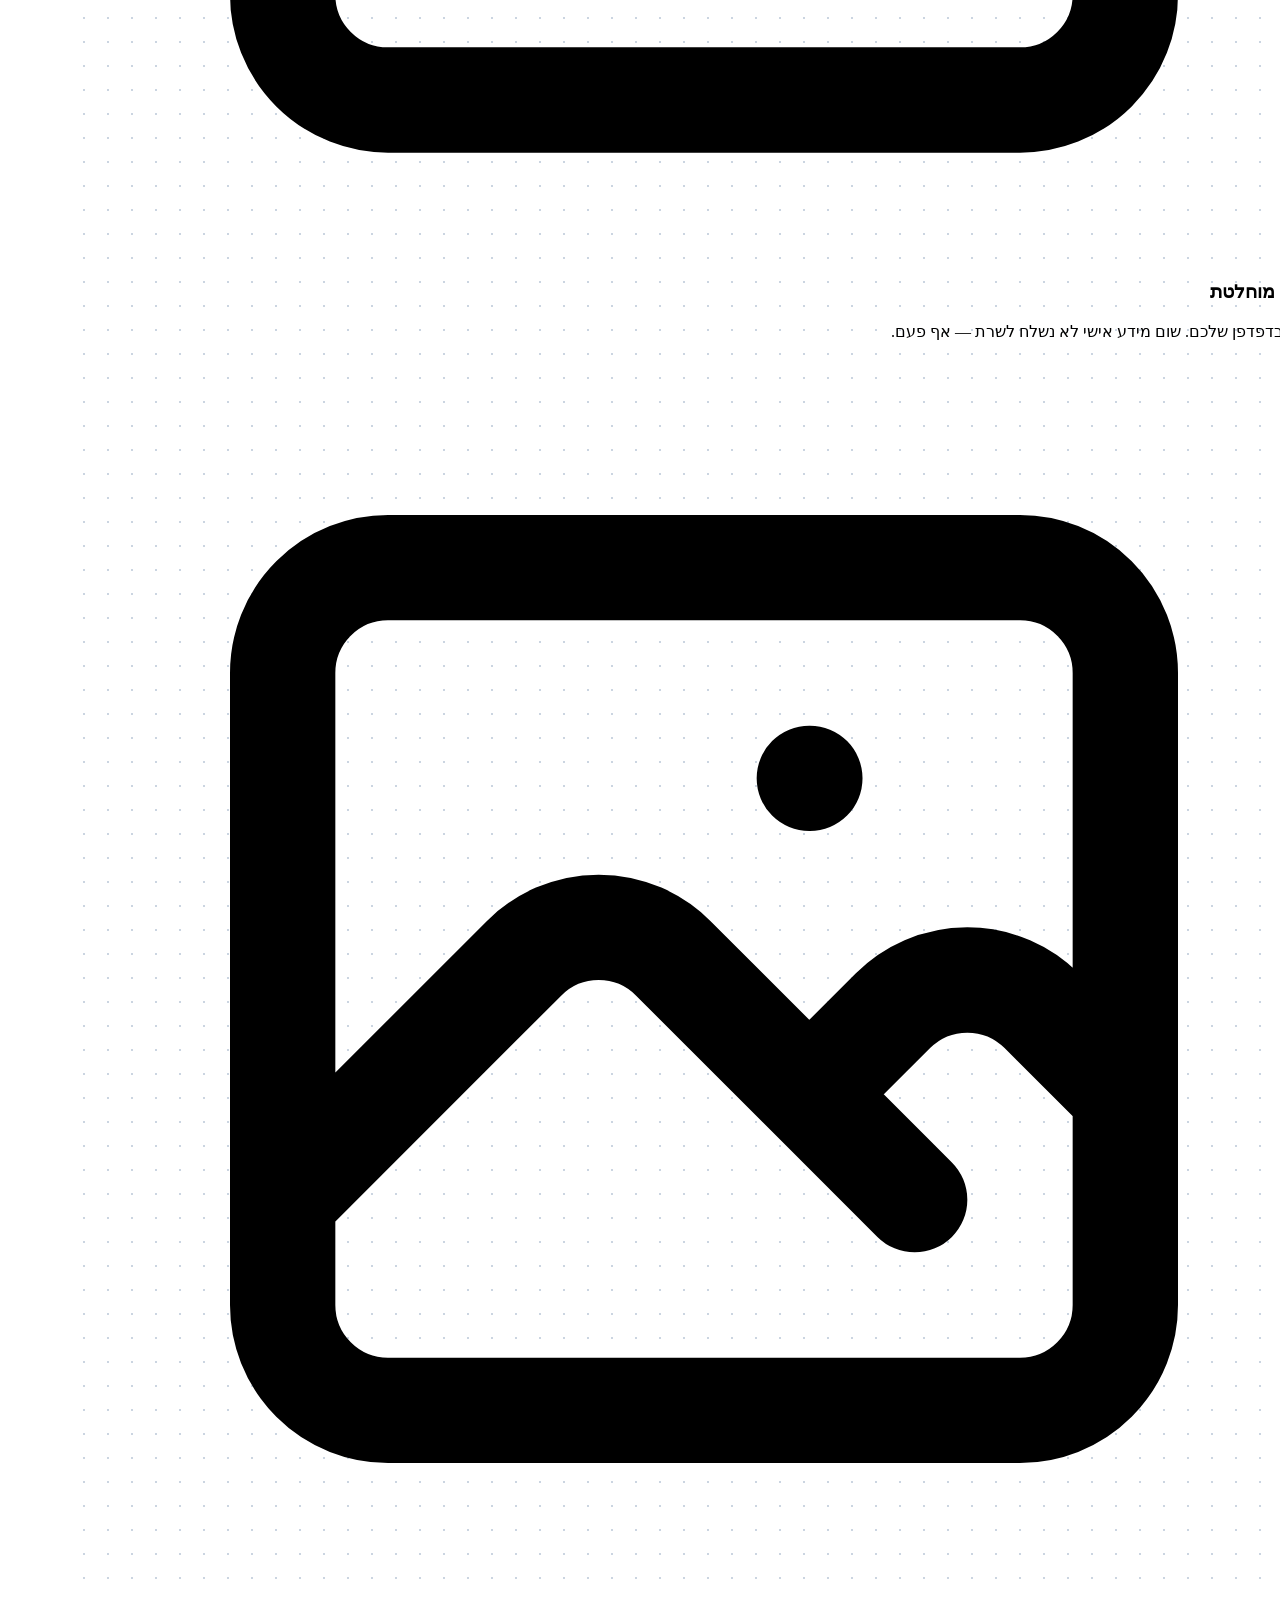
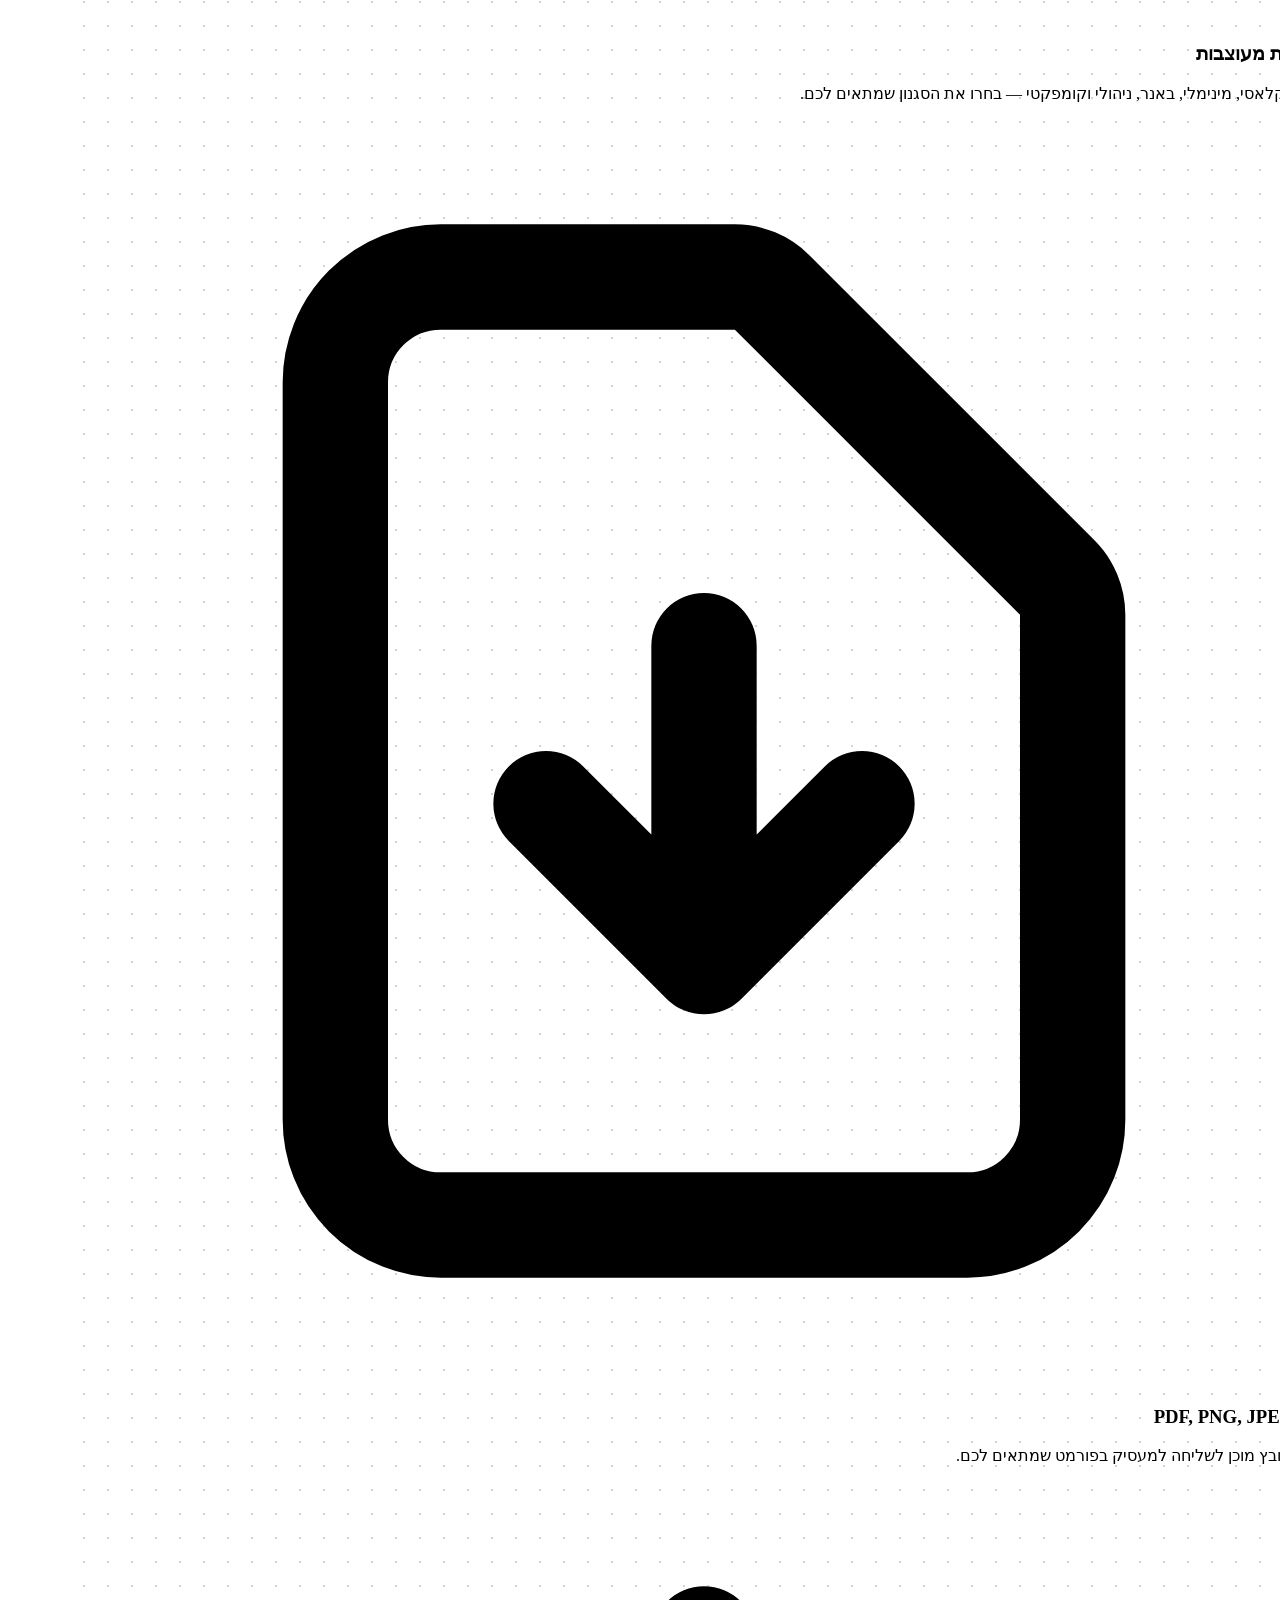
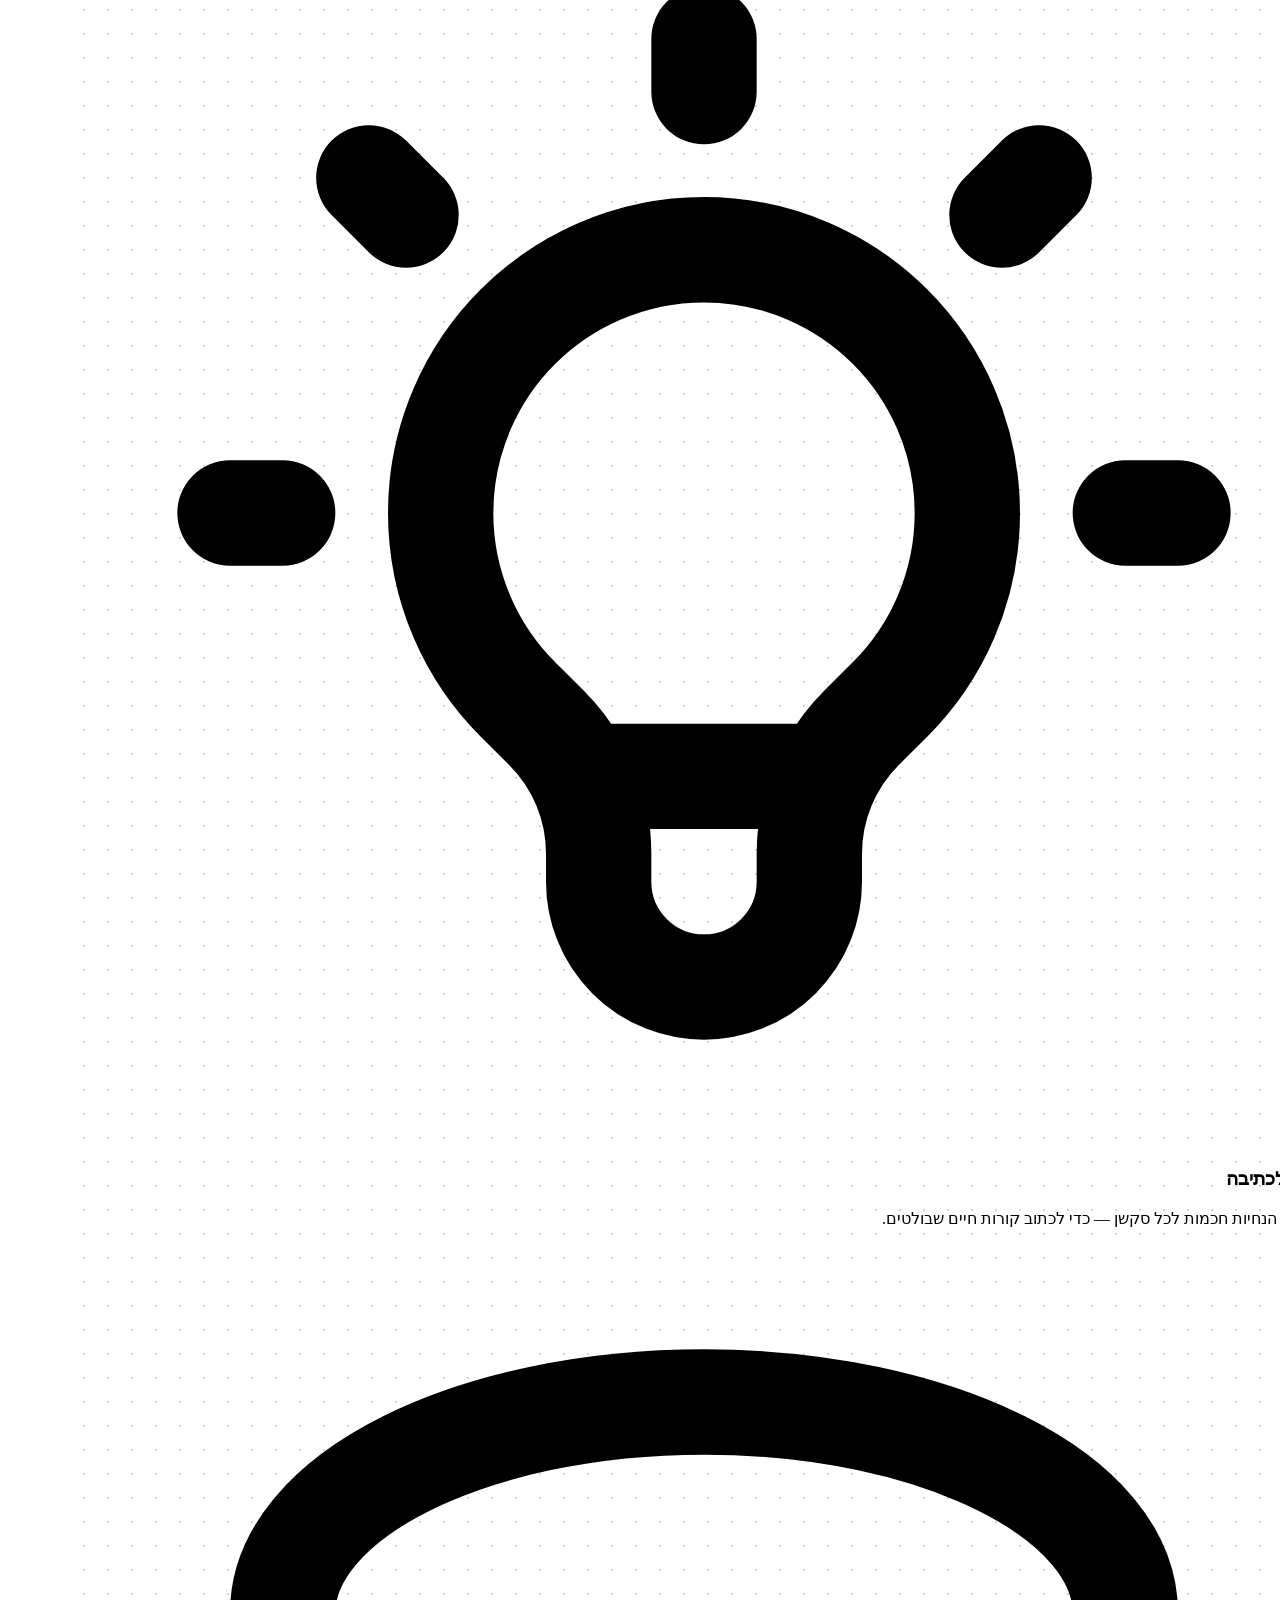
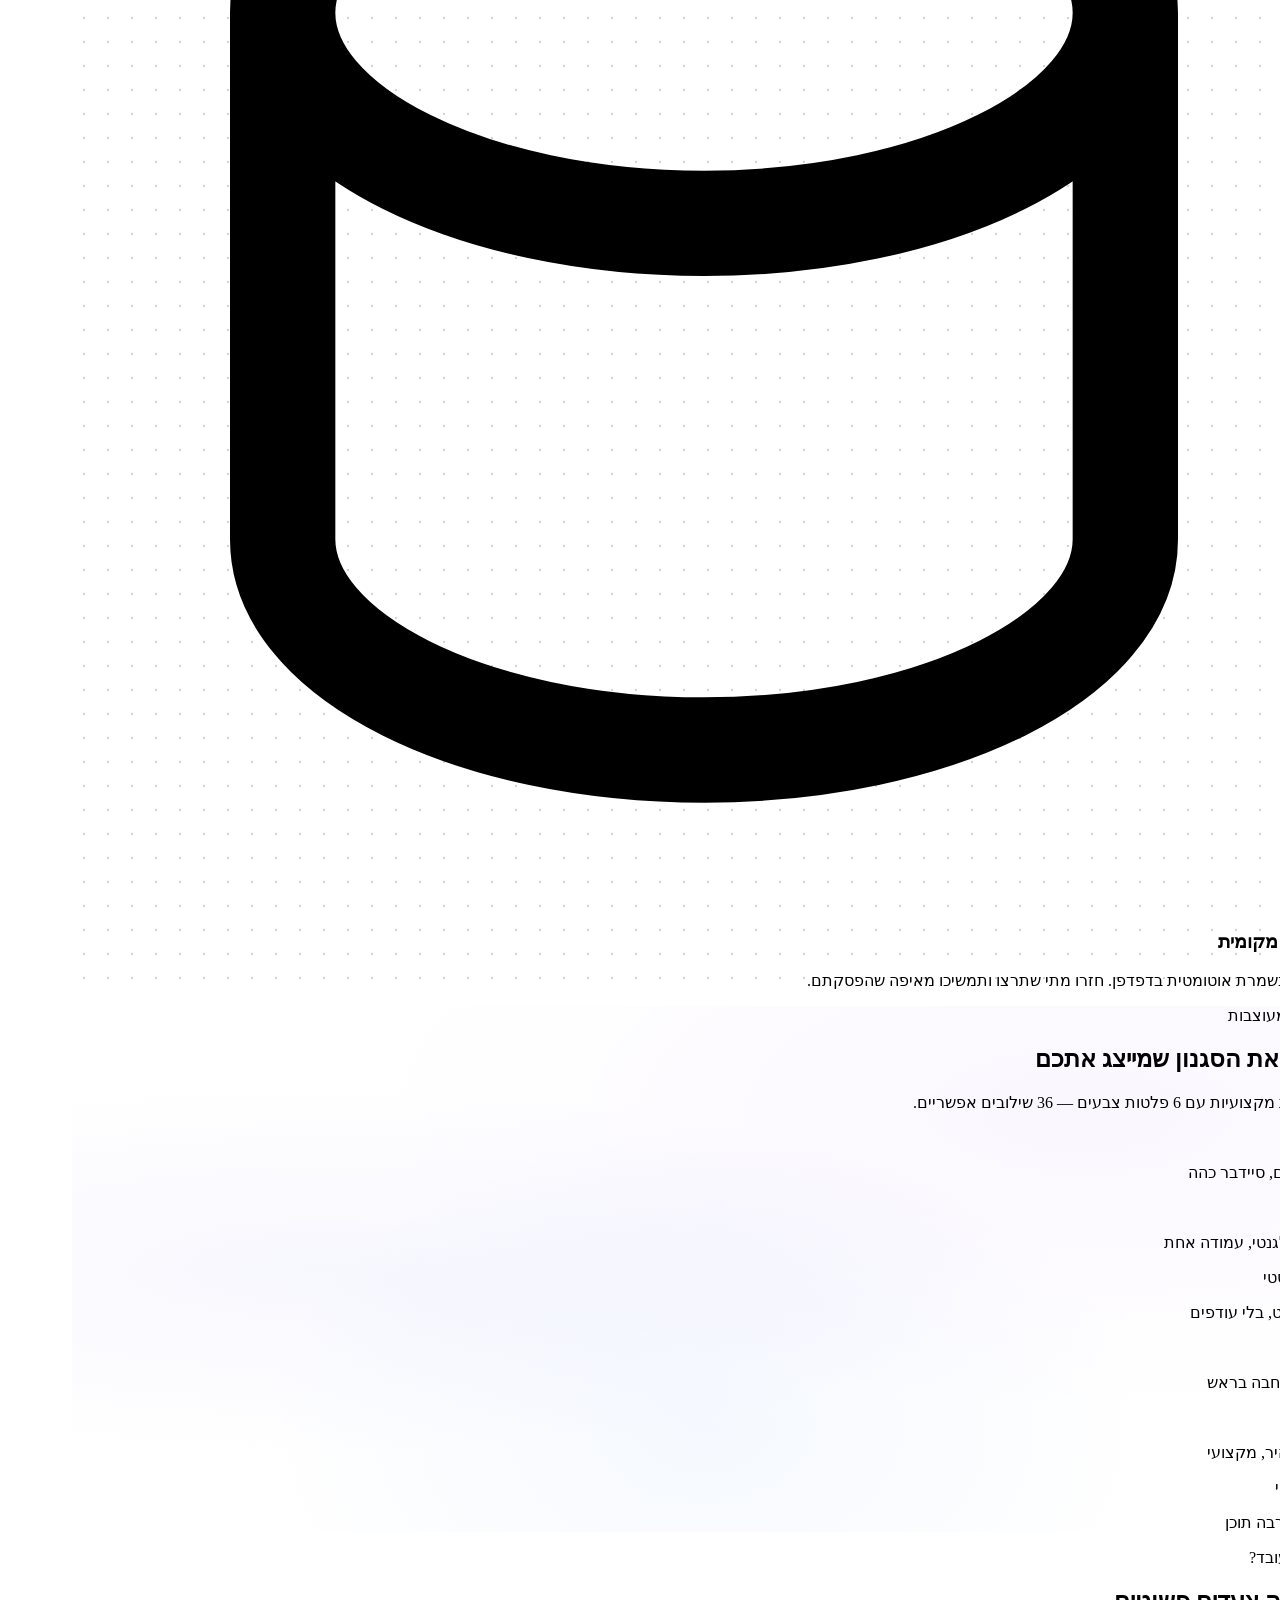
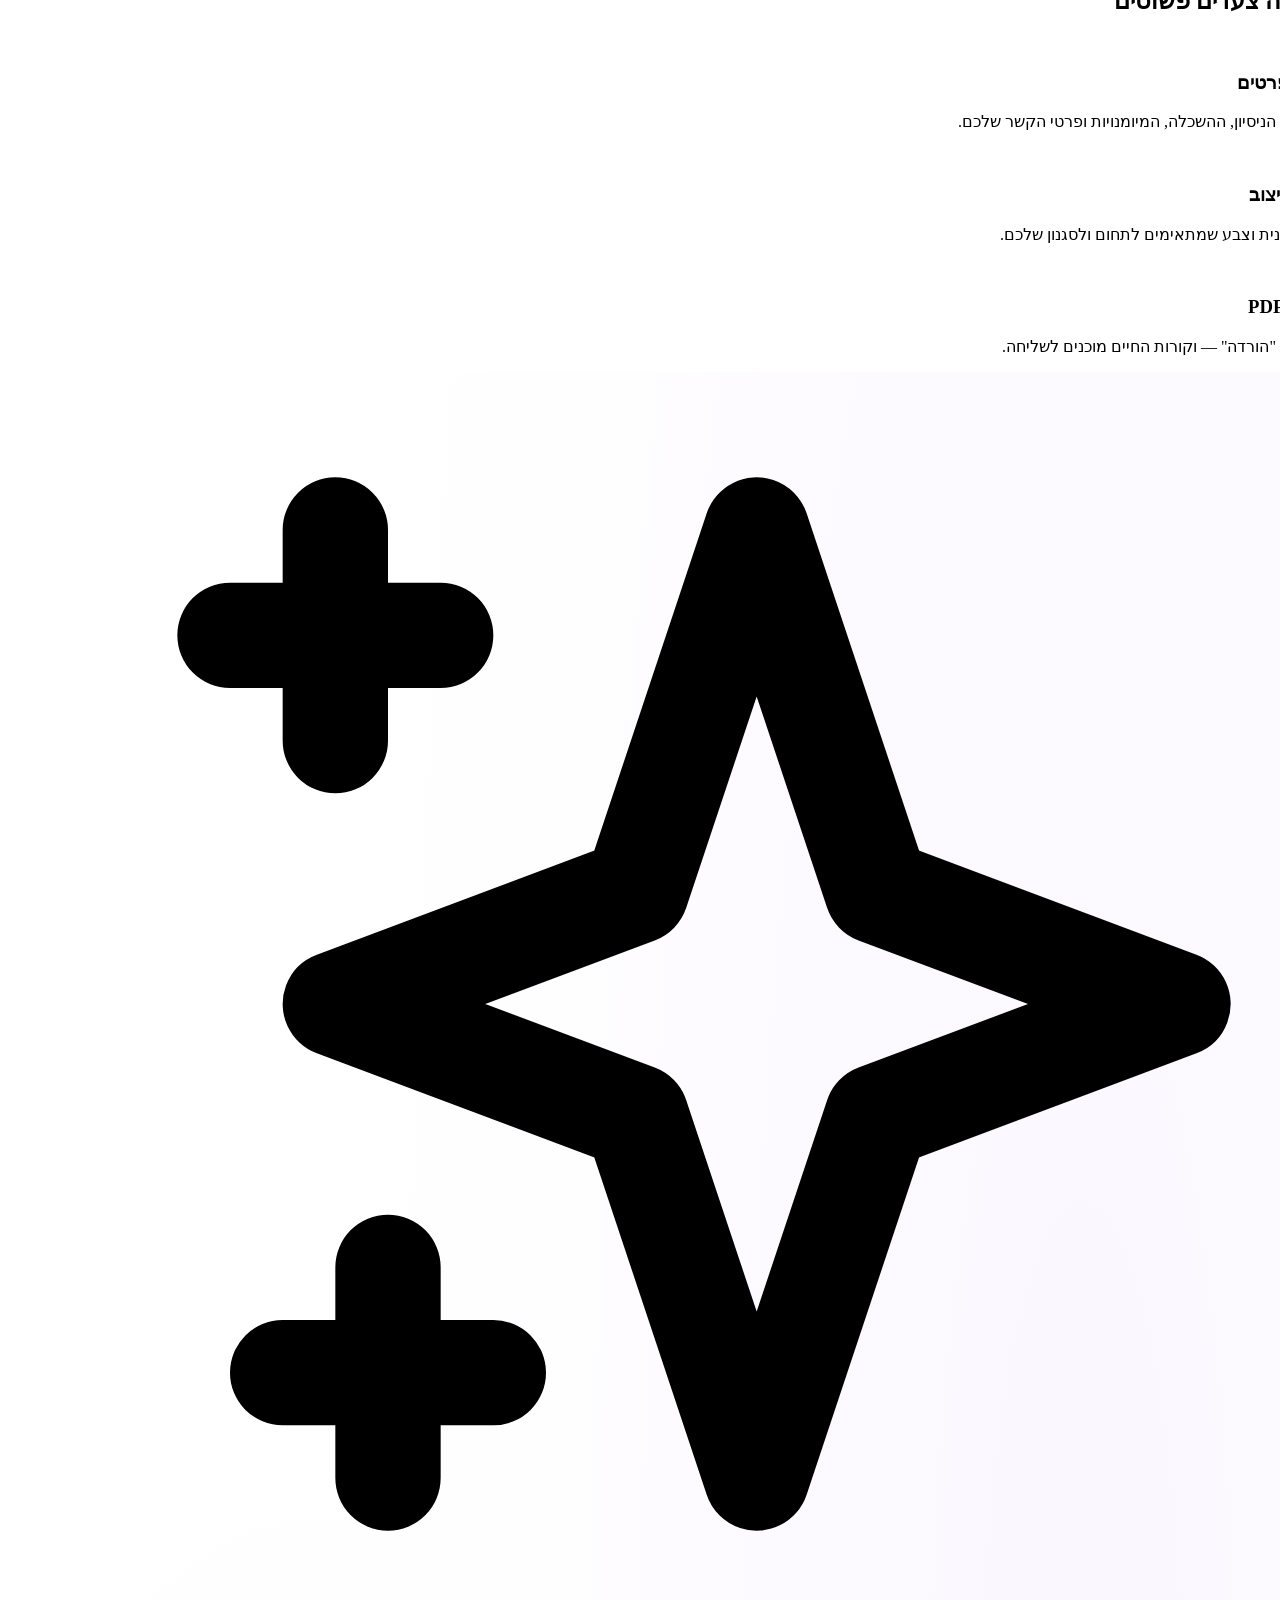
==== commit 170d056f: "feat: add accessibility widget and statement page (Israeli Standard 5568 / WCAG 2.1 AA)" ====
--- a/index.html
+++ b/index.html
@@ -869,6 +869,7 @@
                     <a href="builder.html" class="hover:text-white transition">יצירת קורות חיים</a>
                     <a href="#features" class="hover:text-white transition">יתרונות</a>
                     <a href="#faq" class="hover:text-white transition">שאלות נפוצות</a>
+                    <a href="accessibility.html" class="hover:text-white transition">♿ נגישות</a>
                     <a href="https://github.com/shimon555/ClicResume" target="_blank" rel="noopener" class="hover:text-white transition flex items-center gap-1.5">
                         <svg class="w-4 h-4" fill="currentColor" viewBox="0 0 24 24"><path d="M12 0c-6.626 0-12 5.373-12 12 0 5.302 3.438 9.8 8.207 11.387.599.111.793-.261.793-.577v-2.234c-3.338.726-4.033-1.416-4.033-1.416-.546-1.387-1.333-1.756-1.333-1.756-1.089-.745.083-.729.083-.729 1.205.084 1.839 1.237 1.839 1.237 1.07 1.834 2.807 1.304 3.492.997.107-.775.418-1.305.762-1.604-2.665-.305-5.467-1.334-5.467-5.931 0-1.311.469-2.381 1.236-3.221-.124-.303-.535-1.524.117-3.176 0 0 1.008-.322 3.301 1.23.957-.266 1.983-.399 3.003-.404 1.02.005 2.047.138 3.006.404 2.291-1.552 3.297-1.23 3.297-1.23.653 1.653.242 2.874.118 3.176.77.84 1.235 1.911 1.235 3.221 0 4.609-2.807 5.624-5.479 5.921.43.372.823 1.102.823 2.222v3.293c0 .319.192.694.801.576 4.765-1.589 8.199-6.086 8.199-11.386 0-6.627-5.373-12-12-12z"/></svg>
                         GitHub
@@ -962,5 +963,7 @@
         })();
     </script>
 
+    <!-- Accessibility widget -->
+    <script src="src/accessibility.js"></script>
 </body>
 </html>
